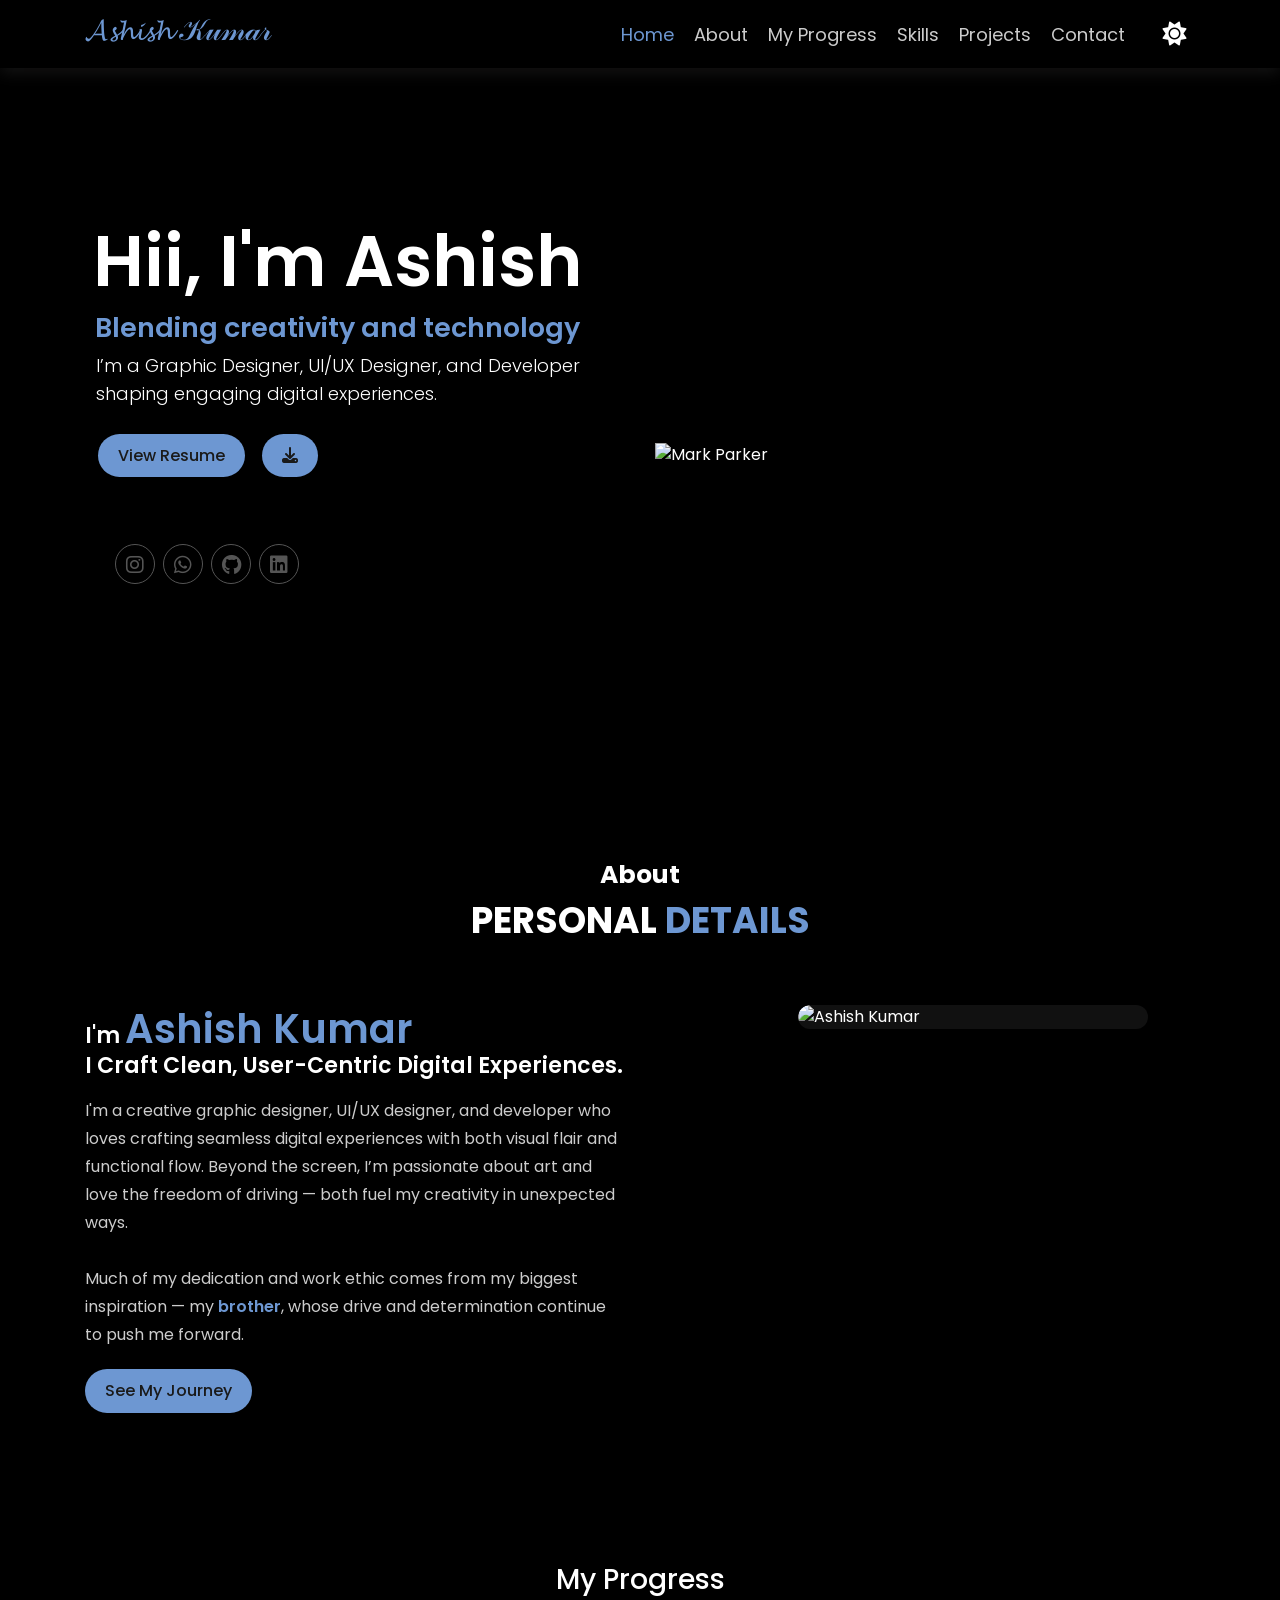
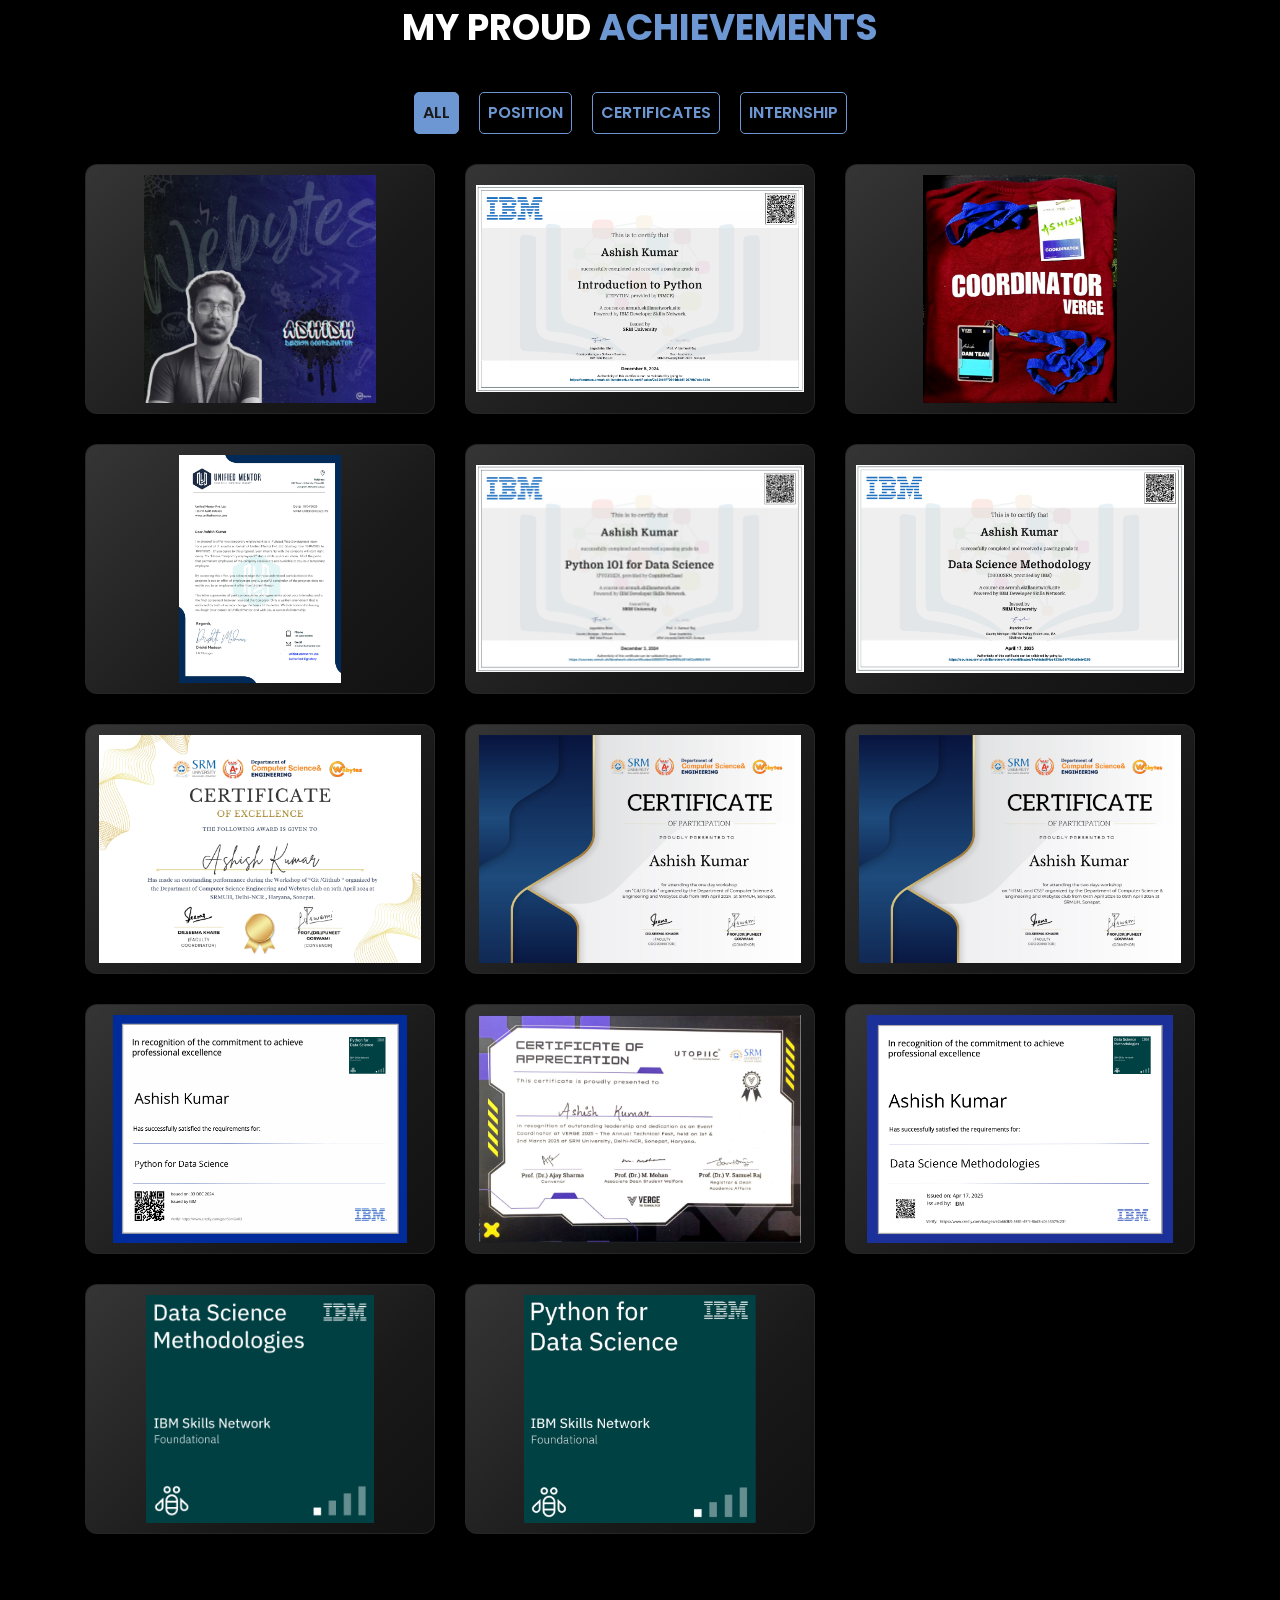
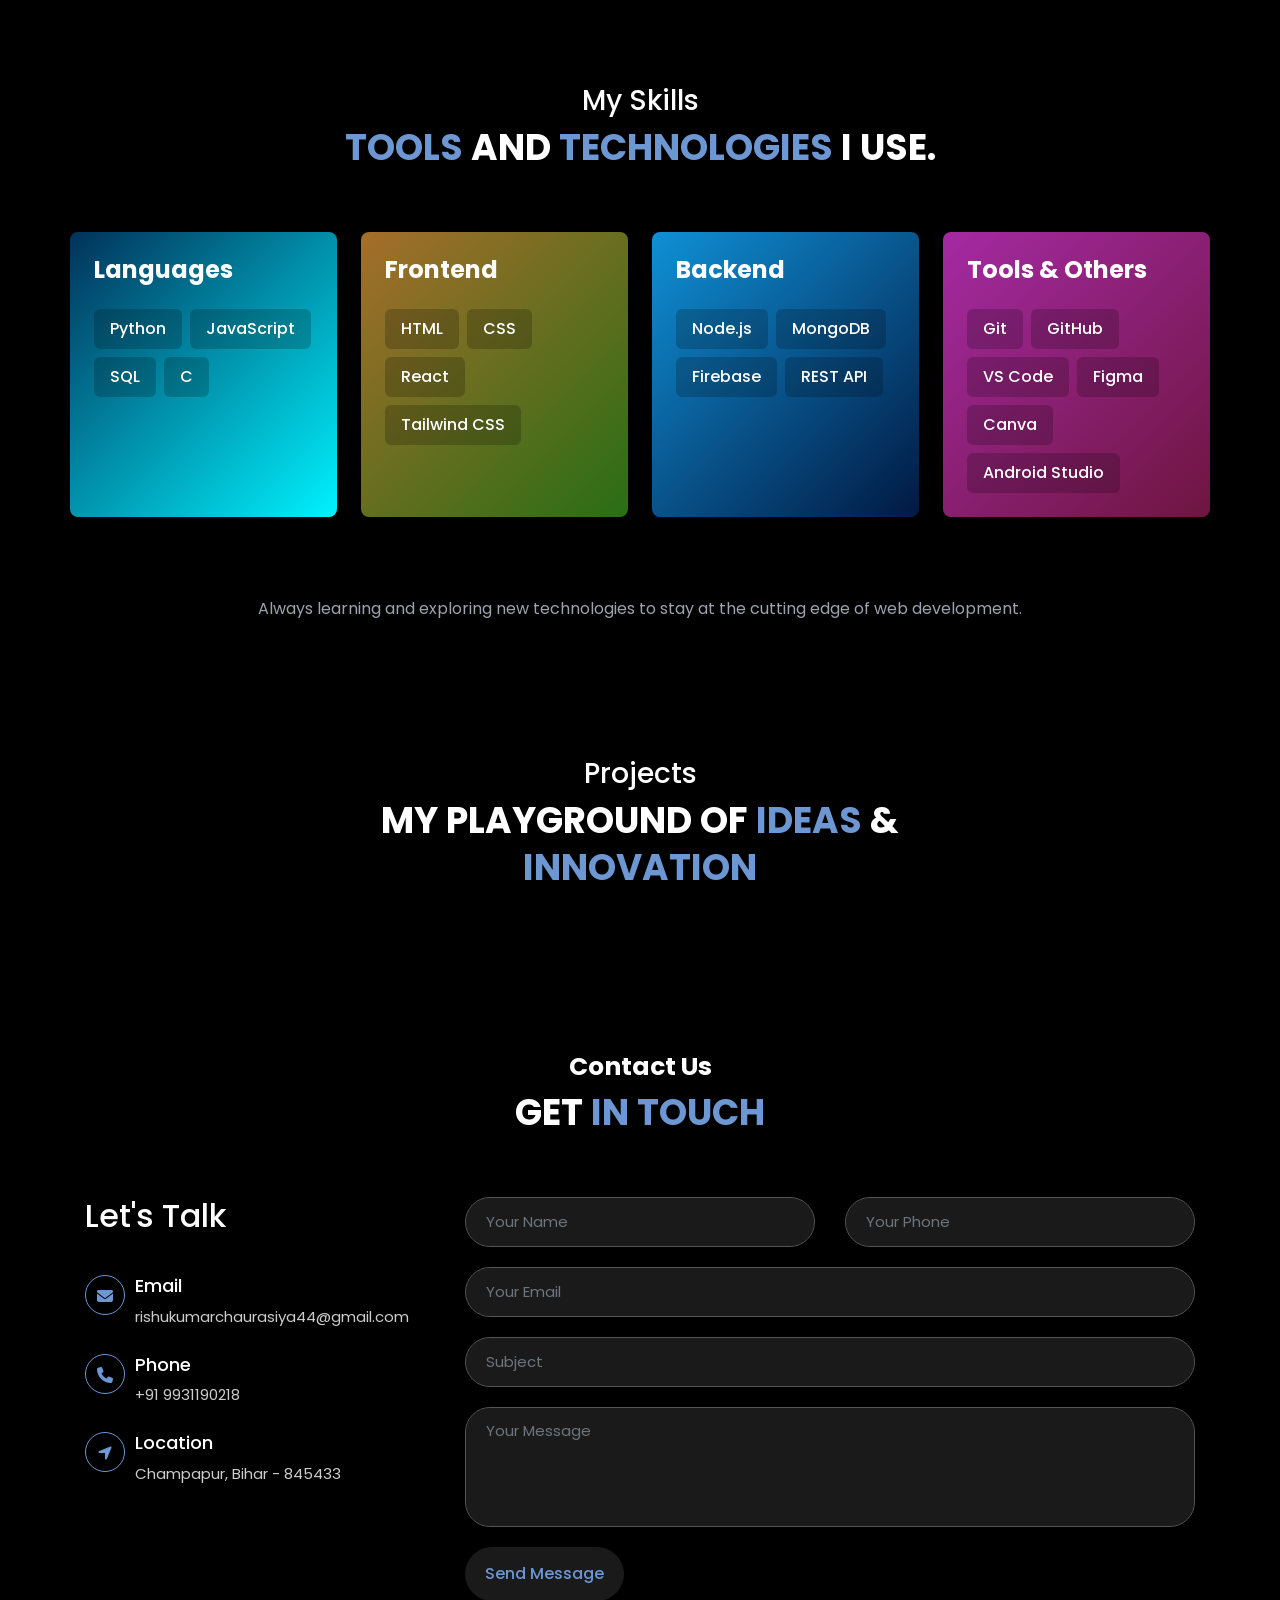
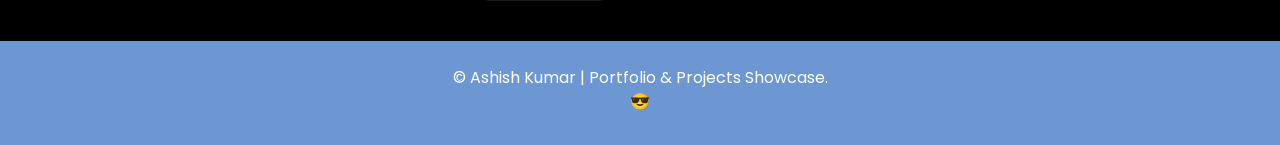
==== index.html @ 0daadea9 "First Commit" ====
<!DOCTYPE html>
<html lang="en">
  <head>
    <meta charset="UTF-8" />
    <meta name="viewport" content="width=device-width, initial-scale=1.0" />
    <title>Ashish_Kumar | Portfolio</title>
    <link rel="shortcut icon" href="./assets/Hii.png" type="image/x-icon">
    <link
      href="https://stackpath.bootstrapcdn.com/bootstrap/4.5.2/css/bootstrap.min.css"
      rel="stylesheet"
    />
    <link
      rel="stylesheet"
      href="https://cdnjs.cloudflare.com/ajax/libs/OwlCarousel2/2.3.4/assets/owl.carousel.min.css"
    />
    <link rel="stylesheet" href="style.css" />
    <!-- <link rel="stylesheet" href="./mediaquery.css"> -->
    <link
      rel="stylesheet"
      href="https://cdnjs.cloudflare.com/ajax/libs/magnific-popup.js/1.2.0/magnific-popup.min.css"
    />
    <link
      rel="stylesheet"
      href="https://cdnjs.cloudflare.com/ajax/libs/font-awesome/6.7.1/css/all.min.css"
    />
    <link
      href="https://fonts.googleapis.com/css2?family=Poppins:wght@300;400;500;600;700&display=swap"
      rel="stylesheet"
    />
    <script src="https://cdn.emailjs.com/dist/email.min.js"></script>

  </head>
  <body>
    <header class="header-area">
      <nav class="navbar navbar-expand-lg fixed-top">
        <div class="container">
          <h1 class="navbar-mine-name">𝓐𝓼𝓱𝓲𝓼𝓱 𝒦𝓊𝓂𝒶𝓇</h1>
      <button
        class="navbar-toggler"
        type="button"
        id="navbarToggleBtn"
        aria-label="Toggle navigation"
      >
        <span class="navbar-toggler-icon">☰</span>
      </button>
    </button>
          <div class="collapse navbar-collapse" id="collapsibleNavbar">
            <ul class="navbar-nav ml-auto">
              <li class="nav-item">
                <a href="#Home" class="nav-link active" data-scroll-nav="0"
                  >Home</a
                >
              </li>
              <li class="nav-item">
                <a href="#About" class="nav-link" data-scroll-nav="1">About</a>
              </li>
              <li class="nav-item">
                <a href="#My Progress" class="nav-link" data-scroll-nav="2"
                  >My Progress</a
                >
              </li>
              <li class="nav-item">
                <a href="#Skills" class="nav-link" data-scroll-nav="3"
                  >Skills</a
                >
              </li>
              <li class="nav-item">
                <a href="#Projects" class="nav-link" data-scroll-nav="4"
                  >Projects</a
                >
              </li>
              <li class="nav-item">
                <a href="#contact" class="nav-link" data-scroll-nav="5"
                  >contact</a
                >
              </li>
              <li class="nav-item">
                <button id="theme-toggle" class="theme-toggle-btn">
                  <i class="fas fa-sun"></i>
                </button>
              </li>
            </ul>
          </div>
        </div>
      </nav>

      <section class="home" id="home" data-scroll-index="0">
        <div class="header-content d-flex align-items-center">
          <div class="container">
            <div class="row align-items-center">
              <div class="col-lg-6">
                <div class="home-text">
                  <h1>Hii, I'm Ashish</h1>
                  <h4>Blending creativity and technology</h4>
                  <p>I’m a Graphic Designer, UI/UX Designer, and Developer shaping engaging digital experiences.</p>
                  <div class="home-btn">
                    <a href="./assets/Ashish Resume.pdf" target="_blank" class="btn-1">View Resume</a>
                    <!-- <a href="./assets/Ashish Resume.pdf" target="_blank" download="" class="btn-1"  ></a> -->
                    <a href="./assets/Ashish Resume.pdf" target="_blank" download="" class="btn-1"><i class="fa-solid fa-download"></i></a>
                  </div><br><br><br>
                </div>
                
              </div>
              <div class="col-lg-6">
                <div class="home-img">
                  <img class="as" src="./assets/Ashish Kumar1.png" alt="Mark Parker" />
                </div>
              </div>
            </div>
          </div>
          <div class="header-social">
            <div class="container">
              <div class="row">
                <div class="col-lg-12">
                  <div class="header-social-icon">
                    <ul>
                      <li>
                        <a
                          href="https://www.instagram.com/ashish_chaurasiya27?igsh=cWF2c2hpNm1jMW5m"
                          target="_blank"
                          ><i class="fa-brands fa-instagram"></i
                        ></a>
                      </li>
                      <li>
                        <a
                          href="https://wa.me/qr/HF2WZBJI3DMWA1"
                          target="_blank"
                          ><i class="fa-brands fa-whatsapp"></i
                        ></a>
                      </li>
                      <li>
                        <a href="https://github.com/" target="_blank"
                          ><i class="fa-brands fa-github"></i
                        ></a>
                      </li>
                      <li>
                        <a
                          href="https://www.linkedin.com/in/ashish-kumar-8059b5302?utm_source=share&utm_campaign=share_via&utm_content=profile&utm_medium=android_app"
                          target="_blank"
                          ><i class="fa-brands fa-linkedin"></i
                        ></a>
                      </li>
                    </ul>
                  </div>
                </div>
              </div>
            </div>
          </div>
        </div>
      </section>
    </header>

    <section class="about-area section-padding" id="about" data-scroll-index="1">
      <div class="container">
  <div class="row justify-content-center">
    <div class="col-lg-8">
      <div class="section-title">
        <h4>About</h4>
        <h2>Personal <span>Details</span></h2>
      </div>
    </div>
  </div>

  <div class="row">
    <div class="col-lg-6">
      <div class="about-content">
        <h5 class="about-title">
          I'm <span>Ashish Kumar</span><br>
          I craft clean, user-centric digital experiences.
        </h5>

        <!-- 👇 Mobile image (visible only on small screens) -->
        <div id="about-image-profile" class="d-block d-lg-none my-4">
          <img src="./3/1.png" alt="Ashish Kumar">
        </div>

        <p class="details">
          I'm a creative graphic designer, UI/UX designer, and developer who
          loves crafting seamless digital experiences with both visual flair
          and functional flow. Beyond the screen, I’m passionate about art and
          love the freedom of driving — both fuel my creativity in unexpected
          ways. <br /><br />
          Much of my dedication and work ethic comes from my biggest
          inspiration — my <span>brother</span>, whose drive and determination
          continue to push me forward.
        </p>

        <a href="#" class="mine-journey" id="toggle-timeline">See My Journey</a>
      </div>
    </div>

    <!-- 👇 Desktop image (visible only on large screens) -->
    <div class="col-lg-6 col-xl-5 offset-xl-1 d-none d-lg-block">
      <div id="about-image-profile">
        <img src="./3/1.png" alt="Ashish Kumar">
      </div>
    </div>
  </div>
</div>

      
      <!-- Timeline Overlay -->
      <div class="timeline-overlay" id="timeline-overlay">
        <div class="timeline" id="timeline">
          <button class="timeline-close" id="timeline-close">&times;</button>
          <div class="timeline-item">
            <div class="timeline-content">
              <img src="https://xaviersmotihari.com/DynImg/202304260414.jpg" alt="Learning Design" class="timeline-img">
              <div class="timeline-text">
                <div class="timeline-date">March(2007-2022)</div>
                <h3>schooling</h3>
                <p>I completed my schooling from St. Xavier's High School, starting from Nursery in 2007 to Class 12 in 2022, covering all grades from Nursery to Higher Secondary.</p>
              </div>
            </div>
          </div>
          <div class="timeline-item">
            <div class="timeline-content">
              <img src="https://media.licdn.com/dms/image/v2/C4D0BAQGlLtY0RJ_2ow/company-logo_200_200/company-logo_200_200/0/1631375872994/selfstudy_com_logo?e=2147483647&v=beta&t=zjZBLYAN1k9B5aGUnrU6hmKJ2m_D953liEEQf6ivZgI" alt="Freelance Project" class="timeline-img">
              <div class="timeline-text">
                <div class="timeline-date">March(2022-2023)</div>
                <h3>Gap Year</h3>
                <p>From 2022 to 2023, I took a gap year to focus on preparing for entrance examinations and strengthening my academic foundation for higher studies.</p>
              </div>
            </div>
          </div>
          <div class="timeline-item">
            <div class="timeline-content">
              <img src="./assets/pizza.jpg" alt="Tech Startup" class="timeline-img">
              <div class="timeline-text">
                <div class="timeline-date">May 2022</div>
                <h3>Diving into Graphic Design</h3>
                <p>I started learning graphic design to explore my creative side and develop new skills.

                </p>
              </div>
            </div>
          </div>
          <div class="timeline-item">
            <div class="timeline-content">
              <img src="./assets/Fund Flow.png" alt="Tech Startup" class="timeline-img">
              <div class="timeline-text">
                <div class="timeline-date">July 2024</div>
                <h3>Started UI/UX Design Journey</h3>
                <p>Began my journey in UI/UX Design, focusing on creating user-centered digital experiences and mastering design tools like Figma.

                </p>
              </div>
            </div>
          </div>
          <div class="timeline-item">
            <div class="timeline-content">
              <img src="https://www.businessofapps.com/wp-content/uploads/2020/08/zymr8_steps_the_mobile_app_dev_lifecycle_cover.jpg" alt="Tech Startup" class="timeline-img">
              <div class="timeline-text">
                <div class="timeline-date">April 2025</div>
                <h3>App Development Journey</h3>
                <p>Stepped into the world of App Development, learning to build functional and engaging mobile applications from the ground up.

                </p>
              </div>
            </div>
          </div>
        </div>
      </div>
    </section>

    <section
      class="img-gallery section-padding"
      id="Progress"
      data-scroll-index="2">
      <div class="container">
        <div class="row justify-content-center">
          <div class="col-lg-8">
            <div class="section-title">
              <h3>My Progress</h3>
              <h2>My Proud <span>Achievements</span></h2>
            </div>
          </div>
        </div>
        <div class="row">
          <div class="col-lg-8 d-flex justify-content-center sortBtn flex-wrap">
            <a href="#" class="filter-btn active" data-filter="*">All</a>
            <a href="#" class="filter-btn" data-filter=".Position">Position</a>
            <a href="#" class="filter-btn" data-filter=".Certificates">Certificates</a>
            <a href="#" class="filter-btn" data-filter=".Internship">Internship</a>
          </div>
        </div>
        <div class="row grid">
          <div class="col-lg-4 col-md-6 col-sm-6 Position">
            <div class="single-Achievements text-center mt-30">
              <div class="achievements-image">
                <img
                  src="./assets/Webytes Design Coordinator.jpg"
                  alt="Progress image"
                />
              </div>
              <div class="Achievements-overlay">
                <div class="Achievements-content">
                  <h3 class="Achievements-title">Achievements</h3>
                  <ul>
                    <li>
                      <a
                        href="./assets/Webytes Design Coordinator.jpg"
                        class="image-popup"
                        ><i class="fa-solid fa-plus"></i
                      ></a>
                    </li>
                    <li>
                      <a
                        href="https://www.instagram.com/p/C-ch8Dfy7rf/?img_index=2&igsh=cWRtd216N3c4bmFs"
                        target="_blank"
                        ><i class="fa-solid fa-link"></i
                      ></a>
                    </li>
                  </ul>
                </div>
              </div>
            </div>
          </div>
          <div class="col-lg-4 col-md-6 col-sm-6 Certificates">
            <div class="single-Achievements text-center mt-30">
              <div class="achievements-image">
                <img
                  src="./assets/Introduction to Python.png"
                  alt="Progress image"
                />
              </div>
              <div class="Achievements-overlay">
                <div class="Achievements-content">
                  <h3 class="Achievements-title">Achievements</h3>
                  <ul>
                    <li>
                      <a
                        href="./assets/Introduction to Python.png"
                        class="image-popup"
                        ><i class="fa-solid fa-plus"></i
                      ></a>
                    </li>
                    <li>
                      <a
                        href="https://www.linkedin.com/posts/ashish-kumar-8059b5302_python-certification-gratitude-activity-7273011163796230146-H-TJ?utm_source=share&utm_medium=member_desktop&rcm=ACoAAE1j7UUBSfMGgIBrSg9kSo1E-NINsr28FJc"
                        target="_blank"
                        ><i class="fa-solid fa-link"></i
                      ></a>
                    </li>
                  </ul>
                </div>
              </div>
            </div>
          </div>
          <div class="col-lg-4 col-md-6 col-sm-6 Position">
            <div class="single-Achievements text-center mt-30">
              <div class="achievements-image">
                <img
                  src="./assets/Verge Event Coordinator.png"
                  alt="Progress image"
                />
              </div>
              <div class="Achievements-overlay">
                <div class="Achievements-content">
                  <h3 class="Achievements-title">Achievements</h3>
                  <ul>
                    <li>
                      <a
                        href="./assets/Verge Event Coordinator.png"
                        class="image-popup"
                        ><i class="fa-solid fa-plus"></i
                      ></a>
                    </li>
                    <li>
                      <a
                        href="https://www.linkedin.com/posts/ashish-kumar-8059b5302_eventcoordinator-leadership-teamwork-activity-7303507863061094402-NFBv?utm_source=social_share_send&utm_medium=member_desktop_web&rcm=ACoAAE1j7UUBSfMGgIBrSg9kSo1E-NINsr28FJc"
                        target="_blank"
                        ><i class="fa-solid fa-link"></i
                      ></a>
                    </li>
                  </ul>
                </div>
              </div>
            </div>
          </div>
          <div class="col-lg-4 col-md-6 col-sm-6 Internship">
            <div class="single-Achievements text-center mt-30">
              <div class="achievements-image">
                <img src="./assets/UM internship.png" alt="Progress image" />
              </div>
              <div class="Achievements-overlay">
                <div class="Achievements-content">
                  <h3 class="Achievements-title">Achievements</h3>
                  <ul>
                    <li>
                      <a href="./assets/UM internship.png" class="image-popup"
                        ><i class="fa-solid fa-plus"></i
                      ></a>
                    </li>
                    <li>
                      <a href="#" target="_blank"
                        ><i class="fa-solid fa-link"></i
                      ></a>
                    </li>
                  </ul>
                </div>
              </div>
            </div>
          </div>
          <div class="col-lg-4 col-md-6 col-sm-6 Certificates">
            <div class="single-Achievements text-center mt-30">
              <div class="achievements-image">
                <img
                  src="./assets/Python 101 for Data Science.png"
                  alt="Progress image"
                />
              </div>
              <div class="Achievements-overlay">
                <div class="Achievements-content">
                  <h3 class="Achievements-title">Achievements</h3>
                  <ul>
                    <li>
                      <a
                        href="./assets/Python 101 for Data Science.png"
                        class="image-popup"
                        ><i class="fa-solid fa-plus"></i
                      ></a>
                    </li>
                    <li>
                      <a
                        href="https://www.linkedin.com/posts/ashish-kumar-8059b5302_excited-to-announce-that-ive-successfully-activity-7272173944701337601-l6HB?utm_source=share&utm_medium=member_desktop&rcm=ACoAAE1j7UUBSfMGgIBrSg9kSo1E-NINsr28FJc"
                        target="_blank"
                        ><i class="fa-solid fa-link"></i
                      ></a>
                    </li>
                  </ul>
                </div>
              </div>
            </div>
          </div>
          <div class="col-lg-4 col-md-6 col-sm-6 Certificates">
            <div class="single-Achievements text-center mt-30">
              <div class="achievements-image">
                <img
                  src="./assets/Data Science Methodology.png"
                  alt="Progress image"
                />
              </div>
              <div class="Achievements-overlay">
                <div class="Achievements-content">
                  <h3 class="Achievements-title">Achievements</h3>
                  <ul>
                    <li>
                      <a
                        href="./assets/Data Science Methodology.png"
                        class="image-popup"
                        ><i class="fa-solid fa-plus"></i
                      ></a>
                    </li>
                    <li>
                      <a
                        href="https://www.linkedin.com/posts/ashish-kumar-8059b5302_datascience-datasciencemethodology-ibm-activity-7320179616382435328-EWKJ?utm_source=share&utm_medium=member_desktop&rcm=ACoAAE1j7UUBSfMGgIBrSg9kSo1E-NINsr28FJc"
                        target="_blank"
                        ><i class="fa-solid fa-link"></i
                      ></a>
                    </li>
                  </ul>
                </div>
              </div>
            </div>
          </div>
          <div class="col-lg-4 col-md-6 col-sm-6 Certificates">
            <div class="single-Achievements text-center mt-30">
              <div class="achievements-image">
                <img
                  src="./assets/Git-Github Excellence.jpg"
                  alt="Progress image"
                />
              </div>
              <div class="Achievements-overlay">
                <div class="Achievements-content">
                  <h3 class="Achievements-title">Achievements</h3>
                  <ul>
                    <li>
                      <a
                        href="./assets/Git-Github Excellence.jpg"
                        class="image-popup"
                        ><i class="fa-solid fa-plus"></i
                      ></a>
                    </li>
                    <li>
                      <a
                        href="https://www.linkedin.com/posts/ashish-kumar-8059b5302_recipient-of-an-excellence-certificate-for-activity-7209975696767524864-SnNg?utm_source=share&utm_medium=member_desktop&rcm=ACoAAE1j7UUBSfMGgIBrSg9kSo1E-NINsr28FJc"
                        target="_blank"
                        ><i class="fa-solid fa-link"></i
                      ></a>
                    </li>
                  </ul>
                </div>
              </div>
            </div>
          </div>
          <div class="col-lg-4 col-md-6 col-sm-6 Certificates">
            <div class="single-Achievements text-center mt-30">
              <div class="achievements-image">
                <img src="./assets/Git-Github.jpg" alt="Progress image" />
              </div>
              <div class="Achievements-overlay">
                <div class="Achievements-content">
                  <h3 class="Achievements-title">Achievements</h3>
                  <ul>
                    <li>
                      <a href="./assets/Git-Github.jpg" class="image-popup"
                        ><i class="fa-solid fa-plus"></i
                      ></a>
                    </li>
                  </ul>
                </div>
              </div>
            </div>
          </div>
          <div class="col-lg-4 col-md-6 col-sm-6 Certificates">
            <div class="single-Achievements text-center mt-30">
              <div class="achievements-image">
                <img src="./assets/HTML-CSS.jpg" alt="Progress image" />
              </div>
              <div class="Achievements-overlay">
                <div class="Achievements-content">
                  <h3 class="Achievements-title">Achievements</h3>
                  <ul>
                    <li>
                      <a href="./assets/HTML-CSS.jpg" class="image-popup"
                        ><i class="fa-solid fa-plus"></i
                      ></a>
                    </li>
                  </ul>
                </div>
              </div>
            </div>
          </div>
          <div class="col-lg-4 col-md-6 col-sm-6 Certificates">
            <div class="single-Achievements text-center mt-30">
              <div class="achievements-image">
                <img
                  src="./assets/Python for Data Science_Badge.png"
                  alt="Progress image"
                />
              </div>
              <div class="Achievements-overlay">
                <div class="Achievements-content">
                  <h3 class="Achievements-title">Achievements</h3>
                  <ul>
                    <li>
                      <a
                        href="./assets/Python for Data Science_Badge.png"
                        class="image-popup"
                        ><i class="fa-solid fa-plus"></i
                      ></a>
                    </li>
                    <li>
                      <a
                        href="https://www.linkedin.com/posts/ashish-kumar-8059b5302_excited-to-announce-that-ive-successfully-activity-7272173944701337601-l6HB?utm_source=share&utm_medium=member_desktop&rcm=ACoAAE1j7UUBSfMGgIBrSg9kSo1E-NINsr28FJc"
                        target="_blank"
                        ><i class="fa-solid fa-link"></i
                      ></a>
                    </li>
                  </ul>
                </div>
              </div>
            </div>
          </div>
          <div class="col-lg-4 col-md-6 col-sm-6 Certificates">
            <div class="single-Achievements text-center mt-30">
              <div class="achievements-image">
                <img src="./assets/Verge.png" alt="Progress image" />
              </div>
              <div class="Achievements-overlay">
                <div class="Achievements-content">
                  <h3 class="Achievements-title">Achievements</h3>
                  <ul>
                    <li>
                      <a href="./assets/Verge.png" class="image-popup"
                        ><i class="fa-solid fa-plus"></i
                      ></a>
                    </li>
                    <li>
                      <a
                        href="https://www.linkedin.com/posts/ashish-kumar-8059b5302_leadership-eventmanagement-teamwork-activity-7318346239392030724-rbR7?utm_source=share&utm_medium=member_desktop&rcm=ACoAAE1j7UUBSfMGgIBrSg9kSo1E-NINsr28FJc"
                        target="_blank"
                        ><i class="fa-solid fa-link"></i
                      ></a>
                    </li>
                  </ul>
                </div>
              </div>
            </div>
          </div>
          <div class="col-lg-4 col-md-6 col-sm-6 Certificates">
            <div class="single-Achievements text-center mt-30">
              <div class="achievements-image">
                <img
                  src="./assets/Data Science Methodologies_Badge.png"
                  alt="Progress image"
                />
              </div>
              <div class="Achievements-overlay">
                <div class="Achievements-content">
                  <h3 class="Achievements-title">Achievements</h3>
                  <ul>
                    <li>
                      <a
                        href="./assets/Data Science Methodologies_Badge.png"
                        class="image-popup"
                        ><i class="fa-solid fa-plus"></i
                      ></a>
                    </li>
                    <li>
                      <a
                        href="https://www.linkedin.com/posts/ashish-kumar-8059b5302_datascience-datasciencemethodology-ibm-activity-7320179616382435328-EWKJ?utm_source=share&utm_medium=member_desktop&rcm=ACoAAE1j7UUBSfMGgIBrSg9kSo1E-NINsr28FJc"
                        target="_blank"
                        ><i class="fa-solid fa-link"></i
                      ></a>
                    </li>
                  </ul>
                </div>
              </div>
            </div>
          </div>
          <div class="col-lg-4 col-md-6 col-sm-6 Certificates">
            <div class="single-Achievements text-center mt-30">
              <div class="achievements-image">
                <img src="./assets/DSM.png" alt="Progress image" />
              </div>
              <div class="Achievements-overlay">
                <div class="Achievements-content">
                  <h3 class="Achievements-title">Achievements</h3>
                  <ul>
                    <li>
                      <a href="./assets/DSM.png" class="image-popup"
                        ><i class="fa-solid fa-plus"></i
                      ></a>
                    </li>
                    <li>
                      <a
                        href="https://www.linkedin.com/posts/ashish-kumar-8059b5302_datascience-datasciencemethodology-ibm-activity-7320179616382435328-EWKJ?utm_source=share&utm_medium=member_desktop&rcm=ACoAAE1j7UUBSfMGgIBrSg9kSo1E-NINsr28FJc"
                        target="_blank"
                        ><i class="fa-solid fa-link"></i
                      ></a>
                    </li>
                  </ul>
                </div>
              </div>
            </div>
          </div>
          <div class="col-lg-4 col-md-6 col-sm-6 Certificates">
            <div class="single-Achievements text-center mt-30">
              <div class="achievements-image">
                <img src="./assets/DS.png" alt="Progress image" />
              </div>
              <div class="Achievements-overlay">
                <div class="Achievements-content">
                  <h3 class="Achievements-title">Achievements</h3>
                  <ul>
                    <li>
                      <a href="./assets/DS.png" class="image-popup"
                        ><i class="fa-solid fa-plus"></i
                      ></a>
                    </li>
                    <li>
                      <a
                        href="https://www.linkedin.com/posts/ashish-kumar-8059b5302_excited-to-announce-that-ive-successfully-activity-7272173944701337601-l6HB?utm_source=share&utm_medium=member_desktop&rcm=ACoAAE1j7UUBSfMGgIBrSg9kSo1E-NINsr28FJc"
                        target="_blank"
                        ><i class="fa-solid fa-link"></i
                      ></a>
                    </li>
                  </ul>
                </div>
              </div>
            </div>
          </div>
        </div>
      </div>
    </section>

    <section class="mine-Skills section-padding" data-scroll-index="3">
      <div class="container">
        <div class="row justify-content-center">
          <div class="col-xl-8 col-lg-9">
            <div class="section-title">
              <h3>My Skills</h3>
              <h2><span>Tools</span> and <span>technologies</span> I use.</h2>
            </div>
      </div>

      <div class="skill-grid">
        <!-- Languages Card -->
        <div class="skill-card languages">
          <h3>Languages</h3>
          <div class="skill-tags">
            <span class="skill-tag">Python</span>
            <span class="skill-tag">JavaScript</span>
            <span class="skill-tag">SQL</span>
            <span class="skill-tag">C</span>
          </div>
        </div>

        <!-- Frontend Card -->
        <div class="skill-card frontend">
          <h3>Frontend</h3>
          <div class="skill-tags">
            <span class="skill-tag">HTML</span>
            <span class="skill-tag">CSS</span>
            <span class="skill-tag">React</span>
            <span class="skill-tag">Tailwind CSS</span>
          </div>
        </div>

        <!-- Backend Card -->
        <div class="skill-card backend">
          <h3>Backend</h3>
          <div class="skill-tags">
            <span class="skill-tag">Node.js</span>
            <span class="skill-tag">MongoDB</span>
            <span class="skill-tag">Firebase</span>
            <span class="skill-tag">REST API</span>
          </div>
        </div>

        <!-- Tools Card -->
        <div class="skill-card tools">
          <h3>Tools & Others</h3>
          <div class="skill-tags">
            <span class="skill-tag">Git</span>
            <span class="skill-tag">GitHub</span>
            <span class="skill-tag">VS Code</span>
            <span class="skill-tag">Figma</span>
            <span class="skill-tag">Canva</span>
            <span class="skill-tag">Android Studio</span>
          </div>
        </div>
      </div>

      <p class="footer-note">
        Always learning and exploring new technologies to stay at the cutting edge of web development.
      </p>
          </div>
        </div>
      </div>
    </section>

    <section
      class="Projects section-padding"
      id="Projects"
      data-scroll-index="4"
    >
      <div class="container">
        <div class="row justify-content-center">
          <div class="col-lg-8">
            <div class="section-title">
              <h3>Projects</h3>
              <h2>
                My Playground of <span>Ideas</span> & <span>Innovation</span>
              </h2>
            </div>
          </div>
        </div>
        <div class="row">
          <div class="Projects-slider owl-carousel">
            <div class="Projects-item">
              <div class="img-box">
                <img src="./assets/Fund Flow.png" alt="image" />
                <i class="fa-solid fa-quote-right"></i>
              </div>
              <h3>FUND FLOW</h3>
              <p>
                FUND FLOW is a finance app to invest smartly—choose a bank,
                compare options, calculate returns, get alerts, and chat with a
                bot for support.
              </p>
              <a
                href="https://www.figma.com/proto/P7amysfBxz3RrdlgvVoWXW/Live-Project?node-id=66-1071&p=f&t=Mj6eyTN0psF4prSk-1&scaling=scale-down&content-scaling=fixed&page-id=0%3A1&starting-point-node-id=1%3A2"
                target="_blank"
                ><button class="btn-2">Explore</button></a
              >
            </div>
            <div class="Projects-item">
              <div class="img-box">
                <img src="./assets/Auto - Aid.png" alt="image" />
                <i class="fa-solid fa-quote-right"></i>
              </div>
              <h3>AutoAid</h3>
              <p>
                AutoAid is a vehicle management app that tracks maintenance,
                expenses, and connects users with trusted service centers.
              </p>
              <a
                href="https://www.figma.com/proto/mu6pcQKgbeZ4AtXSVjYS8W/AutoAid-app?node-id=6-8&p=f&t=JndWX229NYqrO3pB-1&scaling=scale-down&content-scaling=fixed&page-id=0%3A1&starting-point-node-id=6%3A8"
                target="_blank"
                ><button class="btn-2">Explore</button></a
              >
            </div>
            <div class="Projects-item">
              <div class="img-box">
                <img src="./assets/NPR.png" alt="image" />
                <i class="fa-solid fa-quote-right"></i>
              </div>
              <h3>NPR</h3>
              <p>
                YOLOv11n performs real-time vehicle plate detection, trained on
                a custom Roboflow dataset, showcasing accuracy even under
                varying conditions.
              </p>
              <a
                href="https://www.linkedin.com/posts/ankit-sangwan-0786b5293_ai-machinelearning-yolo-ugcPost-7262563716620029952-CJpf?utm_source=share&utm_medium=member_desktop&rcm=ACoAAE1j7UUBSfMGgIBrSg9kSo1E-NINsr28FJc"
                target="_blank"
                ><button class="btn-2">Explore</button></a
              >
            </div>
            <div class="Projects-item">
              <div class="img-box">
                <img src="./assets/Thar.png" alt="image" />
                <i class="fa-solid fa-quote-right"></i>
              </div>
              <h3>Thar</h3>
              <p>
                Designed a high-impact Thar showcase video in Canva, emphasizing
                visual storytelling with sleek transitions and bold visuals.
              </p>
              <a
                href="https://www.canva.com/design/DAGNK9eXZ3w/_vn3ZJbt1K5tD8rb3gzw0g/edit?utm_content=DAGNK9eXZ3w&utm_campaign=designshare&utm_medium=link2&utm_source=sharebutton"
                target="_blank"
                ><button class="btn-2">Explore</button></a
              >
            </div>
          </div>
        </div>
      </div>
    </section>

    <section class="contact section-padding" id="contact" data-scroll-index="5">
      <div class="container">
        <div class="row justify-content-center">
          <div class="col-lg-8">
            <div class="section-title">
              <h4>Contact us</h4>
              <h2>Get <span>in touch</span></h2>
            </div>
          </div>
        </div>
        <div class="row">
          <div class="col-lg-4 col-md-5">
            <div class="contact-info">
              <h2>Let's Talk</h2>
              <div class="contact-info-self">
                <div class="contact-info-item">
                  <i class="fa-solid fa-envelope"></i>
                  <h4>Email</h4>
                  <p>rishukumarchaurasiya44@gmail.com</p>
                </div>
                <div class="contact-info-item">
                  <i class="fa-solid fa-phone"></i>
                  <h4>Phone</h4>
                  <p>+91 9931190218</p>
                </div>
                <div class="contact-info-item">
                  <i class="fa-solid fa-location-arrow"></i>
                  <h4>Location</h4>
                  <p>Champapur, Bihar - 845433</p>
                </div>
              </div>
            </div>
          </div>
          <div class="col-lg-8 col-md-7">
            <div class="contact-form">
              <form id="contact-form-details" action="">
                <div class="row">
                  <div class="col-lg-6">
                    <div class="form-group">
                      <input
                        name="name"
                        type="text"
                        placeholder="Your Name"
                        class="form-control"
                      />
                    </div>
                  </div>
                  <div class="col-lg-6">
                    <div class="form-group">
                      <input
                        name="phone"
                        type="tel"
                        maxlength="10"
                        placeholder="Your Phone"
                        class="form-control"
                      />
                    </div>
                  </div>
                </div>
                <div class="row">
                  <div class="col-lg-12">
                    <div class="form-group">
                      <input
                        name="email"
                        type="email"
                        placeholder="Your Email"
                        class="form-control"
                      />
                    </div>
                  </div>
                </div>
                <div class="row">
                  <div class="col-lg-12">
                    <div class="form-group">
                      <input
                        name="subject"
                        type="text"
                        placeholder="Subject"
                        class="form-control"
                      />
                    </div>
                  </div>
                </div>
                <div class="row">
                  <div class="col-lg-12">
                    <div class="form-group">
                      <textarea
                        name="message"
                        id=""
                        placeholder="Your Message"
                        class="form-control"
                      ></textarea>
                    </div>
                  </div>
                </div>
                <div class="row">
                  <div class="col-lg-12">
                    <button type="submit" class="btn-2">Send Message</button>
                  </div>
                </div>
              </form>
            </div>
          </div>
        </div>
      </div>
    </section>

    <footer class="footer">
      <div class="container">
        <div class="row">
          <div class="col-lg-12">
            <p class="copyright-text">
              © Ashish Kumar | Portfolio & Projects Showcase. <br>😎
            </p>
          </div>
        </div>
      </div>
    </footer>

    <script src="https://code.jquery.com/jquery-3.5.1.min.js"></script>
    <script src="https://cdn.jsdelivr.net/npm/@popperjs/core@2.0.7/dist/umd/popper.min.js"></script>
    <script src="https://cdnjs.cloudflare.com/ajax/libs/parallax/3.1.0/parallax.min.js"></script>
    <script src="https://cdnjs.cloudflare.com/ajax/libs/OwlCarousel2/2.3.4/owl.carousel.min.js"></script>
    <script src="https://cdnjs.cloudflare.com/ajax/libs/magnific-popup.js/1.2.0/jquery.magnific-popup.min.js"></script>
    <script src="https://cdnjs.cloudflare.com/ajax/libs/jquery.isotope/3.0.6/isotope.pkgd.min.js"></script>
    <script src="https://stackpath.bootstrapcdn.com/bootstrap/4.5.2/js/bootstrap.min.js"></script>
    <script src="main.js"></script>
  </body>
</html>
---- style.css ----
* {
    font-family: 'Poppins', sans-serif;
  }

  :root {
      --main-color: #6d97d2;
      --bg-color: #1a1a1a;
      --text-color: #ffffff;
      --secondary-text-color: #cccccc;
      --nav-bg: #000000;
      --section-bg: #000000;
      --overlay-bg: #6d97d2;
      --footer-bg: #6d97d2;
      --border-color: #555555;
      --shadow-light: 0 5px 15px rgba(0, 0, 0, 0.5);
      --shadow-medium: 0 5px 15px rgba(0, 0, 0, 0.7);
      --shadow-extra-light: 0 5px 15px rgba(66, 65, 65, 0.3);
  }

  [data-theme="light"] {
      --main-color: #6d97d2;
      --bg-color: #ffffff;
      --text-color: #333333;
      --secondary-text-color: #555555;
      --nav-bg: #ffffff;
      --section-bg: #f7f7f7;
      --overlay-bg: #6d97d2;
      --footer-bg: #6d97d2;
      --border-color: #cccccc;
      --shadow-light: 0 5px 15px rgba(0, 0, 0, 0.1);
      --shadow-medium: 0 5px 15px rgba(0, 0, 0, 0.3);
      --shadow-extra-light: 0 5px 15px rgba(0, 0, 0, 0.05);
  }

  * {
      margin: 0;
      padding: 0;
      box-sizing: border-box;
  }

  body {
      font-size: 16px;
      font-family: 'Poppins', sans-serif;
      background-color: var(--bg-color);
      color: var(--text-color);
      overflow-x: hidden;
      transition: background-color 0.3s, color 0.3s;
  }

  img {
      max-width: 100%;
      height: auto;
      vertical-align: middle;
  }

  ul {
      list-style: none;
  }

  a {
      text-decoration: none;
      color: inherit;
  }

  .btn-1 {
      background-color: var(--main-color);
      color: var(--bg-color);
      padding: 10px 20px;
      margin-left: 13px;
      border: none;
      border-radius: 30px;
      font-size: 16px;
      font-weight: 500;
      text-transform: capitalize;
      box-shadow: var(--shadow-medium);
      transition: 0.5s;
  }

  .btn-1:hover {
      background-color: var(--bg-color);
      color: var(--main-color);
  }

  .btn-2 {
      background-color: var(--bg-color);
      color: var(--main-color);
      padding: 15px 20px;
      border: none;
      border-radius: 30px;
      font-size: 16px;
      font-weight: 500;
      text-transform: capitalize;
      box-shadow: var(--shadow-light);
      transition: 0.5s;
  }

  .btn-2:hover {
      background-color: var(--main-color);
      color: var(--bg-color);
  }

  .section-padding {
      padding: 60px 0;
      background-color: var(--section-bg);
  }

  .section-title {
      margin-bottom: 60px;
      text-align: center;
      padding: 0 15px;
  }

  .section-title h4 {
      font-size: 25px;
      font-weight: bold;
      color: var(--text-color);
      text-transform: capitalize;
  }

  .section-title h2 {
      font-size: 36px;
      font-weight: bold;
      color: var(--text-color);
      text-transform: uppercase;
      line-height: 1.3;
  }

  .section-title h2 span {
      color: var(--main-color);
  }

  .owl-carousel .owl-dots {
      margin-top: 20px;
      text-align: center;
  }

  .owl-carousel button.owl-dot {
      height: 6px;
      width: 24px;
      background-color: var(--border-color);
      display: inline-block;
      margin: 0 4px;
      border-radius: 5px;
  }

  .owl-carousel button.owl-dot.active {
      background-color: var(--main-color);
  }

  /* Responsive Adjustments */
  @media (max-width: 992px) {
    .section-title h2 {
      font-size: 30px;
    }
    .section-title h4 {
      font-size: 22px;
    }
    .btn-1,
    .btn-2 {
      padding: 10px 18px;
      font-size: 15px;
    }
  }

  @media (max-width: 768px) {
    body {
      font-size: 15px;
    }
    .section-title h2 {
      font-size: 26px;
    }
    .section-title h4 {
      font-size: 20px;
    }
    .btn-1,
    .btn-2 {
      padding: 9px 16px;
      font-size: 14px;
    }
  }

  @media (max-width: 576px) {
    .section-padding {
      padding: 40px 0;
    }
    .section-title h2 {
      font-size: 22px;
    }
    .section-title h4 {
      font-size: 18px;
    }
    .btn-1,
    .btn-2 {
      padding: 8px 14px;
      font-size: 13px;
    }
  }

  @media (max-width: 360px) {
    .section-title h2 {
      font-size: 20px;
    }
    .section-title h4 {
      font-size: 16px;
    }
  }
  /*-----------------------------------------------NAVBAR-----------------------------------------*/
  
  /* Navbar base styles */
.navbar {
    background-color: var(--nav-bg);
    padding: 12px 0;
    box-shadow: var(--shadow-extra-light);
    transition: background-color 0.3s, box-shadow 0.3s, backdrop-filter 0.3s;
  }
  
  /* Glass effect for smaller navbar when scrolling */
  .navbar.navbar-shrink {
    padding: 5px 0;
    background-color: rgba(0, 0, 0, 0.1); /* Semi-transparent white */
    backdrop-filter: blur(10px); /* Frosted glass blur */
    -webkit-backdrop-filter: blur(10px); /* Safari support */
    box-shadow: var(--shadow-light);
    border-bottom: 1px solid rgba(255, 255, 255, 0.2); /* Subtle border for depth */
  }
  
  /* Container spacing inside the navbar */
  .navbar > .container {
    padding: 0 15px;
  }
  
  /* Name inside navbar */
  .navbar .navbar-mine-name {
    font-size: 30px;
    color: var(--main-color);
    font-weight: 500;
  }
  
  /* Navigation menu items spacing */
  .navbar .nav-item {
    margin-left: 20px;
    display: inline-flex;
    align-items: center;
  }
  
  /* Navigation links styling */
  .navbar .nav-item .nav-link {
    color: var(--secondary-text-color);
    font-size: 18px;
    font-weight: 400;
    padding: 5px 0;
    text-transform: capitalize;
    position: relative;
    transition: color 0.3s;
  }
  
  /* Active or hovered link styling */
  .navbar .nav-item .nav-link.active,
  .navbar .nav-item .nav-link:hover {
    color: var(--main-color);
  }
  
  /* Theme toggle button */
  .theme-toggle-btn {
    background: none;
    border: none;
    font-size: 1.5rem;
    cursor: pointer;
    color: var(--text-color);
    width: 40px;
    height: 40px;
    line-height: 40px;
    text-align: center;
    margin-left: 10px;
    transition: color 0.3s;
    outline: none;
  }
  
  .theme-toggle-btn:hover {
    color: var(--main-color);
  }
  
  .theme-toggle-btn:focus,
  .theme-toggle-btn:active {
    outline: none;
    box-shadow: none;
    background: none;
  }
  
  /* Header section style */
  .header-content {
    background-color: var(--section-bg);
    height: 800px;
    padding-top: 110px;
    position: relative;
    overflow: hidden;
  }
  
  /* Parallax background container */
  #parallax {
    position: absolute;
    width: 100%;
    height: 100%;
  }
  /* Responsive Adjustments for Glass Effect */
  @media (max-width: 1024px) {
    .navbar.navbar-shrink {
      backdrop-filter: blur(8px); /* Reduce blur on tablets */
      -webkit-backdrop-filter: blur(8px);
    }
  }
  
  @media (max-width: 768px) {
    .navbar.navbar-shrink {
      backdrop-filter: blur(6px); /* Further reduce blur on mobile */
      -webkit-backdrop-filter: blur(6px);
    }
  }
.navbar-toggler {
  background: none;
  border: none;
  color: var(--main-color);
  cursor: pointer;
  width: 48px;
  height: 48px;
  display: flex;
  align-items: center;
  justify-content: center;
  padding: 0;
  margin: 0;
  line-height: 1;
}

.navbar-toggler-icon {
  font-size: 28px;
  line-height: 1;
  display: inline-block;
  transform: translateY(1px); /* Center nudge — adjust if needed */
}


@media (max-width: 992px) {
  .navbar-toggler {
    display: block;
  }

  .collapse.navbar-collapse {
    display: none;
    flex-direction: column;
    width: 100%;
    margin-top: 10px;
  }

  .collapse.navbar-collapse.show {
    display: flex;
  }

  .navbar-nav {
    flex-direction: column;
    align-items: flex-start;
  }

  .nav-item {
    margin-left: 0;
    margin-bottom: 10px;
  }
}


  
  /*-----------------------------------------------HOME-----------------------------------------*/
  
  .home-text {
      margin-bottom: 150px;
  }
  
  /* Positioning for decorative shapes in the header */
  .header-shape {
      position: absolute !important;
  }
  
  
  /* Text inside header */
  .home-text h4 {
      font-size: 27px;
      font-weight: 600;
      margin-left: 10px;
      color: var(--main-color);
  }
  
  .home-text h1 {
      font-size: 70px;
      font-weight: 600;
      margin-left: 8px;
      color: var(--text-color);
  }
  
  .home-text p {
      font-size: 18px;
      line-height: 28px;
      color: var(--text-color);
      font-weight: 300;
      margin-left: 11px;
      padding-bottom: 20px;
  }
  
  /* Social media links at the bottom left */
  .header-social {
      position: absolute;
      bottom: 200px;
      left: 28px;                                                                     
      width: 100%;
  }
  
  /* Wrapper for icons */
  .header-social .header-social-icon {
      position: relative;
  }
  
  /* Style each social icon */
  .header-social .header-social-icon ul li {
      display: inline-block;
      padding: 0 2px;
  }
  
  .header-social .header-social-icon ul li:first-child {
      margin-left: 0;
  }
  
  /* Icon button style */
  .header-social .header-social-icon ul li a {
      color: var(--border-color);
      font-size: 20px;
      width: 40px;
      height: 40px;
      display: inline-block;
      line-height: 40px;
      border-radius: 50%;
      border: 1px solid var(--border-color);
      text-align: center;
      transition: 0.3s;
  }
  
  /* Hover effect for icons */
  .header-social .header-social-icon ul li a:hover {
      color: var(--bg-color);
      background-color: var(--main-color);
  }

  
  /* --------------------- */
  
  



  
  /* --------------------- */
  /*-----------------------------------------------ABOUT-----------------------------------------*/
  
  /* Section title in about section */
  .about-content .about-title {
      font-size: 22px;
      font-weight: 600;
      text-transform: capitalize;
      padding-bottom: 10px;
      color: var(--text-color);
  }
  
  .about-content .about-title span {
      color: var(--main-color);
      font-size: 40px;
  }
  
  /* Paragraph inside about section */
  .about-content p {
      font-size: 16px;
      font-weight: 400;
      line-height: 28px;
      color: var(--secondary-text-color);
      margin: 0;
  }
  
  .about-content p span {
      color: var(--main-color);
      font-weight: 600;
  }
  
  /* Mine-journey button styles */
  .mine-journey {
      background-color: var(--main-color);
      padding: 10px 20px;
      margin-top: 20px;
      margin-bottom: 30px;
      border: none;
      border-radius: 30px;
      color: var(--bg-color);
      font-size: 16px;
      text-transform: capitalize;
      display: inline-block;
      font-weight: 500;
      box-shadow: var(--shadow-medium);
      transition: 0.5s;
  }
  
  .mine-journey:hover {
      background-color: var(--bg-color);
      color: var(--main-color);
  }
  
  /* About image profile */
  
  #about-image-profile {
    width: 100%;
  max-width: 350px;
  background: #111;
  display: flex;
  justify-content: center;
  align-items: center;
  overflow: hidden;
  border-radius: 15px;
  transition: all 0.5s ease;
  margin: auto;
  }
  #about-image-profile img {
  width: 100%;
  height: auto;
  object-fit: cover;
  border-radius: 15px;
}
  /* #about-image-profile::before {
    content: '';
    position: absolute;
    top: -50%;
    left: -50%;
    width: 200%;
    height: 200%;
    transform: rotate(-45deg);
    transition: all 0.5s ease;
    opacity: 0;
  } */
  
  #about-image-profile:hover {
    transform: scale(1.05);
    box-shadow: 0 0 20px #6d97d2;
  }
  
  /* #about-image-profile:hover::before {
    opacity: 1;
    transform: rotate(-45deg) translateY(100%);
  } */

/* Timeline overlay */
.timeline-overlay {
    position: fixed;
    top: 0;
    left: 0;
    width: 100%;
    height: 100%;
    background-color: rgba(0, 0, 0, 0.8);
    display: flex;
    justify-content: center;
    align-items: center;
    z-index: 1000;
    opacity: 0;
    visibility: hidden;
    transition: opacity 0.3s ease, visibility 0.3s ease;
}

.timeline-overlay.active {
    opacity: 1;
    visibility: visible;
}

/* Timeline styles */
.timeline {
    position: relative;
    max-width: 700px;
    width: 90%;
    margin: 0 auto;
    padding: 30px 0;
    background-color: var(--bg-color);
    border-radius: 10px;
    box-shadow: var(--shadow-medium);
    max-height: 80vh;
    overflow-y: auto;
    transform: scale(0.8);
    opacity: 0;
    transition: transform 0.3s ease, opacity 0.3s ease;
}

.timeline-overlay.active .timeline {
    transform: scale(1);
    opacity: 1;
}

/* Close button */
.timeline-close {
    position: absolute;
    top: 10px;
    right: 10px;
    background-color: var(--main-color);
    color: var(--bg-color);
    border: none;
    width: 30px;
    height: 30px;
    border-radius: 50%;
    font-size: 20px;
    line-height: 30px;
    text-align: center;
    cursor: pointer;
    transition: background-color 0.3s ease;
}

.timeline-close:hover {
    background-color: var(--bg-color);
    color: var(--main-color);
}

/* Central vertical line */
.timeline::before {
    content: '';
    position: absolute;
    top: 20px;
    bottom: 20px;
    height: 1200px;
    left: 50%;
    width: 4px;
    background-color: var(--main-color);
    transform: translateX(-50%);
}

/* Timeline item */
.timeline-item {
    position: relative;
    margin: 20px 0;
    width: 50%;
    padding: 0 30px;
}

/* Left-side items */
.timeline-item:nth-child(odd) {
    left: 0;
    text-align: right;
}

/* Right-side items */
.timeline-item:nth-child(even) {
    left: 50%;
    text-align: left;
}

/* Timeline content card */
.timeline-content {
    display: flex;
    align-items: center;
    background-color: var(--bg-color);
    padding: 15px;
    border-radius: 10px;
    border: 2px solid var(--main-color);
    box-shadow: var(--shadow-light);
    position: relative;
    transition: transform 0.3s ease, box-shadow 0.3s ease;
}

.timeline-content:hover {
    transform: translateY(-5px);
    box-shadow: var(--shadow-medium);
}

/* Timeline image */
.timeline-img {
    width: 100px;
    height: 100px;
    object-fit: cover;
    border-radius: 5px;
    border: 2px solid var(--main-color);
    margin-right: 15px;
    flex-shrink: 0;
}

/* Timeline text */
.timeline-text {
    flex: 1;
}

/* Timeline marker (circle) */
.timeline-item::before {
    content: '';
    position: absolute;
    width: 16px;
    height: 16px;
    background-color: var(--main-color);
    border: 2px solid var(--bg-color);
    border-radius: 50%;
    top: 15px;
    z-index: 1;
}

.timeline-item:nth-child(odd)::before {
    right: -8px;
}

.timeline-item:nth-child(even)::before {
    left: -8px;
}

/* Timeline date */
.timeline-date {
    font-size: 14px;
    font-weight: 600;
    color: var(--main-color);
    margin-bottom: 8px;
}

/* Timeline title */
.timeline-content h3 {
    font-size: 16px;
    color: var(--text-color);
    margin-bottom: 8px;
    text-transform: capitalize;
}

/* Timeline description */
.timeline-content p {
    font-size: 13px;
    color: var(--secondary-text-color);
    line-height: 1.5;
}

/* Responsive adjustments */
@media (max-width: 991px) {
    .timeline::before {
        left: 20px;
    }

    .timeline-item {
        width: 100%;
        padding-left: 50px;
        padding-right: 15px;
        text-align: left;
        left: 0;
    }

    .timeline-item:nth-child(odd),
    .timeline-item:nth-child(even) {
        left: 0;
        text-align: left;
    }

    .timeline-item::before {
        left: 12px;
        right: auto;
    }

    .timeline-content {
        flex-direction: column;
        align-items: flex-start;
    }

    .timeline-img {
        margin-right: 0;
        margin-bottom: 10px;
        width: 80px;
        height: 80px;
    }
}

  
  /*-----------------------------------------------My PROGRESS-----------------------------------------*/
  
  /* Container for sorting buttons */
  .sortBtn {
      margin: 0 auto;
  }
  
  /* Individual filter button */
  .filter-btn {
      text-transform: uppercase;
      margin-top: -20px;
      margin-right: 20px;
      margin-bottom: 30px;
      padding: 8px;
      border: 1px solid var(--main-color);
      border-radius: 5px;
      color: var(--main-color);
      font-weight: 600;
      transition: 0.5s ease;
      outline: none;
  }
  
  /* Active or hovered filter button */
  .filter-btn:hover,
  .filter-btn.active {
      background-color: var(--main-color);
      color: var(--bg-color);
  }
  
  /* Single Achievements/Progress item */
  .single-Achievements {
      position: relative;
      margin-bottom: 30px;
  }
  
  /* Make Achievements images responsive */
  .single-Achievements .achievements-image img {
      width: 100%;
  }
  
  /* Overlay on top of the image */
  .single-Achievements .Achievements-overlay {
      position: absolute;
      top: 0;
      left: 0;
      width: 100%;
      height: 100%;
      background-color: var(--overlay-bg);
      opacity: 0;
      visibility: hidden;
      transition: 0.3s ease-out;
  }
  
  /* Show overlay on hover */
  .single-Achievements:hover .Achievements-overlay {
      opacity: 1;
      visibility: visible;
  }
  
  /* Overlay content */
  .single-Achievements .Achievements-overlay .Achievements-content {
      position: absolute;
      top: 50%;
      left: 0;
      width: 100%;
      transform: translateY(-50%);
      text-align: center;
  }
  
  /* Title inside the overlay */
  .Achievements-title {
      font-size: 22px;
      color: var(--bg-color);
      font-weight: 600;
      opacity: 0;
      transform: translateY(-100%);
      margin-bottom: 15px;
      transition: 0.5s ease;
  }
  
  /* Show title on hover */
  .single-Achievements:hover .Achievements-title {
      transform: translateY(0);
      opacity: 1;
  }
  
  /* Icons under title */
  .Achievements-content ul {
      padding-top: 20px;
      position: relative;
  }
  
  /* Line above the icons */
  .Achievements-content ul::before {
      content: '';
      width: 60px;
      height: 2px;
      background-color: var(--bg-color);
      position: absolute;
      top: 0;
      left: 50%;
      transform: translateX(-50%);
  }
  
  /* Each icon */
  .Achievements-content ul li {
      display: inline-block;
      margin: 0 15px;
      opacity: 0;
      transition: 0.5s ease-out;
  }
  
  /* Animate icons from left and right */
  .Achievements-content ul li:nth-of-type(1) {
      transform: translateX(-100%);
  }
  .Achievements-content ul li:nth-of-type(2) {
      transform: translateX(100%);
  }
  
  /* When hovered, bring them to center */
  .single-Achievements:hover ul li {
      transform: translateX(0);
      opacity: 1;
  }
  
  /* Style for icon links */
  .Achievements-content ul li a {
      display: block;
      width: 50px;
      height: 50px;
      line-height: 50px;
      font-size: 25px;
      text-align: center;
      color: var(--bg-color);
      border: 1px solid var(--bg-color);
      border-radius: 50%;
      transition: 0.5s ease-out;
  }
  
  /* Hover effect on icons */
  .Achievements-content ul li a:hover {
      background-color: var(--bg-color);
      color: var(--main-color);
  }
  /* Wrap image area in a fixed card-like box without changing existing layout */
.achievements-image {
  width: 100%;
  height: 250px; /* uniform height for all images */
  display: flex;
  justify-content: center;
  align-items: center;
  background-color: #111; /* optional fallback background */
  border-radius: 10px;
  overflow: hidden;
}

/* Ensure images fit completely without cropping */
.achievements-image img {
  width: 100%;
  height: 100%;
  object-fit: contain; /* ensures no cropping */
  padding: 10px;
}
.achievements-image {
  width: 100%;
  height: 250px;
  display: flex;
  align-items: center;
  justify-content: center;
  overflow: hidden;
  background: rgba(255, 255, 255, 0.05); /* translucent background */
  border-radius: 12px;
  position: relative;
  backdrop-filter: blur(10px); /* glassmorphism effect */
  -webkit-backdrop-filter: blur(10px);
  box-shadow: 0 4px 20px rgba(0, 0, 0, 0.3);
  border: 1px solid rgba(255, 255, 255, 0.1);
}

/* Gloss highlight layer */
.achievements-image::before {
  content: "";
  position: absolute;
  top: 0;
  left: -50%;
  width: 200%;
  height: 100%;
  background: linear-gradient(
    120deg,
    rgba(255, 255, 255, 0.2) 0%,
    rgba(255, 255, 255, 0.05) 60%,
    rgba(255, 255, 255, 0) 100%
  );
  transform: skewX(-25deg);
  animation: shine 4s infinite;
  pointer-events: none;
  border-radius: inherit;
}

/* Gloss animation */
@keyframes shine {
  0% {
    transform: translateX(-100%) skewX(-25deg);
  }
  100% {
    transform: translateX(100%) skewX(-25deg);
  }
}

/* Image still fits without cropping */
.achievements-image img {
  max-width: 100%;
  max-height: 100%;
  object-fit: contain;
  z-index: 1;
}


  /*-----------------------------------------------Skills SECTION-----------------------------------------*/


  /* Skill Grid */
  .skill-grid {
    display: grid;
    grid-template-columns: repeat(1, 1fr);
    gap: 1.5rem;
    margin-bottom: 4rem;
  }

  /* Responsive Grid */
  @media (min-width: 768px) {
    .skill-grid {
      grid-template-columns: repeat(2, 1fr);
    }
  }

  @media (min-width: 1024px) {
    .skill-grid {
      grid-template-columns: repeat(4, 1fr);
    }
  }

  /* Skill Card */
  .skill-card {
    background-color: var(--card-bg-color);
    border-radius: 0.5rem;
    padding: 1.5rem;
    transition: transform 0.3s ease, box-shadow 0.3s ease;
  }

  .skill-card:hover {
    transform: translateY(-5px);
    box-shadow: 0 10px 25px rgba(0, 0, 0, 0.3);
  }

  .skill-card h3 {
    font-size: 1.5rem;
    font-weight: 700;
    color: white;
    margin-bottom: 1.5rem;
  }

  .skill-tags {
    display: flex;
    flex-wrap: wrap;
    gap: 0.5rem;
  }

  .skill-tag {
    background-color: rgba(0, 0, 0, 0.2);
    color: white;
    font-weight: 500;
    padding: 0.5rem 1rem;
    border-radius: 0.375rem;
    transition: background-color 0.2s ease;
  }

  .skill-tag:hover {
    background-color: rgba(0, 0, 0, 0.3);
  }

  /* Category Colors */
  .languages {
    background: linear-gradient(135deg, #02325a, #00f2fe);

  }

  .frontend {
    background: linear-gradient(135deg, #a56e2a, #296e15);

  }

  .backend {
    background: linear-gradient(135deg, #0f90d6, #011942);
  }

  .tools {
    background: linear-gradient(135deg, #a52aa3, #6e1540);
  }

  .footer-note {
    text-align: center;
    color: #9ca3af; /* text-gray-400 equivalent */
    margin-top: 1rem;
  }
  
  /*-----------------------------------------------PROJECTS-----------------------------------------*/
  
  /* Container for all Projects */
  .Projectss {
      background-color: var(--section-bg);
  }
  
  /* Single Projects box */
  .Projects-item {
      margin: 15px;
      padding: 30px;
      background-color: var(--bg-color);
      border-radius: 10px;
      box-shadow: var(--shadow-light);
      text-align: center;
  }
  
  /* Image container */
  .Projects-item .img-box {
      width: 100%;
      height: 300px;
      margin: 0 auto 30px;
      border: 4px solid var(--main-color);
      border-radius: 5%;
      position: relative;
      overflow: hidden;
  }
  
  /* Image inside the box */
  .Projects-item .img-box img {
      width: 100%;
  }
  
  /* Small icon on the image */
  .Projects-item .img-box i {
      position: absolute;
      width: 30px;
      height: 30px;
      background-color: var(--main-color);
      color: var(--bg-color);
      font-size: 12px;
      text-align: center;
      line-height: 30px;
      border-radius: 50%;
      top: 50%;
      left: 100%;
      transform: translate(-50%, -50%);
  }
  
  /* Projects text */
  .Projects-item p {
      font-size: 16px;
      color: var(--secondary-text-color);
      line-height: 1.6;
      margin-bottom: 20px;
  }
  
  /* Name of the project */
  .Projects-item h3 {
      font-size: 18px;
      color: var(--text-color);
      margin-bottom: 5px;
      text-transform: capitalize;
  }
  
  /*-----------------------------------------------CONTACT-----------------------------------------*/
  
  .contact {
      background-color: var(--section-bg);
      padding: 40px 20px;
  }
  
  .contact-info-self {
      margin-top: 40px;
  }
  
  /* Contact Info Title */
  .contact-info h3 {
      font-size: 22px;
      color: var(--text-color);
      margin-bottom: 30px;
  }
  
  /* Individual Contact Info Block */
  .contact-info-item {
      position: relative;
      padding-left: 50px;
      margin-bottom: 25px;
  }
  
  /* Icon Inside Contact Info */
  .contact-info-item i {
      position: absolute;
      left: 0;
      top: 0;
      width: 40px;
      height: 40px;
      border: 1px solid var(--main-color);
      border-radius: 50%;
      text-align: center;
      line-height: 40px;
      color: var(--main-color);
      font-size: 16px;
  }
  
  /* Heading and Paragraph Inside Contact Info */
  .contact-info-item h4 {
      font-size: 18px;
      color: var(--text-color);
      margin-bottom: 8px;
  }
  
  .contact-info-item p {
      font-size: 15px;
      color: var(--secondary-text-color);
      margin: 0;
      line-height: 24px;
  }
  
  /* Contact Form Styles */
  .contact-form .form-group {
      margin-bottom: 20px;
  }
  
  .contact-form .form-control {
      width: 100%;
      height: 50px;
      border: 1px solid var(--border-color);
      border-radius: 25px;
      padding: 15px 20px;
      font-size: 15px;
      background-color: var(--bg-color);
      color: var(--text-color);
  }
  
  .contact-form textarea.form-control {
      height: 120px;
      padding: 12px 20px;
      resize: none;
  }
  
  /* Input Focus Effect */
  .contact-form .form-control:focus {
      border-color: var(--main-color);
      outline: none;
  }
  
  /*-----------------------------------------------FOOTER-----------------------------------------*/
  
  .footer {
      background-color: var(--footer-bg);
      padding: 15px 0;
      text-align: center;
  }
  
  .footer .copyright-text {
      font-size: 16px;
      color: white;
      margin-top: 10px;
  }
  
  /*-----------------------------------------------MEDIA QUERIES-----------------------------------------*/
  
@media (max-width: 992px) {
  .header-content {
    height: auto;
    padding: 120px 15px 60px;
    display: flex;
    flex-direction: column;
    align-items: center;
    gap: 30px;
    position: relative;
    text-align: center; /* ✅ Center all text */
  }

  .home-text {
    width: 100%;
    margin-bottom: 20px;
    padding: 0 10px;
    display: flex;
    flex-direction: column;
    align-items: center; /* ✅ Center buttons */
  }

  .home-text h1 {
    font-size: 36px;
  }

  .home-text h4 {
    font-size: 20px;
  }

  .home-text p {
    font-size: 16px;
    padding: 0 10px;
  }

  .home-btn {
    display: flex;
    flex-wrap: wrap;
    gap: 10px;
    justify-content: center; /* ✅ Center buttons */
    margin-top: 10px;
  }

  .home-img {
    display: flex;
    justify-content: center; /* ✅ Center image */
    width: 100%;
    padding: 0 10px;
  }

  .home-img img {
    max-width: 300px;
    height: auto;
  }

  .header-social {
    position: static;
    margin-top: 20px;
    width: 100%;
    padding: 0 10px;
    display: flex;
    justify-content: center;  /* ✅ Center social icons */
  }

  .header-social .header-social-icon {
    display: flex;
    justify-content: center;
    width: 100%;
  }

  .header-social .header-social-icon ul {
    display: flex;
    gap: 10px;
    padding: 0;
    margin: 0 auto;
    list-style: none;
  }

  .header-social .header-social-icon ul li a {
    width: 34px;
    height: 34px;
    line-height: 34px;
    font-size: 18px;
    display: inline-block;
    text-align: center;
  }
}

@media (max-width: 576px) {
  .home-text h1 {
    font-size: 28px;
  }

  .home-text h4 {
    font-size: 18px;
  }

  .home-text p {
    font-size: 14px;
    line-height: 24px;
  }

  .home-btn {
    flex-direction: column;
    align-items: center; /* ✅ Buttons center in column */
  }

  .home-img {
    justify-content: center;
  }

  .home-img img {
    max-width: 250px;
  }

  .header-social {
    justify-content: center;
  }

  .header-social .header-social-icon {
    justify-content: center;
  }
}
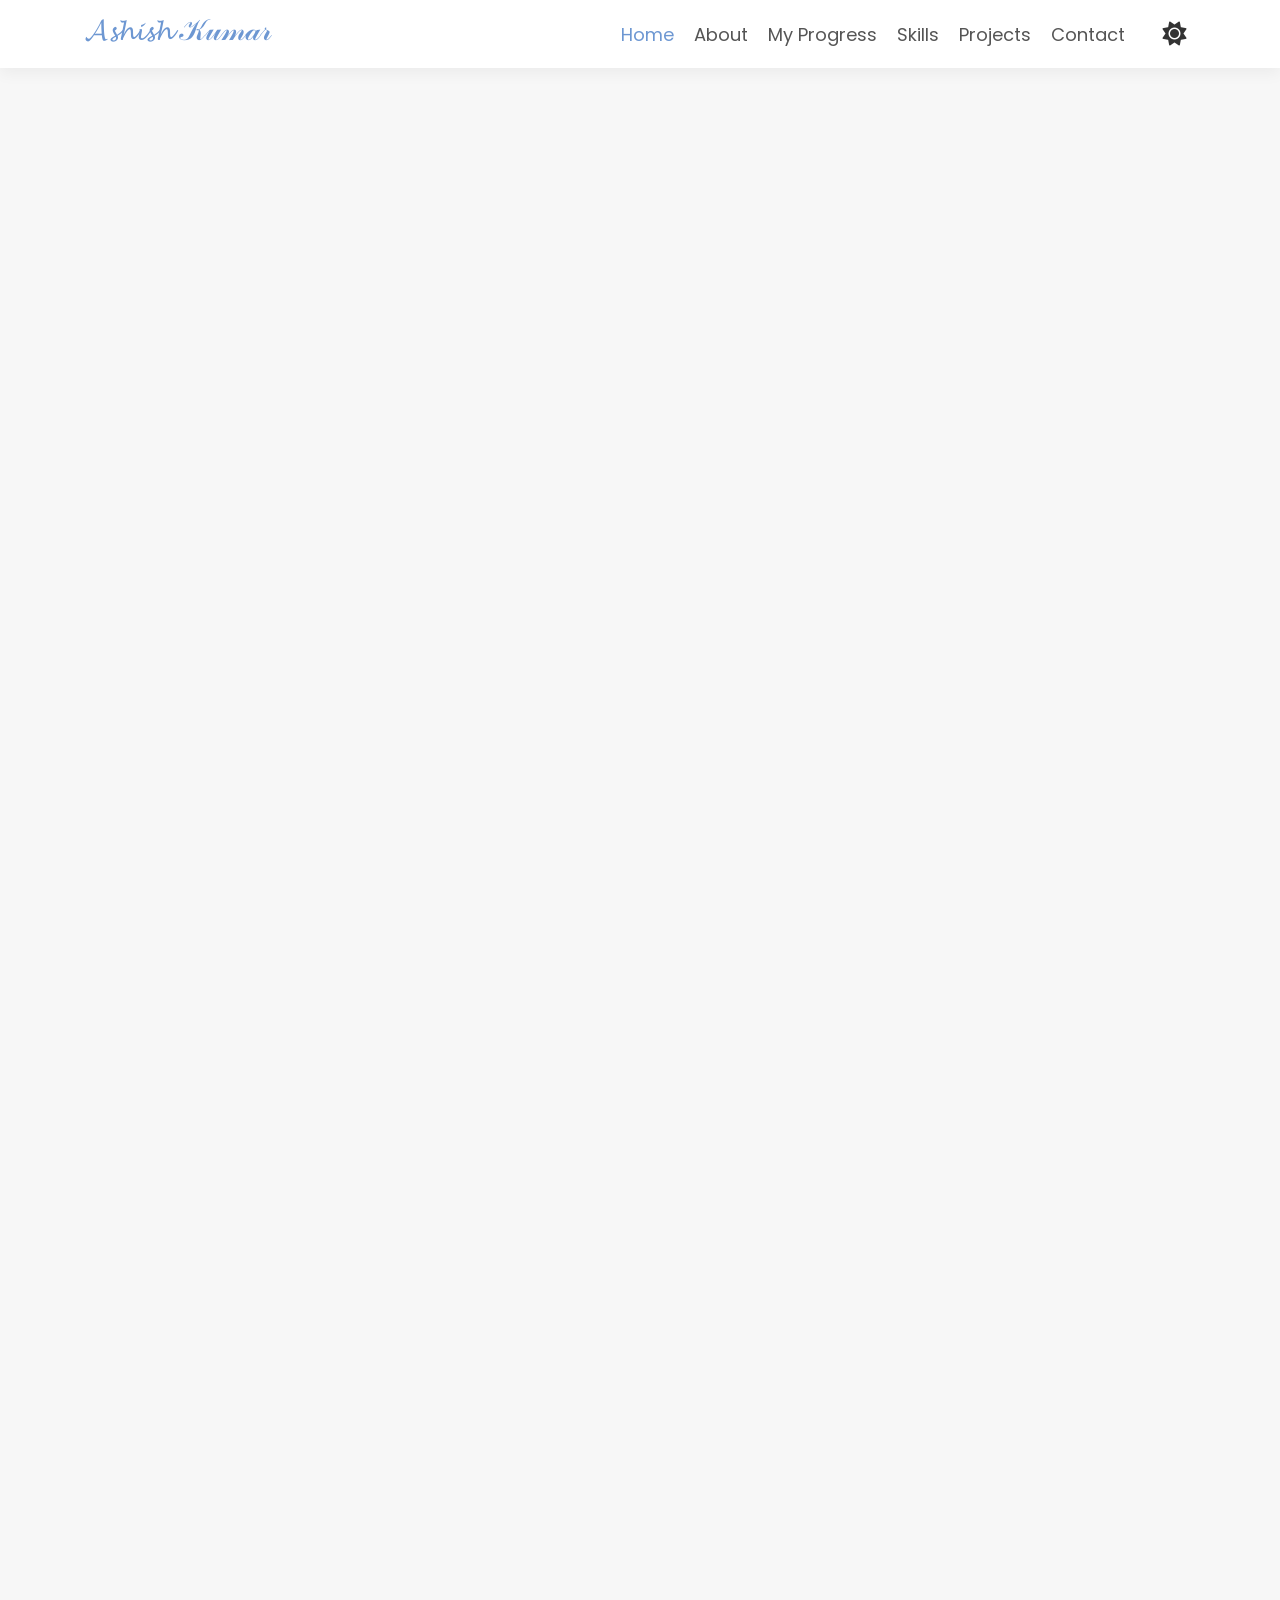
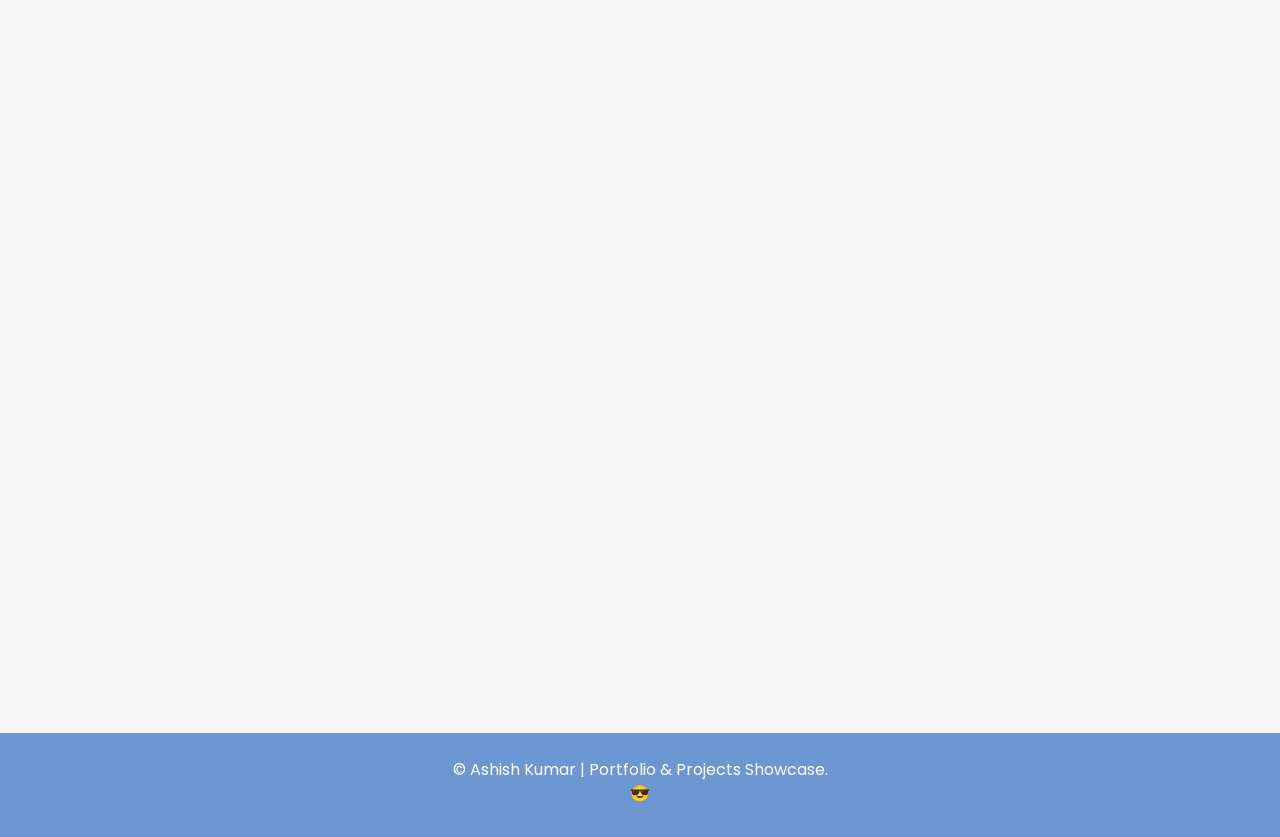
==== commit fc29e1d9: "First Commit" ====
--- a/index.html
+++ b/index.html
@@ -29,8 +29,19 @@
     />
     <script src="https://cdn.emailjs.com/dist/email.min.js"></script>
 
+        <!-- AOS CSS -->
+    <link
+      href="https://cdn.jsdelivr.net/npm/aos@2.3.4/dist/aos.css"
+      rel="stylesheet"
+    />
+
   </head>
   <body>
+     <!-- Landing Page -->
+
+
+<!-- Main Content Page -->
+
     <header class="header-area">
       <nav class="navbar navbar-expand-lg fixed-top">
         <div class="container">
@@ -43,7 +54,6 @@
       >
         <span class="navbar-toggler-icon">☰</span>
       </button>
-    </button>
           <div class="collapse navbar-collapse" id="collapsibleNavbar">
             <ul class="navbar-nav ml-auto">
               <li class="nav-item">
@@ -88,7 +98,7 @@
         <div class="header-content d-flex align-items-center">
           <div class="container">
             <div class="row align-items-center">
-              <div class="col-lg-6">
+              <div class="col-lg-6" data-aos="fade-right">
                 <div class="home-text">
                   <h1>Hii, I'm Ashish</h1>
                   <h4>Blending creativity and technology</h4>
@@ -101,14 +111,14 @@
                 </div>
                 
               </div>
-              <div class="col-lg-6">
+              <div class="col-lg-6" data-aos="fade-left">
                 <div class="home-img">
-                  <img class="as" src="./assets/Ashish Kumar1.png" alt="Mark Parker" />
-                </div>
-              </div>
-            </div>
-          </div>
-          <div class="header-social">
+                  <img class="as" src="./assets/Ashish Kumar1.png" alt="Ashish's Image" />
+                </div>
+              </div>
+            </div>
+          </div>
+          <div class="header-social" data-aos="fade-up" data-aos-delay="300">
             <div class="container">
               <div class="row">
                 <div class="col-lg-12">
@@ -153,7 +163,7 @@
     <section class="about-area section-padding" id="about" data-scroll-index="1">
       <div class="container">
   <div class="row justify-content-center">
-    <div class="col-lg-8">
+    <div class="col-lg-8" data-aos="fade-up">
       <div class="section-title">
         <h4>About</h4>
         <h2>Personal <span>Details</span></h2>
@@ -162,7 +172,7 @@
   </div>
 
   <div class="row">
-    <div class="col-lg-6">
+    <div class="col-lg-6" data-aos="fade-right">
       <div class="about-content">
         <h5 class="about-title">
           I'm <span>Ashish Kumar</span><br>
@@ -170,7 +180,7 @@
         </h5>
 
         <!-- 👇 Mobile image (visible only on small screens) -->
-        <div id="about-image-profile" class="d-block d-lg-none my-4">
+        <div id="about-image-profile" class="d-block d-lg-none my-4" data-aos="zoom-in">
           <img src="./3/1.png" alt="Ashish Kumar">
         </div>
 
@@ -190,7 +200,7 @@
     </div>
 
     <!-- 👇 Desktop image (visible only on large screens) -->
-    <div class="col-lg-6 col-xl-5 offset-xl-1 d-none d-lg-block">
+    <div class="col-lg-6 col-xl-5 offset-xl-1 d-none d-lg-block" data-aos="fade-left">
       <div id="about-image-profile">
         <img src="./3/1.png" alt="Ashish Kumar">
       </div>
@@ -200,7 +210,8 @@
 
       
       <!-- Timeline Overlay -->
-      <div class="timeline-overlay" id="timeline-overlay">
+      <div class="timeline-overlay" id="timeline-overlay" data-aos="zoom-in"
+        data-aos-duration="600">
         <div class="timeline" id="timeline">
           <button class="timeline-close" id="timeline-close">&times;</button>
           <div class="timeline-item">
@@ -267,7 +278,7 @@
       class="img-gallery section-padding"
       id="Progress"
       data-scroll-index="2">
-      <div class="container">
+      <div class="container" data-aos="fade-up">
         <div class="row justify-content-center">
           <div class="col-lg-8">
             <div class="section-title">
@@ -276,7 +287,7 @@
             </div>
           </div>
         </div>
-        <div class="row">
+        <div class="row" data-aos="fade-up">
           <div class="col-lg-8 d-flex justify-content-center sortBtn flex-wrap">
             <a href="#" class="filter-btn active" data-filter="*">All</a>
             <a href="#" class="filter-btn" data-filter=".Position">Position</a>
@@ -284,7 +295,7 @@
             <a href="#" class="filter-btn" data-filter=".Internship">Internship</a>
           </div>
         </div>
-        <div class="row grid">
+        <div class="row grid" data-aos="fade-right">
           <div class="col-lg-4 col-md-6 col-sm-6 Position">
             <div class="single-Achievements text-center mt-30">
               <div class="achievements-image">
@@ -681,7 +692,7 @@
       <div class="container">
         <div class="row justify-content-center">
           <div class="col-xl-8 col-lg-9">
-            <div class="section-title">
+            <div class="section-title" data-aos="fade-up">
               <h3>My Skills</h3>
               <h2><span>Tools</span> and <span>technologies</span> I use.</h2>
             </div>
@@ -689,7 +700,8 @@
 
       <div class="skill-grid">
         <!-- Languages Card -->
-        <div class="skill-card languages">
+        <div class="skill-card languages" data-aos="fade-up"
+            data-aos-delay="100">
           <h3>Languages</h3>
           <div class="skill-tags">
             <span class="skill-tag">Python</span>
@@ -700,7 +712,8 @@
         </div>
 
         <!-- Frontend Card -->
-        <div class="skill-card frontend">
+        <div class="skill-card frontend" data-aos="fade-up"
+            data-aos-delay="200">
           <h3>Frontend</h3>
           <div class="skill-tags">
             <span class="skill-tag">HTML</span>
@@ -711,7 +724,8 @@
         </div>
 
         <!-- Backend Card -->
-        <div class="skill-card backend">
+        <div class="skill-card backend" data-aos="fade-up"
+            data-aos-delay="300">
           <h3>Backend</h3>
           <div class="skill-tags">
             <span class="skill-tag">Node.js</span>
@@ -722,7 +736,7 @@
         </div>
 
         <!-- Tools Card -->
-        <div class="skill-card tools">
+        <div class="skill-card tools" data-aos="fade-up" data-aos-delay="400">
           <h3>Tools & Others</h3>
           <div class="skill-tags">
             <span class="skill-tag">Git</span>
@@ -735,7 +749,7 @@
         </div>
       </div>
 
-      <p class="footer-note">
+      <p class="footer-note" data-aos="fade-up" data-aos-delay="500">
         Always learning and exploring new technologies to stay at the cutting edge of web development.
       </p>
           </div>
@@ -749,7 +763,7 @@
       data-scroll-index="4"
     >
       <div class="container">
-        <div class="row justify-content-center">
+        <div class="row justify-content-center" data-aos="fade-up">
           <div class="col-lg-8">
             <div class="section-title">
               <h3>Projects</h3>
@@ -759,9 +773,9 @@
             </div>
           </div>
         </div>
-        <div class="row">
+        <div class="row" data-aos="fade-up" data-aos-delay="200">
           <div class="Projects-slider owl-carousel">
-            <div class="Projects-item">
+            <div class="Projects-item" data-aos="zoom-in" data-aos-delay="300">
               <div class="img-box">
                 <img src="./assets/Fund Flow.png" alt="image" />
                 <i class="fa-solid fa-quote-right"></i>
@@ -778,7 +792,7 @@
                 ><button class="btn-2">Explore</button></a
               >
             </div>
-            <div class="Projects-item">
+            <div class="Projects-item" data-aos="zoom-in" data-aos-delay="400">
               <div class="img-box">
                 <img src="./assets/Auto - Aid.png" alt="image" />
                 <i class="fa-solid fa-quote-right"></i>
@@ -794,7 +808,7 @@
                 ><button class="btn-2">Explore</button></a
               >
             </div>
-            <div class="Projects-item">
+            <div class="Projects-item" data-aos="zoom-in" data-aos-delay="500">
               <div class="img-box">
                 <img src="./assets/NPR.png" alt="image" />
                 <i class="fa-solid fa-quote-right"></i>
@@ -811,7 +825,7 @@
                 ><button class="btn-2">Explore</button></a
               >
             </div>
-            <div class="Projects-item">
+            <div class="Projects-item" data-aos="zoom-in" data-aos-delay="600">
               <div class="img-box">
                 <img src="./assets/Thar.png" alt="image" />
                 <i class="fa-solid fa-quote-right"></i>
@@ -835,7 +849,7 @@
     <section class="contact section-padding" id="contact" data-scroll-index="5">
       <div class="container">
         <div class="row justify-content-center">
-          <div class="col-lg-8">
+          <div class="col-lg-8" data-aos="fade-up">
             <div class="section-title">
               <h4>Contact us</h4>
               <h2>Get <span>in touch</span></h2>
@@ -843,21 +857,24 @@
           </div>
         </div>
         <div class="row">
-          <div class="col-lg-4 col-md-5">
+          <div class="col-lg-4 col-md-5" data-aos="fade-up">
             <div class="contact-info">
               <h2>Let's Talk</h2>
               <div class="contact-info-self">
-                <div class="contact-info-item">
+                <div class="contact-info-item" data-aos="fade-up"
+                  data-aos-delay="100">
                   <i class="fa-solid fa-envelope"></i>
                   <h4>Email</h4>
                   <p>rishukumarchaurasiya44@gmail.com</p>
                 </div>
-                <div class="contact-info-item">
+                <div class="contact-info-item" data-aos="fade-up"
+                  data-aos-delay="200">
                   <i class="fa-solid fa-phone"></i>
                   <h4>Phone</h4>
                   <p>+91 9931190218</p>
                 </div>
-                <div class="contact-info-item">
+                <div class="contact-info-item" data-aos="fade-up"
+                  data-aos-delay="300">
                   <i class="fa-solid fa-location-arrow"></i>
                   <h4>Location</h4>
                   <p>Champapur, Bihar - 845433</p>
@@ -865,7 +882,7 @@
               </div>
             </div>
           </div>
-          <div class="col-lg-8 col-md-7">
+          <div class="col-lg-8 col-md-7" data-aos="fade-right">
             <div class="contact-form">
               <form id="contact-form-details" action="">
                 <div class="row">
@@ -953,11 +970,28 @@
 
     <script src="https://code.jquery.com/jquery-3.5.1.min.js"></script>
     <script src="https://cdn.jsdelivr.net/npm/@popperjs/core@2.0.7/dist/umd/popper.min.js"></script>
-    <script src="https://cdnjs.cloudflare.com/ajax/libs/parallax/3.1.0/parallax.min.js"></script>
+    <!-- <script src="https://cdnjs.cloudflare.com/ajax/libs/parallax/3.1.0/parallax.min.js"></script> -->
     <script src="https://cdnjs.cloudflare.com/ajax/libs/OwlCarousel2/2.3.4/owl.carousel.min.js"></script>
     <script src="https://cdnjs.cloudflare.com/ajax/libs/magnific-popup.js/1.2.0/jquery.magnific-popup.min.js"></script>
     <script src="https://cdnjs.cloudflare.com/ajax/libs/jquery.isotope/3.0.6/isotope.pkgd.min.js"></script>
     <script src="https://stackpath.bootstrapcdn.com/bootstrap/4.5.2/js/bootstrap.min.js"></script>
     <script src="main.js"></script>
+        <!-- AOS JS -->
+    <script src="https://cdn.jsdelivr.net/npm/aos@2.3.4/dist/aos.js"></script>
+    <script>
+      AOS.init({
+        duration: 800, // animation duration
+        once: false, // whether animation should happen only once
+        mirror: true, // animate on both scroll up and down
+      });
+    </script>
+
+
+<!-- Image Popup Modal Overlay -->
+<div id="imageModal" class="custom-modal">
+  <span class="custom-close">&times;</span>
+  <img class="custom-modal-content" id="popupImg" alt="Popup Image" />
+</div>
+
   </body>
 </html>
--- a/style.css
+++ b/style.css
@@ -1,324 +1,307 @@
 * {
-    font-family: 'Poppins', sans-serif;
-  }
-
-  :root {
-      --main-color: #6d97d2;
-      --bg-color: #1a1a1a;
-      --text-color: #ffffff;
-      --secondary-text-color: #cccccc;
-      --nav-bg: #000000;
-      --section-bg: #000000;
-      --overlay-bg: #6d97d2;
-      --footer-bg: #6d97d2;
-      --border-color: #555555;
-      --shadow-light: 0 5px 15px rgba(0, 0, 0, 0.5);
-      --shadow-medium: 0 5px 15px rgba(0, 0, 0, 0.7);
-      --shadow-extra-light: 0 5px 15px rgba(66, 65, 65, 0.3);
-  }
-
-  [data-theme="light"] {
-      --main-color: #6d97d2;
-      --bg-color: #ffffff;
-      --text-color: #333333;
-      --secondary-text-color: #555555;
-      --nav-bg: #ffffff;
-      --section-bg: #f7f7f7;
-      --overlay-bg: #6d97d2;
-      --footer-bg: #6d97d2;
-      --border-color: #cccccc;
-      --shadow-light: 0 5px 15px rgba(0, 0, 0, 0.1);
-      --shadow-medium: 0 5px 15px rgba(0, 0, 0, 0.3);
-      --shadow-extra-light: 0 5px 15px rgba(0, 0, 0, 0.05);
-  }
-
-  * {
-      margin: 0;
-      padding: 0;
-      box-sizing: border-box;
-  }
-
+  font-family: "Poppins", sans-serif;
+}
+
+:root {
+  --main-color: #6d97d2;
+  --bg-color: #1a1a1a;
+  --text-color: #ffffff;
+  --secondary-text-color: #cccccc;
+  --nav-bg: #000000;
+  --section-bg: #000000;
+  --overlay-bg: #6d97d2;
+  --footer-bg: #6d97d2;
+  --border-color: #555555;
+  --shadow-light: 0 5px 15px rgba(0, 0, 0, 0.5);
+  --shadow-medium: 0 5px 15px rgba(0, 0, 0, 0.7);
+  --shadow-extra-light: 0 5px 15px rgba(66, 65, 65, 0.3);
+}
+
+[data-theme="light"] {
+  --main-color: #6d97d2;
+  --bg-color: #ffffff;
+  --text-color: #333333;
+  --secondary-text-color: #555555;
+  --nav-bg: #ffffff;
+  --section-bg: #f7f7f7;
+  --overlay-bg: #6d97d2;
+  --footer-bg: #6d97d2;
+  --border-color: #cccccc;
+  --shadow-light: 0 5px 15px rgba(0, 0, 0, 0.1);
+  --shadow-medium: 0 5px 15px rgba(0, 0, 0, 0.3);
+  --shadow-extra-light: 0 5px 15px rgba(0, 0, 0, 0.05);
+}
+
+* {
+  margin: 0;
+  padding: 0;
+  box-sizing: border-box;
+}
+
+body {
+  font-size: 16px;
+  font-family: "Poppins", sans-serif;
+  background-color: var(--bg-color);
+  color: var(--text-color);
+  overflow-x: hidden;
+  transition: background-color 0.3s, color 0.3s;
+}
+
+img {
+  max-width: 100%;
+  height: auto;
+  vertical-align: middle;
+}
+
+ul {
+  list-style: none;
+}
+
+a {
+  text-decoration: none;
+  color: inherit;
+}
+
+.btn-1 {
+  background-color: var(--main-color);
+  color: var(--bg-color);
+  padding: 10px 20px;
+  margin-left: 13px;
+  border: none;
+  border-radius: 30px;
+  font-size: 16px;
+  font-weight: 500;
+  text-transform: capitalize;
+  box-shadow: var(--shadow-medium);
+  transition: 0.5s;
+}
+
+.btn-1:hover {
+  background-color: var(--bg-color);
+  color: var(--main-color);
+}
+
+.btn-2 {
+  background-color: var(--bg-color);
+  color: var(--main-color);
+  padding: 15px 20px;
+  border: none;
+  border-radius: 30px;
+  font-size: 16px;
+  font-weight: 500;
+  text-transform: capitalize;
+  box-shadow: var(--shadow-light);
+  transition: 0.5s;
+}
+
+.btn-2:hover {
+  background-color: var(--main-color);
+  color: var(--bg-color);
+}
+
+.section-padding {
+  padding: 60px 0;
+  background-color: var(--section-bg);
+}
+
+.section-title {
+  margin-bottom: 60px;
+  text-align: center;
+  padding: 0 15px;
+}
+
+.section-title h4 {
+  font-size: 25px;
+  font-weight: bold;
+  color: var(--text-color);
+  text-transform: capitalize;
+}
+
+.section-title h2 {
+  font-size: 36px;
+  font-weight: bold;
+  color: var(--text-color);
+  text-transform: uppercase;
+  line-height: 1.3;
+}
+
+.section-title h2 span {
+  color: var(--main-color);
+}
+
+.owl-carousel .owl-dots {
+  margin-top: 20px;
+  text-align: center;
+}
+
+.owl-carousel button.owl-dot {
+  height: 6px;
+  width: 24px;
+  background-color: var(--border-color);
+  display: inline-block;
+  margin: 0 4px;
+  border-radius: 5px;
+}
+
+.owl-carousel button.owl-dot.active {
+  background-color: var(--main-color);
+}
+
+/* Responsive Adjustments */
+@media (max-width: 992px) {
+  .section-title h2 {
+    font-size: 30px;
+  }
+  .section-title h4 {
+    font-size: 22px;
+  }
+  .btn-1,
+  .btn-2 {
+    padding: 10px 18px;
+    font-size: 15px;
+  }
+}
+
+@media (max-width: 768px) {
   body {
-      font-size: 16px;
-      font-family: 'Poppins', sans-serif;
-      background-color: var(--bg-color);
-      color: var(--text-color);
-      overflow-x: hidden;
-      transition: background-color 0.3s, color 0.3s;
-  }
-
-  img {
-      max-width: 100%;
-      height: auto;
-      vertical-align: middle;
-  }
-
-  ul {
-      list-style: none;
-  }
-
-  a {
-      text-decoration: none;
-      color: inherit;
-  }
-
-  .btn-1 {
-      background-color: var(--main-color);
-      color: var(--bg-color);
-      padding: 10px 20px;
-      margin-left: 13px;
-      border: none;
-      border-radius: 30px;
-      font-size: 16px;
-      font-weight: 500;
-      text-transform: capitalize;
-      box-shadow: var(--shadow-medium);
-      transition: 0.5s;
-  }
-
-  .btn-1:hover {
-      background-color: var(--bg-color);
-      color: var(--main-color);
-  }
-
+    font-size: 15px;
+  }
+  .section-title h2 {
+    font-size: 26px;
+  }
+  .section-title h4 {
+    font-size: 20px;
+  }
+  .btn-1,
   .btn-2 {
-      background-color: var(--bg-color);
-      color: var(--main-color);
-      padding: 15px 20px;
-      border: none;
-      border-radius: 30px;
-      font-size: 16px;
-      font-weight: 500;
-      text-transform: capitalize;
-      box-shadow: var(--shadow-light);
-      transition: 0.5s;
-  }
-
-  .btn-2:hover {
-      background-color: var(--main-color);
-      color: var(--bg-color);
-  }
-
+    padding: 9px 16px;
+    font-size: 14px;
+  }
+}
+
+@media (max-width: 576px) {
   .section-padding {
-      padding: 60px 0;
-      background-color: var(--section-bg);
-  }
-
-  .section-title {
-      margin-bottom: 60px;
-      text-align: center;
-      padding: 0 15px;
-  }
-
+    padding: 40px 0;
+  }
+  .section-title h2 {
+    font-size: 22px;
+  }
   .section-title h4 {
-      font-size: 25px;
-      font-weight: bold;
-      color: var(--text-color);
-      text-transform: capitalize;
-  }
-
+    font-size: 18px;
+  }
+  .btn-1,
+  .btn-2 {
+    padding: 8px 14px;
+    font-size: 13px;
+  }
+}
+
+@media (max-width: 360px) {
   .section-title h2 {
-      font-size: 36px;
-      font-weight: bold;
-      color: var(--text-color);
-      text-transform: uppercase;
-      line-height: 1.3;
-  }
-
-  .section-title h2 span {
-      color: var(--main-color);
-  }
-
-  .owl-carousel .owl-dots {
-      margin-top: 20px;
-      text-align: center;
-  }
-
-  .owl-carousel button.owl-dot {
-      height: 6px;
-      width: 24px;
-      background-color: var(--border-color);
-      display: inline-block;
-      margin: 0 4px;
-      border-radius: 5px;
-  }
-
-  .owl-carousel button.owl-dot.active {
-      background-color: var(--main-color);
-  }
-
-  /* Responsive Adjustments */
-  @media (max-width: 992px) {
-    .section-title h2 {
-      font-size: 30px;
-    }
-    .section-title h4 {
-      font-size: 22px;
-    }
-    .btn-1,
-    .btn-2 {
-      padding: 10px 18px;
-      font-size: 15px;
-    }
-  }
-
-  @media (max-width: 768px) {
-    body {
-      font-size: 15px;
-    }
-    .section-title h2 {
-      font-size: 26px;
-    }
-    .section-title h4 {
-      font-size: 20px;
-    }
-    .btn-1,
-    .btn-2 {
-      padding: 9px 16px;
-      font-size: 14px;
-    }
-  }
-
-  @media (max-width: 576px) {
-    .section-padding {
-      padding: 40px 0;
-    }
-    .section-title h2 {
-      font-size: 22px;
-    }
-    .section-title h4 {
-      font-size: 18px;
-    }
-    .btn-1,
-    .btn-2 {
-      padding: 8px 14px;
-      font-size: 13px;
-    }
-  }
-
-  @media (max-width: 360px) {
-    .section-title h2 {
-      font-size: 20px;
-    }
-    .section-title h4 {
-      font-size: 16px;
-    }
-  }
-  /*-----------------------------------------------NAVBAR-----------------------------------------*/
-  
-  /* Navbar base styles */
+    font-size: 20px;
+  }
+  .section-title h4 {
+    font-size: 16px;
+  }
+}
+/*-----------------------------------------------NAVBAR-----------------------------------------*/
+/* Navbar base styles */
 .navbar {
-    background-color: var(--nav-bg);
-    padding: 12px 0;
-    box-shadow: var(--shadow-extra-light);
-    transition: background-color 0.3s, box-shadow 0.3s, backdrop-filter 0.3s;
-  }
-  
-  /* Glass effect for smaller navbar when scrolling */
-  .navbar.navbar-shrink {
-    padding: 5px 0;
-    background-color: rgba(0, 0, 0, 0.1); /* Semi-transparent white */
-    backdrop-filter: blur(10px); /* Frosted glass blur */
-    -webkit-backdrop-filter: blur(10px); /* Safari support */
-    box-shadow: var(--shadow-light);
-    border-bottom: 1px solid rgba(255, 255, 255, 0.2); /* Subtle border for depth */
-  }
-  
-  /* Container spacing inside the navbar */
-  .navbar > .container {
-    padding: 0 15px;
-  }
-  
-  /* Name inside navbar */
-  .navbar .navbar-mine-name {
-    font-size: 30px;
-    color: var(--main-color);
-    font-weight: 500;
-  }
-  
-  /* Navigation menu items spacing */
-  .navbar .nav-item {
-    margin-left: 20px;
-    display: inline-flex;
-    align-items: center;
-  }
-  
-  /* Navigation links styling */
-  .navbar .nav-item .nav-link {
-    color: var(--secondary-text-color);
-    font-size: 18px;
-    font-weight: 400;
-    padding: 5px 0;
-    text-transform: capitalize;
-    position: relative;
-    transition: color 0.3s;
-  }
-  
-  /* Active or hovered link styling */
-  .navbar .nav-item .nav-link.active,
-  .navbar .nav-item .nav-link:hover {
-    color: var(--main-color);
-  }
-  
-  /* Theme toggle button */
-  .theme-toggle-btn {
-    background: none;
-    border: none;
-    font-size: 1.5rem;
-    cursor: pointer;
-    color: var(--text-color);
-    width: 40px;
-    height: 40px;
-    line-height: 40px;
-    text-align: center;
-    margin-left: 10px;
-    transition: color 0.3s;
-    outline: none;
-  }
-  
-  .theme-toggle-btn:hover {
-    color: var(--main-color);
-  }
-  
-  .theme-toggle-btn:focus,
-  .theme-toggle-btn:active {
-    outline: none;
-    box-shadow: none;
-    background: none;
-  }
-  
-  /* Header section style */
-  .header-content {
-    background-color: var(--section-bg);
-    height: 800px;
-    padding-top: 110px;
-    position: relative;
-    overflow: hidden;
-  }
-  
-  /* Parallax background container */
-  #parallax {
-    position: absolute;
-    width: 100%;
-    height: 100%;
-  }
-  /* Responsive Adjustments for Glass Effect */
-  @media (max-width: 1024px) {
-    .navbar.navbar-shrink {
-      backdrop-filter: blur(8px); /* Reduce blur on tablets */
-      -webkit-backdrop-filter: blur(8px);
-    }
-  }
-  
-  @media (max-width: 768px) {
-    .navbar.navbar-shrink {
-      backdrop-filter: blur(6px); /* Further reduce blur on mobile */
-      -webkit-backdrop-filter: blur(6px);
-    }
-  }
-.navbar-toggler {
+  background-color: var(--nav-bg);
+  padding: 12px 0;
+  box-shadow: var(--shadow-extra-light);
+  transition: background-color 0.3s, box-shadow 0.3s;
+}
+
+/* Shrink effect without glass */
+.navbar.navbar-shrink {
+  padding: 5px 0;
+  background-color: var(--nav-bg); /* same plain background */
+  box-shadow: var(--shadow-light);
+  border-bottom: 1px solid rgba(0, 0, 0, 0.1); /* subtle line for separation */
+}
+
+/* Container spacing inside the navbar */
+.navbar > .container {
+  padding: 0 15px;
+}
+
+/* Name inside navbar */
+.navbar .navbar-mine-name {
+  font-size: 30px;
+  color: var(--main-color);
+  font-weight: 500;
+}
+
+/* Navigation menu items spacing */
+.navbar .nav-item {
+  margin-left: 20px;
+  display: inline-flex;
+  align-items: center;
+}
+
+/* Navigation links styling */
+.navbar .nav-item .nav-link {
+  color: var(--secondary-text-color);
+  font-size: 18px;
+  font-weight: 400;
+  padding: 5px 0;
+  text-transform: capitalize;
+  position: relative;
+  transition: color 0.3s;
+}
+
+/* Active or hovered link styling */
+.navbar .nav-item .nav-link.active,
+.navbar .nav-item .nav-link:hover {
+  color: var(--main-color);
+}
+
+/* Theme toggle button */
+.theme-toggle-btn {
   background: none;
   border: none;
+  font-size: 1.5rem;
+  cursor: pointer;
+  color: var(--text-color);
+  width: 40px;
+  height: 40px;
+  line-height: 40px;
+  text-align: center;
+  margin-left: 10px;
+  transition: color 0.3s;
+  outline: none;
+}
+
+.theme-toggle-btn:hover {
+  color: var(--main-color);
+}
+
+.theme-toggle-btn:focus,
+.theme-toggle-btn:active {
+  outline: none;
+  box-shadow: none;
+  background: none;
+}
+
+/* Header section style */
+.header-content {
+  background-color: var(--section-bg);
+  height: 800px;
+  padding-top: 110px;
+  position: relative;
+  overflow: hidden;
+}
+
+/* Parallax background container */
+#parallax {
+  position: absolute;
+  width: 100%;
+  height: 100%;
+}
+
+/* Navbar toggler (hamburger button) */
+.navbar-toggler {
   color: var(--main-color);
   cursor: pointer;
   width: 48px;
@@ -329,26 +312,38 @@
   padding: 0;
   margin: 0;
   line-height: 1;
+  background: none;
+  border: none !important; /* removes yellow border */
+  box-shadow: none !important; /* removes outline glow */
+  outline: none !important; /* removes outline when clicked */
 }
 
 .navbar-toggler-icon {
   font-size: 28px;
   line-height: 1;
   display: inline-block;
-  transform: translateY(1px); /* Center nudge — adjust if needed */
-}
-
+  transform: translateY(1px); /* Center nudge */
+}
 
 @media (max-width: 992px) {
   .navbar-toggler {
     display: block;
+    z-index: 1100; /* ensure it's above the menu */
   }
 
   .collapse.navbar-collapse {
     display: none;
     flex-direction: column;
-    width: 100%;
-    margin-top: 10px;
+    position: fixed;
+    top: 60px; /* below navbar */
+    right: 10px; /* aligned right with some margin */
+    width: auto;
+    max-width: 250px;
+    background-color: var(--nav-bg);
+    padding: 10px 15px;
+    border-radius: 6px;
+    box-shadow: var(--shadow-light);
+    z-index: 1050; /* below toggler */
   }
 
   .collapse.navbar-collapse.show {
@@ -366,152 +361,150 @@
   }
 }
 
-
-  
-  /*-----------------------------------------------HOME-----------------------------------------*/
-  
-  .home-text {
-      margin-bottom: 150px;
-  }
-  
-  /* Positioning for decorative shapes in the header */
-  .header-shape {
-      position: absolute !important;
-  }
-  
-  
-  /* Text inside header */
-  .home-text h4 {
-      font-size: 27px;
-      font-weight: 600;
-      margin-left: 10px;
-      color: var(--main-color);
-  }
-  
-  .home-text h1 {
-      font-size: 70px;
-      font-weight: 600;
-      margin-left: 8px;
-      color: var(--text-color);
-  }
-  
-  .home-text p {
-      font-size: 18px;
-      line-height: 28px;
-      color: var(--text-color);
-      font-weight: 300;
-      margin-left: 11px;
-      padding-bottom: 20px;
-  }
-  
-  /* Social media links at the bottom left */
-  .header-social {
-      position: absolute;
-      bottom: 200px;
-      left: 28px;                                                                     
-      width: 100%;
-  }
-  
-  /* Wrapper for icons */
-  .header-social .header-social-icon {
-      position: relative;
-  }
-  
-  /* Style each social icon */
-  .header-social .header-social-icon ul li {
-      display: inline-block;
-      padding: 0 2px;
-  }
-  
-  .header-social .header-social-icon ul li:first-child {
-      margin-left: 0;
-  }
-  
-  /* Icon button style */
-  .header-social .header-social-icon ul li a {
-      color: var(--border-color);
-      font-size: 20px;
-      width: 40px;
-      height: 40px;
-      display: inline-block;
-      line-height: 40px;
-      border-radius: 50%;
-      border: 1px solid var(--border-color);
-      text-align: center;
-      transition: 0.3s;
-  }
-  
-  /* Hover effect for icons */
-  .header-social .header-social-icon ul li a:hover {
-      color: var(--bg-color);
-      background-color: var(--main-color);
-  }
-
-  
-  /* --------------------- */
-  
-  
-
-
-
-  
-  /* --------------------- */
-  /*-----------------------------------------------ABOUT-----------------------------------------*/
-  
-  /* Section title in about section */
-  .about-content .about-title {
-      font-size: 22px;
-      font-weight: 600;
-      text-transform: capitalize;
-      padding-bottom: 10px;
-      color: var(--text-color);
-  }
-  
-  .about-content .about-title span {
-      color: var(--main-color);
-      font-size: 40px;
-  }
-  
-  /* Paragraph inside about section */
-  .about-content p {
-      font-size: 16px;
-      font-weight: 400;
-      line-height: 28px;
-      color: var(--secondary-text-color);
-      margin: 0;
-  }
-  
-  .about-content p span {
-      color: var(--main-color);
-      font-weight: 600;
-  }
-  
-  /* Mine-journey button styles */
-  .mine-journey {
-      background-color: var(--main-color);
-      padding: 10px 20px;
-      margin-top: 20px;
-      margin-bottom: 30px;
-      border: none;
-      border-radius: 30px;
-      color: var(--bg-color);
-      font-size: 16px;
-      text-transform: capitalize;
-      display: inline-block;
-      font-weight: 500;
-      box-shadow: var(--shadow-medium);
-      transition: 0.5s;
-  }
-  
-  .mine-journey:hover {
-      background-color: var(--bg-color);
-      color: var(--main-color);
-  }
-  
-  /* About image profile */
-  
-  #about-image-profile {
-    width: 100%;
+/*-----------------------------------------------HOME-----------------------------------------*/
+
+.home-text {
+  margin-bottom: 150px;
+}
+
+/* Positioning for decorative shapes in the header */
+.header-shape {
+  position: absolute !important;
+}
+
+/* Text inside header */
+.home-text h4 {
+  font-size: 27px;
+  font-weight: 600;
+  margin-left: 10px;
+  color: var(--main-color);
+}
+
+.home-text h1 {
+  font-size: 70px;
+  font-weight: 600;
+  margin-left: 8px;
+  color: var(--text-color);
+}
+
+.home-text p {
+  font-size: 18px;
+  line-height: 28px;
+  color: var(--text-color);
+  font-weight: 300;
+  margin-left: 11px;
+  padding-bottom: 20px;
+}
+
+/* Social media links at the bottom left */
+.header-social {
+  position: absolute;
+  bottom: 200px;
+  left: 28px;
+  width: 100%;
+}
+
+/* Wrapper for icons */
+.header-social .header-social-icon {
+  position: relative;
+}
+
+/* Style each social icon */
+.header-social .header-social-icon ul li {
+  display: inline-block;
+  padding: 0 2px;
+}
+
+.header-social .header-social-icon ul li:first-child {
+  margin-left: 0;
+}
+
+/* Icon button style */
+.header-social .header-social-icon ul li a {
+  color: var(--border-color);
+  font-size: 20px;
+  width: 40px;
+  height: 40px;
+  display: inline-block;
+  line-height: 40px;
+  border-radius: 50%;
+  border: 1px solid var(--border-color);
+  text-align: center;
+  transition: 0.3s;
+}
+
+/* Hover effect for icons */
+.header-social .header-social-icon ul li a:hover {
+  color: var(--bg-color);
+  background-color: var(--main-color);
+}
+
+/* --------------------- */
+.home-img img.as {
+  display: block;
+  width: 100%;
+  height: auto;
+  mask-image: linear-gradient(to top, transparent 0%, black 50%);
+  -webkit-mask-image: linear-gradient(to top, transparent 0%, black 50%);
+}
+
+/* --------------------- */
+/*-----------------------------------------------ABOUT-----------------------------------------*/
+
+/* Section title in about section */
+.about-content .about-title {
+  font-size: 22px;
+  font-weight: 600;
+  text-transform: capitalize;
+  padding-bottom: 10px;
+  color: var(--text-color);
+}
+
+.about-content .about-title span {
+  color: var(--main-color);
+  font-size: 40px;
+}
+
+/* Paragraph inside about section */
+.about-content p {
+  font-size: 16px;
+  font-weight: 400;
+  line-height: 28px;
+  color: var(--secondary-text-color);
+  margin: 0;
+}
+
+.about-content p span {
+  color: var(--main-color);
+  font-weight: 600;
+}
+
+/* Mine-journey button styles */
+.mine-journey {
+  background-color: var(--main-color);
+  padding: 10px 20px;
+  margin-top: 20px;
+  margin-bottom: 30px;
+  border: none;
+  border-radius: 30px;
+  color: var(--bg-color);
+  font-size: 16px;
+  text-transform: capitalize;
+  display: inline-block;
+  font-weight: 500;
+  box-shadow: var(--shadow-medium);
+  transition: 0.5s;
+}
+
+.mine-journey:hover {
+  background-color: var(--bg-color);
+  color: var(--main-color);
+}
+
+/* About image profile */
+
+#about-image-profile {
+  width: 100%;
   max-width: 350px;
   background: #111;
   display: flex;
@@ -521,14 +514,14 @@
   border-radius: 15px;
   transition: all 0.5s ease;
   margin: auto;
-  }
-  #about-image-profile img {
+}
+#about-image-profile img {
   width: 100%;
   height: auto;
   object-fit: cover;
   border-radius: 15px;
 }
-  /* #about-image-profile::before {
+/* #about-image-profile::before {
     content: '';
     position: absolute;
     top: -50%;
@@ -539,380 +532,379 @@
     transition: all 0.5s ease;
     opacity: 0;
   } */
-  
-  #about-image-profile:hover {
-    transform: scale(1.05);
-    box-shadow: 0 0 20px #6d97d2;
-  }
-  
-  /* #about-image-profile:hover::before {
+
+#about-image-profile:hover {
+  transform: scale(1.05);
+  box-shadow: 0 0 20px #6d97d2;
+}
+
+/* #about-image-profile:hover::before {
     opacity: 1;
     transform: rotate(-45deg) translateY(100%);
   } */
 
 /* Timeline overlay */
 .timeline-overlay {
-    position: fixed;
-    top: 0;
-    left: 0;
-    width: 100%;
-    height: 100%;
-    background-color: rgba(0, 0, 0, 0.8);
-    display: flex;
-    justify-content: center;
-    align-items: center;
-    z-index: 1000;
-    opacity: 0;
-    visibility: hidden;
-    transition: opacity 0.3s ease, visibility 0.3s ease;
+  position: fixed;
+  top: 0;
+  left: 0;
+  width: 100%;
+  height: 100%;
+  background-color: rgba(0, 0, 0, 0.8);
+  display: flex;
+  justify-content: center;
+  align-items: center;
+  z-index: 1000;
+  opacity: 0;
+  visibility: hidden;
+  transition: opacity 0.3s ease, visibility 0.3s ease;
 }
 
 .timeline-overlay.active {
-    opacity: 1;
-    visibility: visible;
+  opacity: 1;
+  visibility: visible;
 }
 
 /* Timeline styles */
 .timeline {
-    position: relative;
-    max-width: 700px;
-    width: 90%;
-    margin: 0 auto;
-    padding: 30px 0;
-    background-color: var(--bg-color);
-    border-radius: 10px;
-    box-shadow: var(--shadow-medium);
-    max-height: 80vh;
-    overflow-y: auto;
-    transform: scale(0.8);
-    opacity: 0;
-    transition: transform 0.3s ease, opacity 0.3s ease;
+  position: relative;
+  max-width: 700px;
+  width: 90%;
+  margin: 0 auto;
+  padding: 30px 0;
+  background-color: var(--bg-color);
+  border-radius: 10px;
+  box-shadow: var(--shadow-medium);
+  max-height: 80vh;
+  overflow-y: auto;
+  transform: scale(0.8);
+  opacity: 0;
+  transition: transform 0.3s ease, opacity 0.3s ease;
 }
 
 .timeline-overlay.active .timeline {
-    transform: scale(1);
-    opacity: 1;
+  transform: scale(1);
+  opacity: 1;
 }
 
 /* Close button */
 .timeline-close {
-    position: absolute;
-    top: 10px;
-    right: 10px;
-    background-color: var(--main-color);
-    color: var(--bg-color);
-    border: none;
-    width: 30px;
-    height: 30px;
-    border-radius: 50%;
-    font-size: 20px;
-    line-height: 30px;
-    text-align: center;
-    cursor: pointer;
-    transition: background-color 0.3s ease;
+  position: absolute;
+  top: 10px;
+  right: 10px;
+  background-color: var(--main-color);
+  color: var(--bg-color);
+  border: none;
+  width: 30px;
+  height: 30px;
+  border-radius: 50%;
+  font-size: 20px;
+  line-height: 30px;
+  text-align: center;
+  cursor: pointer;
+  transition: background-color 0.3s ease;
 }
 
 .timeline-close:hover {
-    background-color: var(--bg-color);
-    color: var(--main-color);
+  background-color: var(--bg-color);
+  color: var(--main-color);
 }
 
 /* Central vertical line */
 .timeline::before {
-    content: '';
-    position: absolute;
-    top: 20px;
-    bottom: 20px;
-    height: 1200px;
-    left: 50%;
-    width: 4px;
-    background-color: var(--main-color);
-    transform: translateX(-50%);
+  content: "";
+  position: absolute;
+  top: 20px;
+  bottom: 20px;
+  height: 1200px;
+  left: 50%;
+  width: 4px;
+  background-color: var(--main-color);
+  transform: translateX(-50%);
 }
 
 /* Timeline item */
 .timeline-item {
-    position: relative;
-    margin: 20px 0;
-    width: 50%;
-    padding: 0 30px;
+  position: relative;
+  margin: 20px 0;
+  width: 50%;
+  padding: 0 30px;
 }
 
 /* Left-side items */
 .timeline-item:nth-child(odd) {
-    left: 0;
-    text-align: right;
+  left: 0;
+  text-align: right;
 }
 
 /* Right-side items */
 .timeline-item:nth-child(even) {
-    left: 50%;
-    text-align: left;
+  left: 50%;
+  text-align: left;
 }
 
 /* Timeline content card */
 .timeline-content {
-    display: flex;
-    align-items: center;
-    background-color: var(--bg-color);
-    padding: 15px;
-    border-radius: 10px;
-    border: 2px solid var(--main-color);
-    box-shadow: var(--shadow-light);
-    position: relative;
-    transition: transform 0.3s ease, box-shadow 0.3s ease;
+  display: flex;
+  align-items: center;
+  background-color: var(--bg-color);
+  padding: 15px;
+  border-radius: 10px;
+  border: 2px solid var(--main-color);
+  box-shadow: var(--shadow-light);
+  position: relative;
+  transition: transform 0.3s ease, box-shadow 0.3s ease;
 }
 
 .timeline-content:hover {
-    transform: translateY(-5px);
-    box-shadow: var(--shadow-medium);
+  transform: translateY(-5px);
+  box-shadow: var(--shadow-medium);
 }
 
 /* Timeline image */
 .timeline-img {
-    width: 100px;
-    height: 100px;
-    object-fit: cover;
-    border-radius: 5px;
-    border: 2px solid var(--main-color);
-    margin-right: 15px;
-    flex-shrink: 0;
+  width: 100px;
+  height: 100px;
+  object-fit: cover;
+  border-radius: 5px;
+  border: 2px solid var(--main-color);
+  margin-right: 15px;
+  flex-shrink: 0;
 }
 
 /* Timeline text */
 .timeline-text {
-    flex: 1;
+  flex: 1;
 }
 
 /* Timeline marker (circle) */
 .timeline-item::before {
-    content: '';
-    position: absolute;
-    width: 16px;
-    height: 16px;
-    background-color: var(--main-color);
-    border: 2px solid var(--bg-color);
-    border-radius: 50%;
-    top: 15px;
-    z-index: 1;
+  content: "";
+  position: absolute;
+  width: 16px;
+  height: 16px;
+  background-color: var(--main-color);
+  border: 2px solid var(--bg-color);
+  border-radius: 50%;
+  top: 15px;
+  z-index: 1;
 }
 
 .timeline-item:nth-child(odd)::before {
-    right: -8px;
+  right: -8px;
 }
 
 .timeline-item:nth-child(even)::before {
-    left: -8px;
+  left: -8px;
 }
 
 /* Timeline date */
 .timeline-date {
-    font-size: 14px;
-    font-weight: 600;
-    color: var(--main-color);
-    margin-bottom: 8px;
+  font-size: 14px;
+  font-weight: 600;
+  color: var(--main-color);
+  margin-bottom: 8px;
 }
 
 /* Timeline title */
 .timeline-content h3 {
-    font-size: 16px;
-    color: var(--text-color);
-    margin-bottom: 8px;
-    text-transform: capitalize;
+  font-size: 16px;
+  color: var(--text-color);
+  margin-bottom: 8px;
+  text-transform: capitalize;
 }
 
 /* Timeline description */
 .timeline-content p {
-    font-size: 13px;
-    color: var(--secondary-text-color);
-    line-height: 1.5;
+  font-size: 13px;
+  color: var(--secondary-text-color);
+  line-height: 1.5;
 }
 
 /* Responsive adjustments */
 @media (max-width: 991px) {
-    .timeline::before {
-        left: 20px;
-    }
-
-    .timeline-item {
-        width: 100%;
-        padding-left: 50px;
-        padding-right: 15px;
-        text-align: left;
-        left: 0;
-    }
-
-    .timeline-item:nth-child(odd),
-    .timeline-item:nth-child(even) {
-        left: 0;
-        text-align: left;
-    }
-
-    .timeline-item::before {
-        left: 12px;
-        right: auto;
-    }
-
-    .timeline-content {
-        flex-direction: column;
-        align-items: flex-start;
-    }
-
-    .timeline-img {
-        margin-right: 0;
-        margin-bottom: 10px;
-        width: 80px;
-        height: 80px;
-    }
-}
-
-  
-  /*-----------------------------------------------My PROGRESS-----------------------------------------*/
-  
-  /* Container for sorting buttons */
-  .sortBtn {
-      margin: 0 auto;
-  }
-  
-  /* Individual filter button */
-  .filter-btn {
-      text-transform: uppercase;
-      margin-top: -20px;
-      margin-right: 20px;
-      margin-bottom: 30px;
-      padding: 8px;
-      border: 1px solid var(--main-color);
-      border-radius: 5px;
-      color: var(--main-color);
-      font-weight: 600;
-      transition: 0.5s ease;
-      outline: none;
-  }
-  
-  /* Active or hovered filter button */
-  .filter-btn:hover,
-  .filter-btn.active {
-      background-color: var(--main-color);
-      color: var(--bg-color);
-  }
-  
-  /* Single Achievements/Progress item */
-  .single-Achievements {
-      position: relative;
-      margin-bottom: 30px;
-  }
-  
-  /* Make Achievements images responsive */
-  .single-Achievements .achievements-image img {
-      width: 100%;
-  }
-  
-  /* Overlay on top of the image */
-  .single-Achievements .Achievements-overlay {
-      position: absolute;
-      top: 0;
-      left: 0;
-      width: 100%;
-      height: 100%;
-      background-color: var(--overlay-bg);
-      opacity: 0;
-      visibility: hidden;
-      transition: 0.3s ease-out;
-  }
-  
-  /* Show overlay on hover */
-  .single-Achievements:hover .Achievements-overlay {
-      opacity: 1;
-      visibility: visible;
-  }
-  
-  /* Overlay content */
-  .single-Achievements .Achievements-overlay .Achievements-content {
-      position: absolute;
-      top: 50%;
-      left: 0;
-      width: 100%;
-      transform: translateY(-50%);
-      text-align: center;
-  }
-  
-  /* Title inside the overlay */
-  .Achievements-title {
-      font-size: 22px;
-      color: var(--bg-color);
-      font-weight: 600;
-      opacity: 0;
-      transform: translateY(-100%);
-      margin-bottom: 15px;
-      transition: 0.5s ease;
-  }
-  
-  /* Show title on hover */
-  .single-Achievements:hover .Achievements-title {
-      transform: translateY(0);
-      opacity: 1;
-  }
-  
-  /* Icons under title */
-  .Achievements-content ul {
-      padding-top: 20px;
-      position: relative;
-  }
-  
-  /* Line above the icons */
-  .Achievements-content ul::before {
-      content: '';
-      width: 60px;
-      height: 2px;
-      background-color: var(--bg-color);
-      position: absolute;
-      top: 0;
-      left: 50%;
-      transform: translateX(-50%);
-  }
-  
-  /* Each icon */
-  .Achievements-content ul li {
-      display: inline-block;
-      margin: 0 15px;
-      opacity: 0;
-      transition: 0.5s ease-out;
-  }
-  
-  /* Animate icons from left and right */
-  .Achievements-content ul li:nth-of-type(1) {
-      transform: translateX(-100%);
-  }
-  .Achievements-content ul li:nth-of-type(2) {
-      transform: translateX(100%);
-  }
-  
-  /* When hovered, bring them to center */
-  .single-Achievements:hover ul li {
-      transform: translateX(0);
-      opacity: 1;
-  }
-  
-  /* Style for icon links */
-  .Achievements-content ul li a {
-      display: block;
-      width: 50px;
-      height: 50px;
-      line-height: 50px;
-      font-size: 25px;
-      text-align: center;
-      color: var(--bg-color);
-      border: 1px solid var(--bg-color);
-      border-radius: 50%;
-      transition: 0.5s ease-out;
-  }
-  
-  /* Hover effect on icons */
-  .Achievements-content ul li a:hover {
-      background-color: var(--bg-color);
-      color: var(--main-color);
-  }
-  /* Wrap image area in a fixed card-like box without changing existing layout */
+  .timeline::before {
+    left: 20px;
+  }
+
+  .timeline-item {
+    width: 100%;
+    padding-left: 50px;
+    padding-right: 15px;
+    text-align: left;
+    left: 0;
+  }
+
+  .timeline-item:nth-child(odd),
+  .timeline-item:nth-child(even) {
+    left: 0;
+    text-align: left;
+  }
+
+  .timeline-item::before {
+    left: 12px;
+    right: auto;
+  }
+
+  .timeline-content {
+    flex-direction: column;
+    align-items: flex-start;
+  }
+
+  .timeline-img {
+    margin-right: 0;
+    margin-bottom: 10px;
+    width: 80px;
+    height: 80px;
+  }
+}
+
+/*-----------------------------------------------My PROGRESS-----------------------------------------*/
+
+/* Container for sorting buttons */
+.sortBtn {
+  margin: 0 auto;
+}
+
+/* Individual filter button */
+.filter-btn {
+  text-transform: uppercase;
+  margin-top: -20px;
+  margin-right: 20px;
+  margin-bottom: 30px;
+  padding: 8px;
+  border: 1px solid var(--main-color);
+  border-radius: 5px;
+  color: var(--main-color);
+  font-weight: 600;
+  transition: 0.5s ease;
+  outline: none;
+}
+
+/* Active or hovered filter button */
+.filter-btn:hover,
+.filter-btn.active {
+  background-color: var(--main-color);
+  color: var(--bg-color);
+}
+
+/* Single Achievements/Progress item */
+.single-Achievements {
+  position: relative;
+  margin-bottom: 30px;
+}
+
+/* Make Achievements images responsive */
+.single-Achievements .achievements-image img {
+  width: 100%;
+}
+
+/* Overlay on top of the image */
+.single-Achievements .Achievements-overlay {
+  position: absolute;
+  top: 0;
+  left: 0;
+  width: 100%;
+  height: 100%;
+  background-color: var(--overlay-bg);
+  opacity: 0;
+  visibility: hidden;
+  transition: 0.3s ease-out;
+}
+
+/* Show overlay on hover */
+.single-Achievements:hover .Achievements-overlay {
+  opacity: 1;
+  visibility: visible;
+}
+
+/* Overlay content */
+.single-Achievements .Achievements-overlay .Achievements-content {
+  position: absolute;
+  top: 50%;
+  left: 0;
+  width: 100%;
+  transform: translateY(-50%);
+  text-align: center;
+}
+
+/* Title inside the overlay */
+.Achievements-title {
+  font-size: 22px;
+  color: var(--bg-color);
+  font-weight: 600;
+  opacity: 0;
+  transform: translateY(-100%);
+  margin-bottom: 15px;
+  transition: 0.5s ease;
+}
+
+/* Show title on hover */
+.single-Achievements:hover .Achievements-title {
+  transform: translateY(0);
+  opacity: 1;
+}
+
+/* Icons under title */
+.Achievements-content ul {
+  padding-top: 20px;
+  position: relative;
+}
+
+/* Line above the icons */
+.Achievements-content ul::before {
+  content: "";
+  width: 60px;
+  height: 2px;
+  background-color: var(--bg-color);
+  position: absolute;
+  top: 0;
+  left: 50%;
+  transform: translateX(-50%);
+}
+
+/* Each icon */
+.Achievements-content ul li {
+  display: inline-block;
+  margin: 0 15px;
+  opacity: 0;
+  transition: 0.5s ease-out;
+}
+
+/* Animate icons from left and right */
+.Achievements-content ul li:nth-of-type(1) {
+  transform: translateX(-100%);
+}
+.Achievements-content ul li:nth-of-type(2) {
+  transform: translateX(100%);
+}
+
+/* When hovered, bring them to center */
+.single-Achievements:hover ul li {
+  transform: translateX(0);
+  opacity: 1;
+}
+
+/* Style for icon links */
+.Achievements-content ul li a {
+  display: block;
+  width: 50px;
+  height: 50px;
+  line-height: 50px;
+  font-size: 25px;
+  text-align: center;
+  color: var(--bg-color);
+  border: 1px solid var(--bg-color);
+  border-radius: 50%;
+  transition: 0.5s ease-out;
+}
+
+/* Hover effect on icons */
+.Achievements-content ul li a:hover {
+  background-color: var(--bg-color);
+  color: var(--main-color);
+}
+/* Wrap image area in a fixed card-like box without changing existing layout */
 .achievements-image {
   width: 100%;
   height: 250px; /* uniform height for all images */
@@ -984,259 +976,291 @@
   object-fit: contain;
   z-index: 1;
 }
-
-
-  /*-----------------------------------------------Skills SECTION-----------------------------------------*/
-
-
-  /* Skill Grid */
+.custom-modal {
+  display: none;
+  position: fixed;
+  z-index: 9999;
+  left: 0;
+  top: 0;
+  width: 100vw;
+  height: 100vh;
+  background: rgba(0, 0, 0, 0.8);
+  justify-content: center;
+  align-items: center;
+}
+
+.custom-modal-content {
+  margin: auto;
+  display: block;
+  max-width: 90vw;
+  max-height: 90vh;
+  box-shadow: 0 8px 32px rgba(0, 0, 0, 0.5);
+  border-radius: 10px;
+}
+
+.custom-close {
+  position: absolute;
+  top: 24px;
+  right: 40px;
+  color: #fff;
+  font-size: 2.5rem;
+  font-weight: bold;
+  cursor: pointer;
+  z-index: 99999;
+  transition: color 0.2s;
+}
+.custom-close:hover {
+  color: #ff3333;
+}
+
+/*-----------------------------------------------Skills SECTION-----------------------------------------*/
+
+/* Skill Grid */
+.skill-grid {
+  display: grid;
+  grid-template-columns: repeat(1, 1fr);
+  gap: 1.5rem;
+  margin-bottom: 4rem;
+}
+
+/* Responsive Grid */
+@media (min-width: 768px) {
   .skill-grid {
-    display: grid;
-    grid-template-columns: repeat(1, 1fr);
-    gap: 1.5rem;
-    margin-bottom: 4rem;
-  }
-
-  /* Responsive Grid */
-  @media (min-width: 768px) {
-    .skill-grid {
-      grid-template-columns: repeat(2, 1fr);
-    }
-  }
-
-  @media (min-width: 1024px) {
-    .skill-grid {
-      grid-template-columns: repeat(4, 1fr);
-    }
-  }
-
-  /* Skill Card */
-  .skill-card {
-    background-color: var(--card-bg-color);
-    border-radius: 0.5rem;
-    padding: 1.5rem;
-    transition: transform 0.3s ease, box-shadow 0.3s ease;
-  }
-
-  .skill-card:hover {
-    transform: translateY(-5px);
-    box-shadow: 0 10px 25px rgba(0, 0, 0, 0.3);
-  }
-
-  .skill-card h3 {
-    font-size: 1.5rem;
-    font-weight: 700;
-    color: white;
-    margin-bottom: 1.5rem;
-  }
-
-  .skill-tags {
-    display: flex;
-    flex-wrap: wrap;
-    gap: 0.5rem;
-  }
-
-  .skill-tag {
-    background-color: rgba(0, 0, 0, 0.2);
-    color: white;
-    font-weight: 500;
-    padding: 0.5rem 1rem;
-    border-radius: 0.375rem;
-    transition: background-color 0.2s ease;
-  }
-
-  .skill-tag:hover {
-    background-color: rgba(0, 0, 0, 0.3);
-  }
-
-  /* Category Colors */
-  .languages {
-    background: linear-gradient(135deg, #02325a, #00f2fe);
-
-  }
-
-  .frontend {
-    background: linear-gradient(135deg, #a56e2a, #296e15);
-
-  }
-
-  .backend {
-    background: linear-gradient(135deg, #0f90d6, #011942);
-  }
-
-  .tools {
-    background: linear-gradient(135deg, #a52aa3, #6e1540);
-  }
-
-  .footer-note {
-    text-align: center;
-    color: #9ca3af; /* text-gray-400 equivalent */
-    margin-top: 1rem;
-  }
-  
-  /*-----------------------------------------------PROJECTS-----------------------------------------*/
-  
-  /* Container for all Projects */
-  .Projectss {
-      background-color: var(--section-bg);
-  }
-  
-  /* Single Projects box */
-  .Projects-item {
-      margin: 15px;
-      padding: 30px;
-      background-color: var(--bg-color);
-      border-radius: 10px;
-      box-shadow: var(--shadow-light);
-      text-align: center;
-  }
-  
-  /* Image container */
-  .Projects-item .img-box {
-      width: 100%;
-      height: 300px;
-      margin: 0 auto 30px;
-      border: 4px solid var(--main-color);
-      border-radius: 5%;
-      position: relative;
-      overflow: hidden;
-  }
-  
-  /* Image inside the box */
-  .Projects-item .img-box img {
-      width: 100%;
-  }
-  
-  /* Small icon on the image */
-  .Projects-item .img-box i {
-      position: absolute;
-      width: 30px;
-      height: 30px;
-      background-color: var(--main-color);
-      color: var(--bg-color);
-      font-size: 12px;
-      text-align: center;
-      line-height: 30px;
-      border-radius: 50%;
-      top: 50%;
-      left: 100%;
-      transform: translate(-50%, -50%);
-  }
-  
-  /* Projects text */
-  .Projects-item p {
-      font-size: 16px;
-      color: var(--secondary-text-color);
-      line-height: 1.6;
-      margin-bottom: 20px;
-  }
-  
-  /* Name of the project */
-  .Projects-item h3 {
-      font-size: 18px;
-      color: var(--text-color);
-      margin-bottom: 5px;
-      text-transform: capitalize;
-  }
-  
-  /*-----------------------------------------------CONTACT-----------------------------------------*/
-  
-  .contact {
-      background-color: var(--section-bg);
-      padding: 40px 20px;
-  }
-  
-  .contact-info-self {
-      margin-top: 40px;
-  }
-  
-  /* Contact Info Title */
-  .contact-info h3 {
-      font-size: 22px;
-      color: var(--text-color);
-      margin-bottom: 30px;
-  }
-  
-  /* Individual Contact Info Block */
-  .contact-info-item {
-      position: relative;
-      padding-left: 50px;
-      margin-bottom: 25px;
-  }
-  
-  /* Icon Inside Contact Info */
-  .contact-info-item i {
-      position: absolute;
-      left: 0;
-      top: 0;
-      width: 40px;
-      height: 40px;
-      border: 1px solid var(--main-color);
-      border-radius: 50%;
-      text-align: center;
-      line-height: 40px;
-      color: var(--main-color);
-      font-size: 16px;
-  }
-  
-  /* Heading and Paragraph Inside Contact Info */
-  .contact-info-item h4 {
-      font-size: 18px;
-      color: var(--text-color);
-      margin-bottom: 8px;
-  }
-  
-  .contact-info-item p {
-      font-size: 15px;
-      color: var(--secondary-text-color);
-      margin: 0;
-      line-height: 24px;
-  }
-  
-  /* Contact Form Styles */
-  .contact-form .form-group {
-      margin-bottom: 20px;
-  }
-  
-  .contact-form .form-control {
-      width: 100%;
-      height: 50px;
-      border: 1px solid var(--border-color);
-      border-radius: 25px;
-      padding: 15px 20px;
-      font-size: 15px;
-      background-color: var(--bg-color);
-      color: var(--text-color);
-  }
-  
-  .contact-form textarea.form-control {
-      height: 120px;
-      padding: 12px 20px;
-      resize: none;
-  }
-  
-  /* Input Focus Effect */
-  .contact-form .form-control:focus {
-      border-color: var(--main-color);
-      outline: none;
-  }
-  
-  /*-----------------------------------------------FOOTER-----------------------------------------*/
-  
-  .footer {
-      background-color: var(--footer-bg);
-      padding: 15px 0;
-      text-align: center;
-  }
-  
-  .footer .copyright-text {
-      font-size: 16px;
-      color: white;
-      margin-top: 10px;
-  }
-  
-  /*-----------------------------------------------MEDIA QUERIES-----------------------------------------*/
-  
+    grid-template-columns: repeat(2, 1fr);
+  }
+}
+
+@media (min-width: 1024px) {
+  .skill-grid {
+    grid-template-columns: repeat(4, 1fr);
+  }
+}
+
+/* Skill Card */
+.skill-card {
+  background-color: var(--card-bg-color);
+  border-radius: 0.5rem;
+  padding: 1.5rem;
+  transition: transform 0.3s ease, box-shadow 0.3s ease;
+}
+
+.skill-card:hover {
+  transform: translateY(-5px);
+  box-shadow: 0 10px 25px rgba(0, 0, 0, 0.3);
+}
+
+.skill-card h3 {
+  font-size: 1.5rem;
+  font-weight: 700;
+  color: white;
+  margin-bottom: 1.5rem;
+}
+
+.skill-tags {
+  display: flex;
+  flex-wrap: wrap;
+  gap: 0.5rem;
+}
+
+.skill-tag {
+  background-color: rgba(0, 0, 0, 0.2);
+  color: white;
+  font-weight: 500;
+  padding: 0.5rem 1rem;
+  border-radius: 0.375rem;
+  transition: background-color 0.2s ease;
+}
+
+.skill-tag:hover {
+  background-color: rgba(0, 0, 0, 0.3);
+}
+
+/* Category Colors */
+.languages {
+  background: linear-gradient(135deg, #02325a, #00f2fe);
+}
+
+.frontend {
+  background: linear-gradient(135deg, #a56e2a, #296e15);
+}
+
+.backend {
+  background: linear-gradient(135deg, #0f90d6, #011942);
+}
+
+.tools {
+  background: linear-gradient(135deg, #a52aa3, #6e1540);
+}
+
+.footer-note {
+  text-align: center;
+  color: #9ca3af; /* text-gray-400 equivalent */
+  margin-top: 1rem;
+}
+
+/*-----------------------------------------------PROJECTS-----------------------------------------*/
+
+/* Container for all Projects */
+.Projectss {
+  background-color: var(--section-bg);
+}
+
+/* Single Projects box */
+.Projects-item {
+  margin: 15px;
+  padding: 30px;
+  background-color: var(--bg-color);
+  border-radius: 10px;
+  box-shadow: var(--shadow-light);
+  text-align: center;
+}
+
+/* Image container */
+.Projects-item .img-box {
+  width: 100%;
+  height: 300px;
+  margin: 0 auto 30px;
+  border: 4px solid var(--main-color);
+  border-radius: 5%;
+  position: relative;
+  overflow: hidden;
+}
+
+/* Image inside the box */
+.Projects-item .img-box img {
+  width: 100%;
+}
+
+/* Small icon on the image */
+.Projects-item .img-box i {
+  position: absolute;
+  width: 30px;
+  height: 30px;
+  background-color: var(--main-color);
+  color: var(--bg-color);
+  font-size: 12px;
+  text-align: center;
+  line-height: 30px;
+  border-radius: 50%;
+  top: 50%;
+  left: 100%;
+  transform: translate(-50%, -50%);
+}
+
+/* Projects text */
+.Projects-item p {
+  font-size: 16px;
+  color: var(--secondary-text-color);
+  line-height: 1.6;
+  margin-bottom: 20px;
+}
+
+/* Name of the project */
+.Projects-item h3 {
+  font-size: 18px;
+  color: var(--text-color);
+  margin-bottom: 5px;
+  text-transform: capitalize;
+}
+
+/*-----------------------------------------------CONTACT-----------------------------------------*/
+
+.contact {
+  background-color: var(--section-bg);
+  padding: 40px 20px;
+}
+
+.contact-info-self {
+  margin-top: 40px;
+}
+
+/* Contact Info Title */
+.contact-info h3 {
+  font-size: 22px;
+  color: var(--text-color);
+  margin-bottom: 30px;
+}
+
+/* Individual Contact Info Block */
+.contact-info-item {
+  position: relative;
+  padding-left: 50px;
+  margin-bottom: 25px;
+}
+
+/* Icon Inside Contact Info */
+.contact-info-item i {
+  position: absolute;
+  left: 0;
+  top: 0;
+  width: 40px;
+  height: 40px;
+  border: 1px solid var(--main-color);
+  border-radius: 50%;
+  text-align: center;
+  line-height: 40px;
+  color: var(--main-color);
+  font-size: 16px;
+}
+
+/* Heading and Paragraph Inside Contact Info */
+.contact-info-item h4 {
+  font-size: 18px;
+  color: var(--text-color);
+  margin-bottom: 8px;
+}
+
+.contact-info-item p {
+  font-size: 15px;
+  color: var(--secondary-text-color);
+  margin: 0;
+  line-height: 24px;
+}
+
+/* Contact Form Styles */
+.contact-form .form-group {
+  margin-bottom: 20px;
+}
+
+.contact-form .form-control {
+  width: 100%;
+  height: 50px;
+  border: 1px solid var(--border-color);
+  border-radius: 25px;
+  padding: 15px 20px;
+  font-size: 15px;
+  background-color: var(--bg-color);
+  color: var(--text-color);
+}
+
+.contact-form textarea.form-control {
+  height: 120px;
+  padding: 12px 20px;
+  resize: none;
+}
+
+/* Input Focus Effect */
+.contact-form .form-control:focus {
+  border-color: var(--main-color);
+  outline: none;
+}
+
+/*-----------------------------------------------FOOTER-----------------------------------------*/
+
+.footer {
+  background-color: var(--footer-bg);
+  padding: 15px 0;
+  text-align: center;
+}
+
+.footer .copyright-text {
+  font-size: 16px;
+  color: white;
+  margin-top: 10px;
+}
+
+/*-----------------------------------------------MEDIA QUERIES-----------------------------------------*/
+
 @media (max-width: 992px) {
   .header-content {
     height: auto;
@@ -1297,7 +1321,7 @@
     width: 100%;
     padding: 0 10px;
     display: flex;
-    justify-content: center;  /* ✅ Center social icons */
+    justify-content: center; /* ✅ Center social icons */
   }
 
   .header-social .header-social-icon {
@@ -1360,17 +1384,4 @@
   }
 }
 
-
-
-
-
-
-
-
-
-
-
-
-
-
-  +/* ============ */
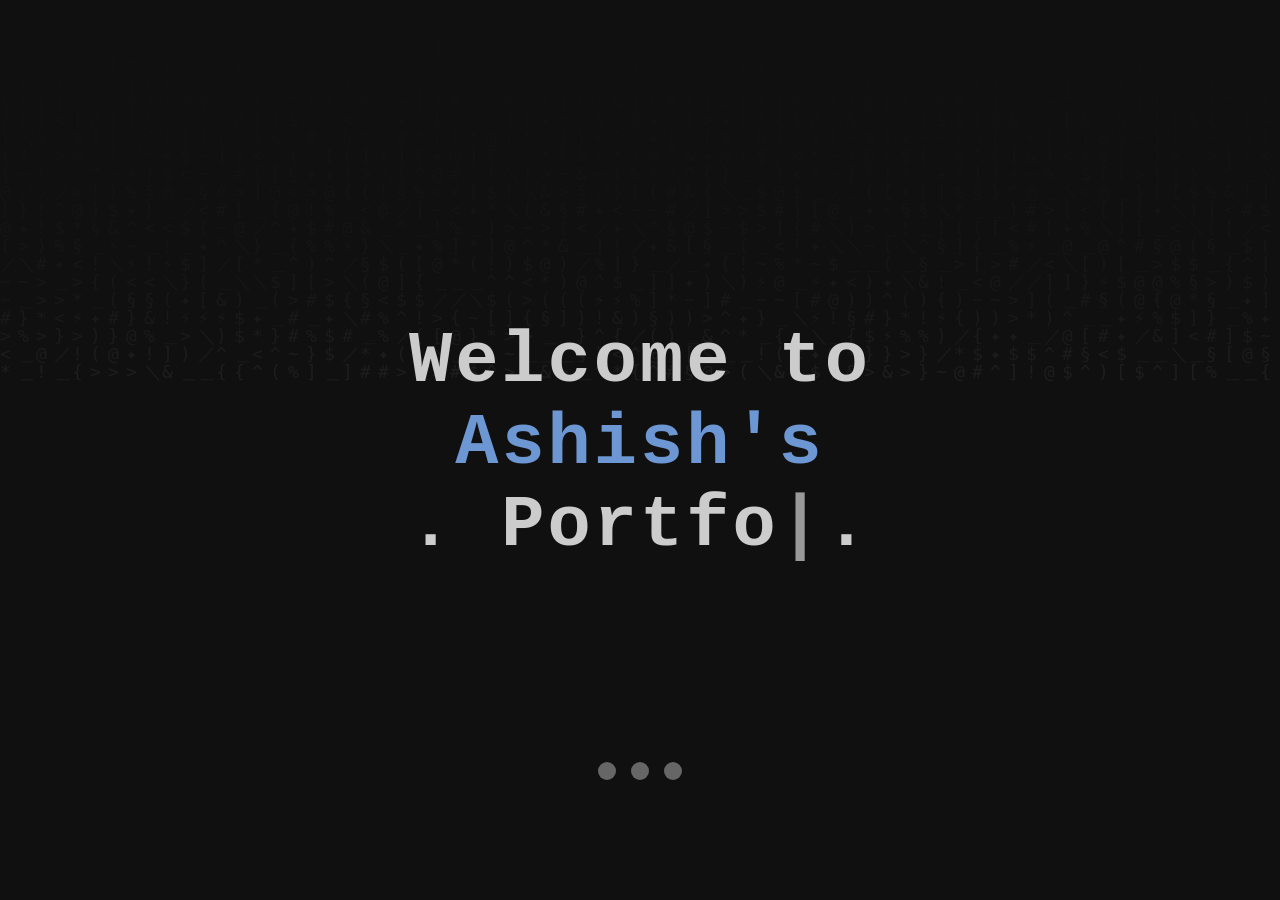
==== commit 12e93a94: "Splash Page" ====
--- a/index.html
+++ b/index.html
@@ -2,996 +2,340 @@
 <html lang="en">
   <head>
     <meta charset="UTF-8" />
-    <meta name="viewport" content="width=device-width, initial-scale=1.0" />
-    <title>Ashish_Kumar | Portfolio</title>
-    <link rel="shortcut icon" href="./assets/Hii.png" type="image/x-icon">
-    <link
-      href="https://stackpath.bootstrapcdn.com/bootstrap/4.5.2/css/bootstrap.min.css"
-      rel="stylesheet"
-    />
-    <link
-      rel="stylesheet"
-      href="https://cdnjs.cloudflare.com/ajax/libs/OwlCarousel2/2.3.4/assets/owl.carousel.min.css"
-    />
-    <link rel="stylesheet" href="style.css" />
-    <!-- <link rel="stylesheet" href="./mediaquery.css"> -->
-    <link
-      rel="stylesheet"
-      href="https://cdnjs.cloudflare.com/ajax/libs/magnific-popup.js/1.2.0/magnific-popup.min.css"
-    />
-    <link
-      rel="stylesheet"
-      href="https://cdnjs.cloudflare.com/ajax/libs/font-awesome/6.7.1/css/all.min.css"
-    />
-    <link
-      href="https://fonts.googleapis.com/css2?family=Poppins:wght@300;400;500;600;700&display=swap"
-      rel="stylesheet"
-    />
-    <script src="https://cdn.emailjs.com/dist/email.min.js"></script>
-
-        <!-- AOS CSS -->
-    <link
-      href="https://cdn.jsdelivr.net/npm/aos@2.3.4/dist/aos.css"
-      rel="stylesheet"
-    />
-
+    <meta name="viewport" content="width=device-width, initial-scale=1" />
+    <title>Landing - Ashish's Portfolio (Subtle Dark Theme)</title>
+    <style>
+      /* Reset */
+      * {
+        margin: 0;
+        padding: 0;
+        box-sizing: border-box;
+        font-family: "Courier New", monospace;
+      }
+      html,
+      body {
+        height: 100%;
+        width: 100%;
+        background-color: #121212;
+        color: #bbb;
+        overflow: hidden;
+        position: relative;
+      }
+
+      #codeCanvas {
+        position: fixed;
+        inset: 0;
+        z-index: 1;
+        opacity: 0.07;
+        background-color: transparent;
+      }
+
+      #landingPage {
+        position: fixed;
+        inset: 0;
+        display: flex;
+        justify-content: center;
+        align-items: center;
+        flex-direction: column;
+        z-index: 10;
+        user-select: none;
+        text-align: center;
+        opacity: 1;
+        transition: opacity 1s ease;
+        padding: 0 15px;
+      }
+
+      #landingPage.fade-out {
+        opacity: 0;
+        pointer-events: none;
+      }
+
+      .landing-content {
+        position: relative;
+        z-index: 20;
+        max-width: 700px;
+        width: 100%;
+      }
+
+      .typewriter-text {
+        font-size: clamp(2.5rem, 6vw, 4.5rem);
+        font-weight: 900;
+        color: #ccc;
+        letter-spacing: 3px;
+        margin-bottom: 12px;
+        user-select: none;
+      }
+
+      .cursor {
+        display: inline-block;
+        font-weight: 900;
+        color: #999;
+        animation: blink 0.8s steps(2, start) infinite;
+      }
+
+      @keyframes blink {
+        0%,
+        100% {
+          opacity: 1;
+        }
+        50% {
+          opacity: 0;
+        }
+      }
+
+      /* Racing car container */
+      .racing-car-container {
+        position: fixed;
+        bottom: 20px;
+        left: -120px; /* start offscreen left */
+        width: 100px;
+        height: 40px;
+        z-index: 25;
+        animation: moveRight 4s linear infinite;
+        pointer-events: none;
+        user-select: none;
+      }
+
+      /* Racing car SVG styling */
+      .racing-car {
+        width: 100%;
+        height: 100%;
+        fill: #6d97d2;
+        stroke: #ccc;
+        stroke-width: 2;
+      }
+
+      /* Move car from left to right */
+      @keyframes moveRight {
+        0% {
+          left: -120px;
+        }
+        100% {
+          left: 110vw; /* goes beyond right edge */
+        }
+      }
+
+      .bouncing-balls {
+        position: fixed;
+        bottom: 120px;
+        left: 50%;
+        transform: translateX(-50%);
+        display: flex;
+        gap: 15px;
+        z-index: 30;
+        user-select: none;
+        pointer-events: none;
+      }
+
+      .bouncing-ball {
+        width: 18px;
+        height: 18px;
+        background: #666;
+        border-radius: 50%;
+        animation: bounce 1.5s ease-in-out infinite;
+      }
+
+      .bouncing-ball:nth-child(2) {
+        animation-delay: 0.2s;
+      }
+
+      .bouncing-ball:nth-child(3) {
+        animation-delay: 0.4s;
+      }
+
+      @keyframes bounce {
+        0%,
+        100% {
+          transform: translateY(0);
+          opacity: 0.6;
+        }
+        50% {
+          transform: translateY(-30px);
+          opacity: 1;
+        }
+      }
+
+      @media (max-width: 768px) {
+        .typewriter-text {
+          font-size: clamp(2rem, 7vw, 3rem);
+          letter-spacing: 2px;
+        }
+        .racing-car-container {
+          width: 70px;
+          height: 28px;
+          bottom: 18px;
+        }
+        .bouncing-ball {
+          width: 14px;
+          height: 14px;
+          background: #888;
+        }
+      }
+
+      @media (max-width: 480px) {
+        .typewriter-text {
+          font-size: clamp(1.5rem, 10vw, 2rem);
+          letter-spacing: 1.5px;
+        }
+        .racing-car-container {
+          width: 55px;
+          height: 22px;
+          bottom: 15px;
+        }
+        .bouncing-ball {
+          width: 12px;
+          height: 12px;
+          background: #aaa;
+        }
+      }
+    </style>
   </head>
   <body>
-     <!-- Landing Page -->
-
-
-<!-- Main Content Page -->
-
-    <header class="header-area">
-      <nav class="navbar navbar-expand-lg fixed-top">
-        <div class="container">
-          <h1 class="navbar-mine-name">𝓐𝓼𝓱𝓲𝓼𝓱 𝒦𝓊𝓂𝒶𝓇</h1>
-      <button
-        class="navbar-toggler"
-        type="button"
-        id="navbarToggleBtn"
-        aria-label="Toggle navigation"
+    <div id="landingPage" role="main" aria-label="Welcome landing page">
+      <canvas id="codeCanvas" aria-hidden="true"></canvas>
+      <div class="landing-content">
+        <h1 class="typewriter-text" aria-live="polite">
+          Welcome to
+          <span style="color: #6d97d2; font-weight: bold">Ashish's</span>
+          <br />. <span id="animated-text"></span><span class="cursor">|</span>.
+        </h1>
+      </div>
+
+      <!-- Racing Car SVG container -->
+      <div
+        class="racing-car-container"
+        aria-hidden="true"
+        role="img"
+        aria-label="Racing car"
       >
-        <span class="navbar-toggler-icon">☰</span>
-      </button>
-          <div class="collapse navbar-collapse" id="collapsibleNavbar">
-            <ul class="navbar-nav ml-auto">
-              <li class="nav-item">
-                <a href="#Home" class="nav-link active" data-scroll-nav="0"
-                  >Home</a
-                >
-              </li>
-              <li class="nav-item">
-                <a href="#About" class="nav-link" data-scroll-nav="1">About</a>
-              </li>
-              <li class="nav-item">
-                <a href="#My Progress" class="nav-link" data-scroll-nav="2"
-                  >My Progress</a
-                >
-              </li>
-              <li class="nav-item">
-                <a href="#Skills" class="nav-link" data-scroll-nav="3"
-                  >Skills</a
-                >
-              </li>
-              <li class="nav-item">
-                <a href="#Projects" class="nav-link" data-scroll-nav="4"
-                  >Projects</a
-                >
-              </li>
-              <li class="nav-item">
-                <a href="#contact" class="nav-link" data-scroll-nav="5"
-                  >contact</a
-                >
-              </li>
-              <li class="nav-item">
-                <button id="theme-toggle" class="theme-toggle-btn">
-                  <i class="fas fa-sun"></i>
-                </button>
-              </li>
-            </ul>
-          </div>
-        </div>
-      </nav>
-
-      <section class="home" id="home" data-scroll-index="0">
-        <div class="header-content d-flex align-items-center">
-          <div class="container">
-            <div class="row align-items-center">
-              <div class="col-lg-6" data-aos="fade-right">
-                <div class="home-text">
-                  <h1>Hii, I'm Ashish</h1>
-                  <h4>Blending creativity and technology</h4>
-                  <p>I’m a Graphic Designer, UI/UX Designer, and Developer shaping engaging digital experiences.</p>
-                  <div class="home-btn">
-                    <a href="./assets/Ashish Resume.pdf" target="_blank" class="btn-1">View Resume</a>
-                    <!-- <a href="./assets/Ashish Resume.pdf" target="_blank" download="" class="btn-1"  ></a> -->
-                    <a href="./assets/Ashish Resume.pdf" target="_blank" download="" class="btn-1"><i class="fa-solid fa-download"></i></a>
-                  </div><br><br><br>
-                </div>
-                
-              </div>
-              <div class="col-lg-6" data-aos="fade-left">
-                <div class="home-img">
-                  <img class="as" src="./assets/Ashish Kumar1.png" alt="Ashish's Image" />
-                </div>
-              </div>
-            </div>
-          </div>
-          <div class="header-social" data-aos="fade-up" data-aos-delay="300">
-            <div class="container">
-              <div class="row">
-                <div class="col-lg-12">
-                  <div class="header-social-icon">
-                    <ul>
-                      <li>
-                        <a
-                          href="https://www.instagram.com/ashish_chaurasiya27?igsh=cWF2c2hpNm1jMW5m"
-                          target="_blank"
-                          ><i class="fa-brands fa-instagram"></i
-                        ></a>
-                      </li>
-                      <li>
-                        <a
-                          href="https://wa.me/qr/HF2WZBJI3DMWA1"
-                          target="_blank"
-                          ><i class="fa-brands fa-whatsapp"></i
-                        ></a>
-                      </li>
-                      <li>
-                        <a href="https://github.com/" target="_blank"
-                          ><i class="fa-brands fa-github"></i
-                        ></a>
-                      </li>
-                      <li>
-                        <a
-                          href="https://www.linkedin.com/in/ashish-kumar-8059b5302?utm_source=share&utm_campaign=share_via&utm_content=profile&utm_medium=android_app"
-                          target="_blank"
-                          ><i class="fa-brands fa-linkedin"></i
-                        ></a>
-                      </li>
-                    </ul>
-                  </div>
-                </div>
-              </div>
-            </div>
-          </div>
-        </div>
-      </section>
-    </header>
-
-    <section class="about-area section-padding" id="about" data-scroll-index="1">
-      <div class="container">
-  <div class="row justify-content-center">
-    <div class="col-lg-8" data-aos="fade-up">
-      <div class="section-title">
-        <h4>About</h4>
-        <h2>Personal <span>Details</span></h2>
+        <svg
+          class="racing-car"
+          viewBox="0 0 64 24"
+          xmlns="http://www.w3.org/2000/svg"
+          aria-hidden="true"
+          focusable="false"
+        >
+          <!-- Car body -->
+          <rect x="4" y="8" width="50" height="10" rx="3" ry="3" />
+          <rect
+            x="14"
+            y="2"
+            width="24"
+            height="8"
+            rx="2"
+            ry="2"
+            fill="#4b7bcf"
+          />
+          <!-- Wheels -->
+          <circle cx="14" cy="20" r="6" fill="#222" />
+          <circle cx="14" cy="20" r="3" fill="#6d97d2" />
+          <circle cx="46" cy="20" r="6" fill="#222" />
+          <circle cx="46" cy="20" r="3" fill="#6d97d2" />
+        </svg>
+      </div>
+
+      <div class="bouncing-balls" aria-hidden="true">
+        <div class="bouncing-ball"></div>
+        <div class="bouncing-ball"></div>
+        <div class="bouncing-ball"></div>
       </div>
     </div>
-  </div>
-
-  <div class="row">
-    <div class="col-lg-6" data-aos="fade-right">
-      <div class="about-content">
-        <h5 class="about-title">
-          I'm <span>Ashish Kumar</span><br>
-          I craft clean, user-centric digital experiences.
-        </h5>
-
-        <!-- 👇 Mobile image (visible only on small screens) -->
-        <div id="about-image-profile" class="d-block d-lg-none my-4" data-aos="zoom-in">
-          <img src="./3/1.png" alt="Ashish Kumar">
-        </div>
-
-        <p class="details">
-          I'm a creative graphic designer, UI/UX designer, and developer who
-          loves crafting seamless digital experiences with both visual flair
-          and functional flow. Beyond the screen, I’m passionate about art and
-          love the freedom of driving — both fuel my creativity in unexpected
-          ways. <br /><br />
-          Much of my dedication and work ethic comes from my biggest
-          inspiration — my <span>brother</span>, whose drive and determination
-          continue to push me forward.
-        </p>
-
-        <a href="#" class="mine-journey" id="toggle-timeline">See My Journey</a>
-      </div>
-    </div>
-
-    <!-- 👇 Desktop image (visible only on large screens) -->
-    <div class="col-lg-6 col-xl-5 offset-xl-1 d-none d-lg-block" data-aos="fade-left">
-      <div id="about-image-profile">
-        <img src="./3/1.png" alt="Ashish Kumar">
-      </div>
-    </div>
-  </div>
-</div>
-
-      
-      <!-- Timeline Overlay -->
-      <div class="timeline-overlay" id="timeline-overlay" data-aos="zoom-in"
-        data-aos-duration="600">
-        <div class="timeline" id="timeline">
-          <button class="timeline-close" id="timeline-close">&times;</button>
-          <div class="timeline-item">
-            <div class="timeline-content">
-              <img src="https://xaviersmotihari.com/DynImg/202304260414.jpg" alt="Learning Design" class="timeline-img">
-              <div class="timeline-text">
-                <div class="timeline-date">March(2007-2022)</div>
-                <h3>schooling</h3>
-                <p>I completed my schooling from St. Xavier's High School, starting from Nursery in 2007 to Class 12 in 2022, covering all grades from Nursery to Higher Secondary.</p>
-              </div>
-            </div>
-          </div>
-          <div class="timeline-item">
-            <div class="timeline-content">
-              <img src="https://media.licdn.com/dms/image/v2/C4D0BAQGlLtY0RJ_2ow/company-logo_200_200/company-logo_200_200/0/1631375872994/selfstudy_com_logo?e=2147483647&v=beta&t=zjZBLYAN1k9B5aGUnrU6hmKJ2m_D953liEEQf6ivZgI" alt="Freelance Project" class="timeline-img">
-              <div class="timeline-text">
-                <div class="timeline-date">March(2022-2023)</div>
-                <h3>Gap Year</h3>
-                <p>From 2022 to 2023, I took a gap year to focus on preparing for entrance examinations and strengthening my academic foundation for higher studies.</p>
-              </div>
-            </div>
-          </div>
-          <div class="timeline-item">
-            <div class="timeline-content">
-              <img src="./assets/pizza.jpg" alt="Tech Startup" class="timeline-img">
-              <div class="timeline-text">
-                <div class="timeline-date">May 2022</div>
-                <h3>Diving into Graphic Design</h3>
-                <p>I started learning graphic design to explore my creative side and develop new skills.
-
-                </p>
-              </div>
-            </div>
-          </div>
-          <div class="timeline-item">
-            <div class="timeline-content">
-              <img src="./assets/Fund Flow.png" alt="Tech Startup" class="timeline-img">
-              <div class="timeline-text">
-                <div class="timeline-date">July 2024</div>
-                <h3>Started UI/UX Design Journey</h3>
-                <p>Began my journey in UI/UX Design, focusing on creating user-centered digital experiences and mastering design tools like Figma.
-
-                </p>
-              </div>
-            </div>
-          </div>
-          <div class="timeline-item">
-            <div class="timeline-content">
-              <img src="https://www.businessofapps.com/wp-content/uploads/2020/08/zymr8_steps_the_mobile_app_dev_lifecycle_cover.jpg" alt="Tech Startup" class="timeline-img">
-              <div class="timeline-text">
-                <div class="timeline-date">April 2025</div>
-                <h3>App Development Journey</h3>
-                <p>Stepped into the world of App Development, learning to build functional and engaging mobile applications from the ground up.
-
-                </p>
-              </div>
-            </div>
-          </div>
-        </div>
-      </div>
-    </section>
-
-    <section
-      class="img-gallery section-padding"
-      id="Progress"
-      data-scroll-index="2">
-      <div class="container" data-aos="fade-up">
-        <div class="row justify-content-center">
-          <div class="col-lg-8">
-            <div class="section-title">
-              <h3>My Progress</h3>
-              <h2>My Proud <span>Achievements</span></h2>
-            </div>
-          </div>
-        </div>
-        <div class="row" data-aos="fade-up">
-          <div class="col-lg-8 d-flex justify-content-center sortBtn flex-wrap">
-            <a href="#" class="filter-btn active" data-filter="*">All</a>
-            <a href="#" class="filter-btn" data-filter=".Position">Position</a>
-            <a href="#" class="filter-btn" data-filter=".Certificates">Certificates</a>
-            <a href="#" class="filter-btn" data-filter=".Internship">Internship</a>
-          </div>
-        </div>
-        <div class="row grid" data-aos="fade-right">
-          <div class="col-lg-4 col-md-6 col-sm-6 Position">
-            <div class="single-Achievements text-center mt-30">
-              <div class="achievements-image">
-                <img
-                  src="./assets/Webytes Design Coordinator.jpg"
-                  alt="Progress image"
-                />
-              </div>
-              <div class="Achievements-overlay">
-                <div class="Achievements-content">
-                  <h3 class="Achievements-title">Achievements</h3>
-                  <ul>
-                    <li>
-                      <a
-                        href="./assets/Webytes Design Coordinator.jpg"
-                        class="image-popup"
-                        ><i class="fa-solid fa-plus"></i
-                      ></a>
-                    </li>
-                    <li>
-                      <a
-                        href="https://www.instagram.com/p/C-ch8Dfy7rf/?img_index=2&igsh=cWRtd216N3c4bmFs"
-                        target="_blank"
-                        ><i class="fa-solid fa-link"></i
-                      ></a>
-                    </li>
-                  </ul>
-                </div>
-              </div>
-            </div>
-          </div>
-          <div class="col-lg-4 col-md-6 col-sm-6 Certificates">
-            <div class="single-Achievements text-center mt-30">
-              <div class="achievements-image">
-                <img
-                  src="./assets/Introduction to Python.png"
-                  alt="Progress image"
-                />
-              </div>
-              <div class="Achievements-overlay">
-                <div class="Achievements-content">
-                  <h3 class="Achievements-title">Achievements</h3>
-                  <ul>
-                    <li>
-                      <a
-                        href="./assets/Introduction to Python.png"
-                        class="image-popup"
-                        ><i class="fa-solid fa-plus"></i
-                      ></a>
-                    </li>
-                    <li>
-                      <a
-                        href="https://www.linkedin.com/posts/ashish-kumar-8059b5302_python-certification-gratitude-activity-7273011163796230146-H-TJ?utm_source=share&utm_medium=member_desktop&rcm=ACoAAE1j7UUBSfMGgIBrSg9kSo1E-NINsr28FJc"
-                        target="_blank"
-                        ><i class="fa-solid fa-link"></i
-                      ></a>
-                    </li>
-                  </ul>
-                </div>
-              </div>
-            </div>
-          </div>
-          <div class="col-lg-4 col-md-6 col-sm-6 Position">
-            <div class="single-Achievements text-center mt-30">
-              <div class="achievements-image">
-                <img
-                  src="./assets/Verge Event Coordinator.png"
-                  alt="Progress image"
-                />
-              </div>
-              <div class="Achievements-overlay">
-                <div class="Achievements-content">
-                  <h3 class="Achievements-title">Achievements</h3>
-                  <ul>
-                    <li>
-                      <a
-                        href="./assets/Verge Event Coordinator.png"
-                        class="image-popup"
-                        ><i class="fa-solid fa-plus"></i
-                      ></a>
-                    </li>
-                    <li>
-                      <a
-                        href="https://www.linkedin.com/posts/ashish-kumar-8059b5302_eventcoordinator-leadership-teamwork-activity-7303507863061094402-NFBv?utm_source=social_share_send&utm_medium=member_desktop_web&rcm=ACoAAE1j7UUBSfMGgIBrSg9kSo1E-NINsr28FJc"
-                        target="_blank"
-                        ><i class="fa-solid fa-link"></i
-                      ></a>
-                    </li>
-                  </ul>
-                </div>
-              </div>
-            </div>
-          </div>
-          <div class="col-lg-4 col-md-6 col-sm-6 Internship">
-            <div class="single-Achievements text-center mt-30">
-              <div class="achievements-image">
-                <img src="./assets/UM internship.png" alt="Progress image" />
-              </div>
-              <div class="Achievements-overlay">
-                <div class="Achievements-content">
-                  <h3 class="Achievements-title">Achievements</h3>
-                  <ul>
-                    <li>
-                      <a href="./assets/UM internship.png" class="image-popup"
-                        ><i class="fa-solid fa-plus"></i
-                      ></a>
-                    </li>
-                    <li>
-                      <a href="#" target="_blank"
-                        ><i class="fa-solid fa-link"></i
-                      ></a>
-                    </li>
-                  </ul>
-                </div>
-              </div>
-            </div>
-          </div>
-          <div class="col-lg-4 col-md-6 col-sm-6 Certificates">
-            <div class="single-Achievements text-center mt-30">
-              <div class="achievements-image">
-                <img
-                  src="./assets/Python 101 for Data Science.png"
-                  alt="Progress image"
-                />
-              </div>
-              <div class="Achievements-overlay">
-                <div class="Achievements-content">
-                  <h3 class="Achievements-title">Achievements</h3>
-                  <ul>
-                    <li>
-                      <a
-                        href="./assets/Python 101 for Data Science.png"
-                        class="image-popup"
-                        ><i class="fa-solid fa-plus"></i
-                      ></a>
-                    </li>
-                    <li>
-                      <a
-                        href="https://www.linkedin.com/posts/ashish-kumar-8059b5302_excited-to-announce-that-ive-successfully-activity-7272173944701337601-l6HB?utm_source=share&utm_medium=member_desktop&rcm=ACoAAE1j7UUBSfMGgIBrSg9kSo1E-NINsr28FJc"
-                        target="_blank"
-                        ><i class="fa-solid fa-link"></i
-                      ></a>
-                    </li>
-                  </ul>
-                </div>
-              </div>
-            </div>
-          </div>
-          <div class="col-lg-4 col-md-6 col-sm-6 Certificates">
-            <div class="single-Achievements text-center mt-30">
-              <div class="achievements-image">
-                <img
-                  src="./assets/Data Science Methodology.png"
-                  alt="Progress image"
-                />
-              </div>
-              <div class="Achievements-overlay">
-                <div class="Achievements-content">
-                  <h3 class="Achievements-title">Achievements</h3>
-                  <ul>
-                    <li>
-                      <a
-                        href="./assets/Data Science Methodology.png"
-                        class="image-popup"
-                        ><i class="fa-solid fa-plus"></i
-                      ></a>
-                    </li>
-                    <li>
-                      <a
-                        href="https://www.linkedin.com/posts/ashish-kumar-8059b5302_datascience-datasciencemethodology-ibm-activity-7320179616382435328-EWKJ?utm_source=share&utm_medium=member_desktop&rcm=ACoAAE1j7UUBSfMGgIBrSg9kSo1E-NINsr28FJc"
-                        target="_blank"
-                        ><i class="fa-solid fa-link"></i
-                      ></a>
-                    </li>
-                  </ul>
-                </div>
-              </div>
-            </div>
-          </div>
-          <div class="col-lg-4 col-md-6 col-sm-6 Certificates">
-            <div class="single-Achievements text-center mt-30">
-              <div class="achievements-image">
-                <img
-                  src="./assets/Git-Github Excellence.jpg"
-                  alt="Progress image"
-                />
-              </div>
-              <div class="Achievements-overlay">
-                <div class="Achievements-content">
-                  <h3 class="Achievements-title">Achievements</h3>
-                  <ul>
-                    <li>
-                      <a
-                        href="./assets/Git-Github Excellence.jpg"
-                        class="image-popup"
-                        ><i class="fa-solid fa-plus"></i
-                      ></a>
-                    </li>
-                    <li>
-                      <a
-                        href="https://www.linkedin.com/posts/ashish-kumar-8059b5302_recipient-of-an-excellence-certificate-for-activity-7209975696767524864-SnNg?utm_source=share&utm_medium=member_desktop&rcm=ACoAAE1j7UUBSfMGgIBrSg9kSo1E-NINsr28FJc"
-                        target="_blank"
-                        ><i class="fa-solid fa-link"></i
-                      ></a>
-                    </li>
-                  </ul>
-                </div>
-              </div>
-            </div>
-          </div>
-          <div class="col-lg-4 col-md-6 col-sm-6 Certificates">
-            <div class="single-Achievements text-center mt-30">
-              <div class="achievements-image">
-                <img src="./assets/Git-Github.jpg" alt="Progress image" />
-              </div>
-              <div class="Achievements-overlay">
-                <div class="Achievements-content">
-                  <h3 class="Achievements-title">Achievements</h3>
-                  <ul>
-                    <li>
-                      <a href="./assets/Git-Github.jpg" class="image-popup"
-                        ><i class="fa-solid fa-plus"></i
-                      ></a>
-                    </li>
-                  </ul>
-                </div>
-              </div>
-            </div>
-          </div>
-          <div class="col-lg-4 col-md-6 col-sm-6 Certificates">
-            <div class="single-Achievements text-center mt-30">
-              <div class="achievements-image">
-                <img src="./assets/HTML-CSS.jpg" alt="Progress image" />
-              </div>
-              <div class="Achievements-overlay">
-                <div class="Achievements-content">
-                  <h3 class="Achievements-title">Achievements</h3>
-                  <ul>
-                    <li>
-                      <a href="./assets/HTML-CSS.jpg" class="image-popup"
-                        ><i class="fa-solid fa-plus"></i
-                      ></a>
-                    </li>
-                  </ul>
-                </div>
-              </div>
-            </div>
-          </div>
-          <div class="col-lg-4 col-md-6 col-sm-6 Certificates">
-            <div class="single-Achievements text-center mt-30">
-              <div class="achievements-image">
-                <img
-                  src="./assets/Python for Data Science_Badge.png"
-                  alt="Progress image"
-                />
-              </div>
-              <div class="Achievements-overlay">
-                <div class="Achievements-content">
-                  <h3 class="Achievements-title">Achievements</h3>
-                  <ul>
-                    <li>
-                      <a
-                        href="./assets/Python for Data Science_Badge.png"
-                        class="image-popup"
-                        ><i class="fa-solid fa-plus"></i
-                      ></a>
-                    </li>
-                    <li>
-                      <a
-                        href="https://www.linkedin.com/posts/ashish-kumar-8059b5302_excited-to-announce-that-ive-successfully-activity-7272173944701337601-l6HB?utm_source=share&utm_medium=member_desktop&rcm=ACoAAE1j7UUBSfMGgIBrSg9kSo1E-NINsr28FJc"
-                        target="_blank"
-                        ><i class="fa-solid fa-link"></i
-                      ></a>
-                    </li>
-                  </ul>
-                </div>
-              </div>
-            </div>
-          </div>
-          <div class="col-lg-4 col-md-6 col-sm-6 Certificates">
-            <div class="single-Achievements text-center mt-30">
-              <div class="achievements-image">
-                <img src="./assets/Verge.png" alt="Progress image" />
-              </div>
-              <div class="Achievements-overlay">
-                <div class="Achievements-content">
-                  <h3 class="Achievements-title">Achievements</h3>
-                  <ul>
-                    <li>
-                      <a href="./assets/Verge.png" class="image-popup"
-                        ><i class="fa-solid fa-plus"></i
-                      ></a>
-                    </li>
-                    <li>
-                      <a
-                        href="https://www.linkedin.com/posts/ashish-kumar-8059b5302_leadership-eventmanagement-teamwork-activity-7318346239392030724-rbR7?utm_source=share&utm_medium=member_desktop&rcm=ACoAAE1j7UUBSfMGgIBrSg9kSo1E-NINsr28FJc"
-                        target="_blank"
-                        ><i class="fa-solid fa-link"></i
-                      ></a>
-                    </li>
-                  </ul>
-                </div>
-              </div>
-            </div>
-          </div>
-          <div class="col-lg-4 col-md-6 col-sm-6 Certificates">
-            <div class="single-Achievements text-center mt-30">
-              <div class="achievements-image">
-                <img
-                  src="./assets/Data Science Methodologies_Badge.png"
-                  alt="Progress image"
-                />
-              </div>
-              <div class="Achievements-overlay">
-                <div class="Achievements-content">
-                  <h3 class="Achievements-title">Achievements</h3>
-                  <ul>
-                    <li>
-                      <a
-                        href="./assets/Data Science Methodologies_Badge.png"
-                        class="image-popup"
-                        ><i class="fa-solid fa-plus"></i
-                      ></a>
-                    </li>
-                    <li>
-                      <a
-                        href="https://www.linkedin.com/posts/ashish-kumar-8059b5302_datascience-datasciencemethodology-ibm-activity-7320179616382435328-EWKJ?utm_source=share&utm_medium=member_desktop&rcm=ACoAAE1j7UUBSfMGgIBrSg9kSo1E-NINsr28FJc"
-                        target="_blank"
-                        ><i class="fa-solid fa-link"></i
-                      ></a>
-                    </li>
-                  </ul>
-                </div>
-              </div>
-            </div>
-          </div>
-          <div class="col-lg-4 col-md-6 col-sm-6 Certificates">
-            <div class="single-Achievements text-center mt-30">
-              <div class="achievements-image">
-                <img src="./assets/DSM.png" alt="Progress image" />
-              </div>
-              <div class="Achievements-overlay">
-                <div class="Achievements-content">
-                  <h3 class="Achievements-title">Achievements</h3>
-                  <ul>
-                    <li>
-                      <a href="./assets/DSM.png" class="image-popup"
-                        ><i class="fa-solid fa-plus"></i
-                      ></a>
-                    </li>
-                    <li>
-                      <a
-                        href="https://www.linkedin.com/posts/ashish-kumar-8059b5302_datascience-datasciencemethodology-ibm-activity-7320179616382435328-EWKJ?utm_source=share&utm_medium=member_desktop&rcm=ACoAAE1j7UUBSfMGgIBrSg9kSo1E-NINsr28FJc"
-                        target="_blank"
-                        ><i class="fa-solid fa-link"></i
-                      ></a>
-                    </li>
-                  </ul>
-                </div>
-              </div>
-            </div>
-          </div>
-          <div class="col-lg-4 col-md-6 col-sm-6 Certificates">
-            <div class="single-Achievements text-center mt-30">
-              <div class="achievements-image">
-                <img src="./assets/DS.png" alt="Progress image" />
-              </div>
-              <div class="Achievements-overlay">
-                <div class="Achievements-content">
-                  <h3 class="Achievements-title">Achievements</h3>
-                  <ul>
-                    <li>
-                      <a href="./assets/DS.png" class="image-popup"
-                        ><i class="fa-solid fa-plus"></i
-                      ></a>
-                    </li>
-                    <li>
-                      <a
-                        href="https://www.linkedin.com/posts/ashish-kumar-8059b5302_excited-to-announce-that-ive-successfully-activity-7272173944701337601-l6HB?utm_source=share&utm_medium=member_desktop&rcm=ACoAAE1j7UUBSfMGgIBrSg9kSo1E-NINsr28FJc"
-                        target="_blank"
-                        ><i class="fa-solid fa-link"></i
-                      ></a>
-                    </li>
-                  </ul>
-                </div>
-              </div>
-            </div>
-          </div>
-        </div>
-      </div>
-    </section>
-
-    <section class="mine-Skills section-padding" data-scroll-index="3">
-      <div class="container">
-        <div class="row justify-content-center">
-          <div class="col-xl-8 col-lg-9">
-            <div class="section-title" data-aos="fade-up">
-              <h3>My Skills</h3>
-              <h2><span>Tools</span> and <span>technologies</span> I use.</h2>
-            </div>
-      </div>
-
-      <div class="skill-grid">
-        <!-- Languages Card -->
-        <div class="skill-card languages" data-aos="fade-up"
-            data-aos-delay="100">
-          <h3>Languages</h3>
-          <div class="skill-tags">
-            <span class="skill-tag">Python</span>
-            <span class="skill-tag">JavaScript</span>
-            <span class="skill-tag">SQL</span>
-            <span class="skill-tag">C</span>
-          </div>
-        </div>
-
-        <!-- Frontend Card -->
-        <div class="skill-card frontend" data-aos="fade-up"
-            data-aos-delay="200">
-          <h3>Frontend</h3>
-          <div class="skill-tags">
-            <span class="skill-tag">HTML</span>
-            <span class="skill-tag">CSS</span>
-            <span class="skill-tag">React</span>
-            <span class="skill-tag">Tailwind CSS</span>
-          </div>
-        </div>
-
-        <!-- Backend Card -->
-        <div class="skill-card backend" data-aos="fade-up"
-            data-aos-delay="300">
-          <h3>Backend</h3>
-          <div class="skill-tags">
-            <span class="skill-tag">Node.js</span>
-            <span class="skill-tag">MongoDB</span>
-            <span class="skill-tag">Firebase</span>
-            <span class="skill-tag">REST API</span>
-          </div>
-        </div>
-
-        <!-- Tools Card -->
-        <div class="skill-card tools" data-aos="fade-up" data-aos-delay="400">
-          <h3>Tools & Others</h3>
-          <div class="skill-tags">
-            <span class="skill-tag">Git</span>
-            <span class="skill-tag">GitHub</span>
-            <span class="skill-tag">VS Code</span>
-            <span class="skill-tag">Figma</span>
-            <span class="skill-tag">Canva</span>
-            <span class="skill-tag">Android Studio</span>
-          </div>
-        </div>
-      </div>
-
-      <p class="footer-note" data-aos="fade-up" data-aos-delay="500">
-        Always learning and exploring new technologies to stay at the cutting edge of web development.
-      </p>
-          </div>
-        </div>
-      </div>
-    </section>
-
-    <section
-      class="Projects section-padding"
-      id="Projects"
-      data-scroll-index="4"
-    >
-      <div class="container">
-        <div class="row justify-content-center" data-aos="fade-up">
-          <div class="col-lg-8">
-            <div class="section-title">
-              <h3>Projects</h3>
-              <h2>
-                My Playground of <span>Ideas</span> & <span>Innovation</span>
-              </h2>
-            </div>
-          </div>
-        </div>
-        <div class="row" data-aos="fade-up" data-aos-delay="200">
-          <div class="Projects-slider owl-carousel">
-            <div class="Projects-item" data-aos="zoom-in" data-aos-delay="300">
-              <div class="img-box">
-                <img src="./assets/Fund Flow.png" alt="image" />
-                <i class="fa-solid fa-quote-right"></i>
-              </div>
-              <h3>FUND FLOW</h3>
-              <p>
-                FUND FLOW is a finance app to invest smartly—choose a bank,
-                compare options, calculate returns, get alerts, and chat with a
-                bot for support.
-              </p>
-              <a
-                href="https://www.figma.com/proto/P7amysfBxz3RrdlgvVoWXW/Live-Project?node-id=66-1071&p=f&t=Mj6eyTN0psF4prSk-1&scaling=scale-down&content-scaling=fixed&page-id=0%3A1&starting-point-node-id=1%3A2"
-                target="_blank"
-                ><button class="btn-2">Explore</button></a
-              >
-            </div>
-            <div class="Projects-item" data-aos="zoom-in" data-aos-delay="400">
-              <div class="img-box">
-                <img src="./assets/Auto - Aid.png" alt="image" />
-                <i class="fa-solid fa-quote-right"></i>
-              </div>
-              <h3>AutoAid</h3>
-              <p>
-                AutoAid is a vehicle management app that tracks maintenance,
-                expenses, and connects users with trusted service centers.
-              </p>
-              <a
-                href="https://www.figma.com/proto/mu6pcQKgbeZ4AtXSVjYS8W/AutoAid-app?node-id=6-8&p=f&t=JndWX229NYqrO3pB-1&scaling=scale-down&content-scaling=fixed&page-id=0%3A1&starting-point-node-id=6%3A8"
-                target="_blank"
-                ><button class="btn-2">Explore</button></a
-              >
-            </div>
-            <div class="Projects-item" data-aos="zoom-in" data-aos-delay="500">
-              <div class="img-box">
-                <img src="./assets/NPR.png" alt="image" />
-                <i class="fa-solid fa-quote-right"></i>
-              </div>
-              <h3>NPR</h3>
-              <p>
-                YOLOv11n performs real-time vehicle plate detection, trained on
-                a custom Roboflow dataset, showcasing accuracy even under
-                varying conditions.
-              </p>
-              <a
-                href="https://www.linkedin.com/posts/ankit-sangwan-0786b5293_ai-machinelearning-yolo-ugcPost-7262563716620029952-CJpf?utm_source=share&utm_medium=member_desktop&rcm=ACoAAE1j7UUBSfMGgIBrSg9kSo1E-NINsr28FJc"
-                target="_blank"
-                ><button class="btn-2">Explore</button></a
-              >
-            </div>
-            <div class="Projects-item" data-aos="zoom-in" data-aos-delay="600">
-              <div class="img-box">
-                <img src="./assets/Thar.png" alt="image" />
-                <i class="fa-solid fa-quote-right"></i>
-              </div>
-              <h3>Thar</h3>
-              <p>
-                Designed a high-impact Thar showcase video in Canva, emphasizing
-                visual storytelling with sleek transitions and bold visuals.
-              </p>
-              <a
-                href="https://www.canva.com/design/DAGNK9eXZ3w/_vn3ZJbt1K5tD8rb3gzw0g/edit?utm_content=DAGNK9eXZ3w&utm_campaign=designshare&utm_medium=link2&utm_source=sharebutton"
-                target="_blank"
-                ><button class="btn-2">Explore</button></a
-              >
-            </div>
-          </div>
-        </div>
-      </div>
-    </section>
-
-    <section class="contact section-padding" id="contact" data-scroll-index="5">
-      <div class="container">
-        <div class="row justify-content-center">
-          <div class="col-lg-8" data-aos="fade-up">
-            <div class="section-title">
-              <h4>Contact us</h4>
-              <h2>Get <span>in touch</span></h2>
-            </div>
-          </div>
-        </div>
-        <div class="row">
-          <div class="col-lg-4 col-md-5" data-aos="fade-up">
-            <div class="contact-info">
-              <h2>Let's Talk</h2>
-              <div class="contact-info-self">
-                <div class="contact-info-item" data-aos="fade-up"
-                  data-aos-delay="100">
-                  <i class="fa-solid fa-envelope"></i>
-                  <h4>Email</h4>
-                  <p>rishukumarchaurasiya44@gmail.com</p>
-                </div>
-                <div class="contact-info-item" data-aos="fade-up"
-                  data-aos-delay="200">
-                  <i class="fa-solid fa-phone"></i>
-                  <h4>Phone</h4>
-                  <p>+91 9931190218</p>
-                </div>
-                <div class="contact-info-item" data-aos="fade-up"
-                  data-aos-delay="300">
-                  <i class="fa-solid fa-location-arrow"></i>
-                  <h4>Location</h4>
-                  <p>Champapur, Bihar - 845433</p>
-                </div>
-              </div>
-            </div>
-          </div>
-          <div class="col-lg-8 col-md-7" data-aos="fade-right">
-            <div class="contact-form">
-              <form id="contact-form-details" action="">
-                <div class="row">
-                  <div class="col-lg-6">
-                    <div class="form-group">
-                      <input
-                        name="name"
-                        type="text"
-                        placeholder="Your Name"
-                        class="form-control"
-                      />
-                    </div>
-                  </div>
-                  <div class="col-lg-6">
-                    <div class="form-group">
-                      <input
-                        name="phone"
-                        type="tel"
-                        maxlength="10"
-                        placeholder="Your Phone"
-                        class="form-control"
-                      />
-                    </div>
-                  </div>
-                </div>
-                <div class="row">
-                  <div class="col-lg-12">
-                    <div class="form-group">
-                      <input
-                        name="email"
-                        type="email"
-                        placeholder="Your Email"
-                        class="form-control"
-                      />
-                    </div>
-                  </div>
-                </div>
-                <div class="row">
-                  <div class="col-lg-12">
-                    <div class="form-group">
-                      <input
-                        name="subject"
-                        type="text"
-                        placeholder="Subject"
-                        class="form-control"
-                      />
-                    </div>
-                  </div>
-                </div>
-                <div class="row">
-                  <div class="col-lg-12">
-                    <div class="form-group">
-                      <textarea
-                        name="message"
-                        id=""
-                        placeholder="Your Message"
-                        class="form-control"
-                      ></textarea>
-                    </div>
-                  </div>
-                </div>
-                <div class="row">
-                  <div class="col-lg-12">
-                    <button type="submit" class="btn-2">Send Message</button>
-                  </div>
-                </div>
-              </form>
-            </div>
-          </div>
-        </div>
-      </div>
-    </section>
-
-    <footer class="footer">
-      <div class="container">
-        <div class="row">
-          <div class="col-lg-12">
-            <p class="copyright-text">
-              © Ashish Kumar | Portfolio & Projects Showcase. <br>😎
-            </p>
-          </div>
-        </div>
-      </div>
-    </footer>
-
-    <script src="https://code.jquery.com/jquery-3.5.1.min.js"></script>
-    <script src="https://cdn.jsdelivr.net/npm/@popperjs/core@2.0.7/dist/umd/popper.min.js"></script>
-    <!-- <script src="https://cdnjs.cloudflare.com/ajax/libs/parallax/3.1.0/parallax.min.js"></script> -->
-    <script src="https://cdnjs.cloudflare.com/ajax/libs/OwlCarousel2/2.3.4/owl.carousel.min.js"></script>
-    <script src="https://cdnjs.cloudflare.com/ajax/libs/magnific-popup.js/1.2.0/jquery.magnific-popup.min.js"></script>
-    <script src="https://cdnjs.cloudflare.com/ajax/libs/jquery.isotope/3.0.6/isotope.pkgd.min.js"></script>
-    <script src="https://stackpath.bootstrapcdn.com/bootstrap/4.5.2/js/bootstrap.min.js"></script>
-    <script src="main.js"></script>
-        <!-- AOS JS -->
-    <script src="https://cdn.jsdelivr.net/npm/aos@2.3.4/dist/aos.js"></script>
+
     <script>
-      AOS.init({
-        duration: 800, // animation duration
-        once: false, // whether animation should happen only once
-        mirror: true, // animate on both scroll up and down
+      // Typing animation only for dynamic word
+      const texts = [
+        "Portfolio",
+        // "Creativity",
+        // "Code",
+        // "Passion",
+        // "Performance",
+        // "Scalability",
+      ];
+      let count = 0,
+        index = 0,
+        currentText = "",
+        isDeleting = false;
+
+      function type() {
+        const animatedText = document.getElementById("animated-text");
+        if (count >= texts.length) count = 0;
+        let fullText = texts[count];
+
+        if (isDeleting) {
+          currentText = fullText.substring(0, index--);
+        } else {
+          currentText = fullText.substring(0, index++);
+        }
+
+        animatedText.textContent = " " + currentText;
+
+        let timeout = 200;
+
+        if (!isDeleting && currentText === fullText) {
+          timeout = 1500;
+          isDeleting = true;
+        } else if (isDeleting && currentText === "") {
+          isDeleting = false;
+          count++;
+          index = 0;
+          timeout = 500;
+        }
+
+        setTimeout(type, timeout);
+      }
+
+      // Matrix code rain effect
+      function setupMatrix() {
+        const canvas = document.getElementById("codeCanvas");
+        const ctx = canvas.getContext("2d");
+        let width = (canvas.width = window.innerWidth);
+        let height = (canvas.height = window.innerHeight);
+
+        const letters = "＿／＼＿§✦⚡><!{}[]()*&^%$@#~".split("");
+        const fontSize = 18;
+        const columns = Math.floor(width / fontSize);
+        const drops = new Array(columns).fill(1);
+
+        function draw() {
+          ctx.fillStyle = "rgba(0, 0, 0, 0.12)";
+          ctx.fillRect(0, 0, width, height);
+          ctx.fillStyle = "#bbb";
+          ctx.font = fontSize + "px monospace";
+
+          for (let i = 0; i < drops.length; i++) {
+            const text = letters[Math.floor(Math.random() * letters.length)];
+            ctx.fillText(text, i * fontSize, drops[i] * fontSize);
+
+            if (drops[i] * fontSize > height && Math.random() > 0.975) {
+              drops[i] = 0;
+            }
+            drops[i]++;
+          }
+        }
+        setInterval(draw, 60);
+
+        window.addEventListener("resize", () => {
+          width = canvas.width = window.innerWidth;
+          height = canvas.height = window.innerHeight;
+        });
+      }
+
+      window.addEventListener("load", () => {
+        setupMatrix();
+        type();
+
+        const landingPage = document.getElementById("landingPage");
+
+        setTimeout(() => {
+          landingPage.classList.add("fade-out");
+        }, 3000);
+
+        landingPage.addEventListener("transitionend", () => {
+          if (landingPage.classList.contains("fade-out")) {
+            window.location.href = "portfolio.html"; // Adjust if needed
+          }
+        });
       });
     </script>
-
-
-<!-- Image Popup Modal Overlay -->
-<div id="imageModal" class="custom-modal">
-  <span class="custom-close">&times;</span>
-  <img class="custom-modal-content" id="popupImg" alt="Popup Image" />
-</div>
-
   </body>
 </html>
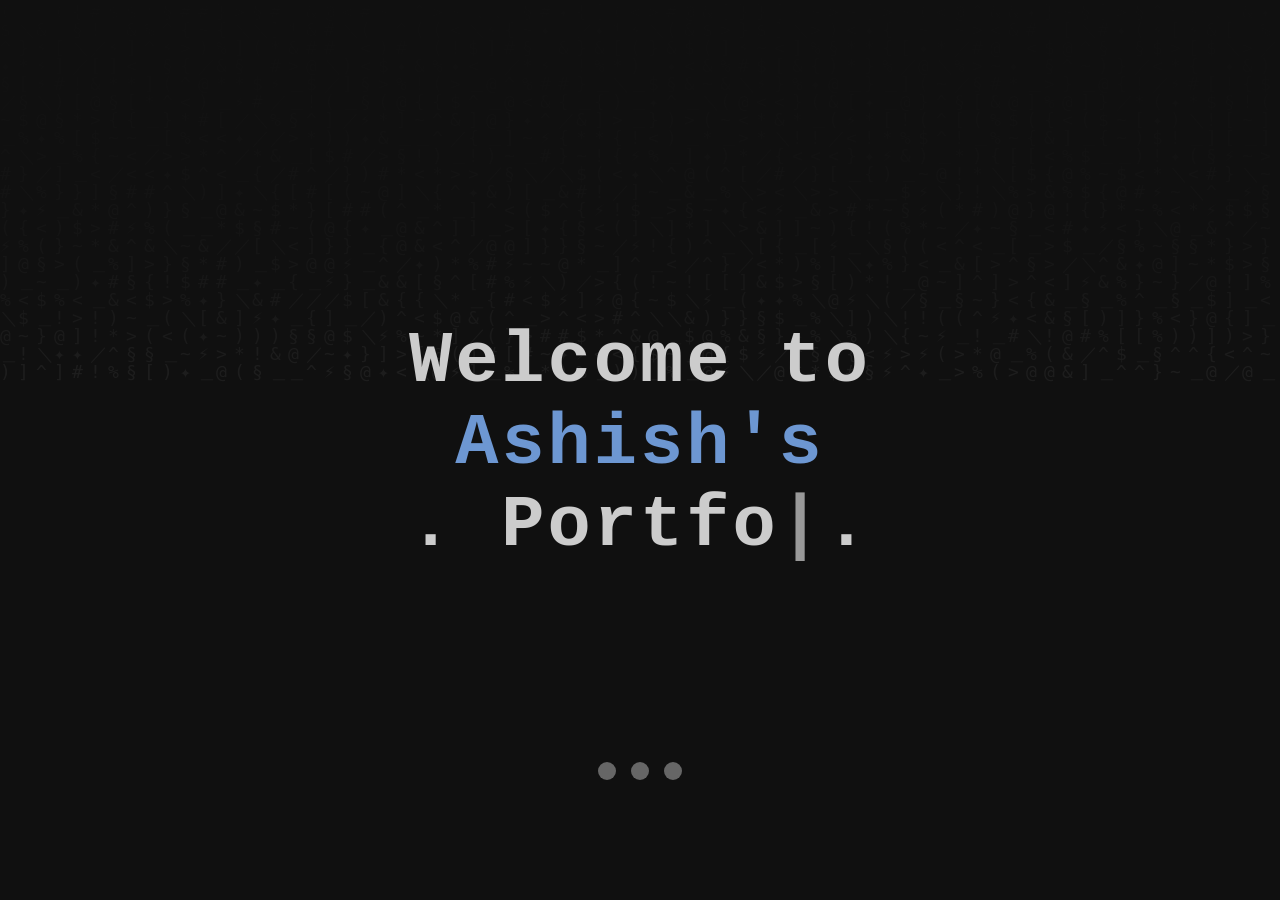
==== commit 64783c55: "Update" ====
--- a/index.html
+++ b/index.html
@@ -3,7 +3,8 @@
   <head>
     <meta charset="UTF-8" />
     <meta name="viewport" content="width=device-width, initial-scale=1" />
-    <title>Landing - Ashish's Portfolio (Subtle Dark Theme)</title>
+    <title>Ashish_Kumar | Portfolio</title>
+    <link rel="shortcut icon" href="./assets/Hii.png" type="image/x-icon" />
     <style>
       /* Reset */
       * {
